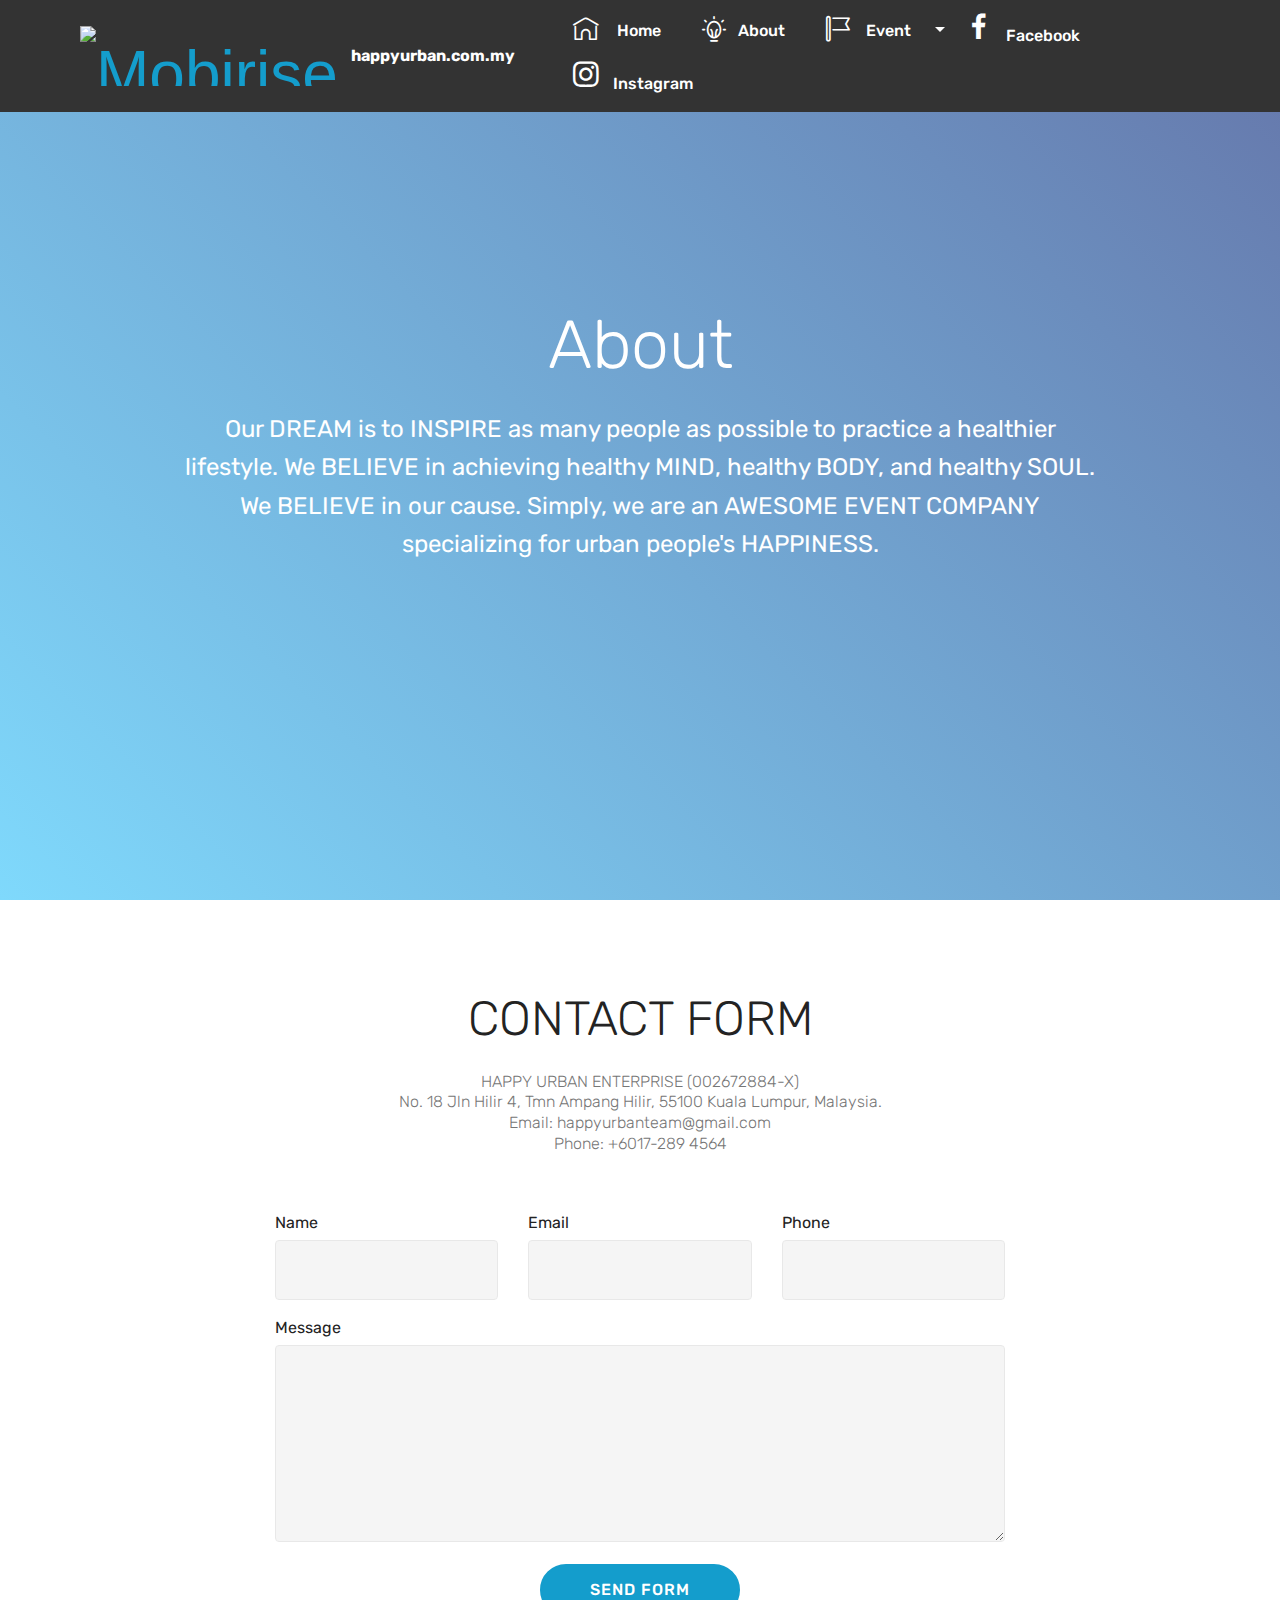
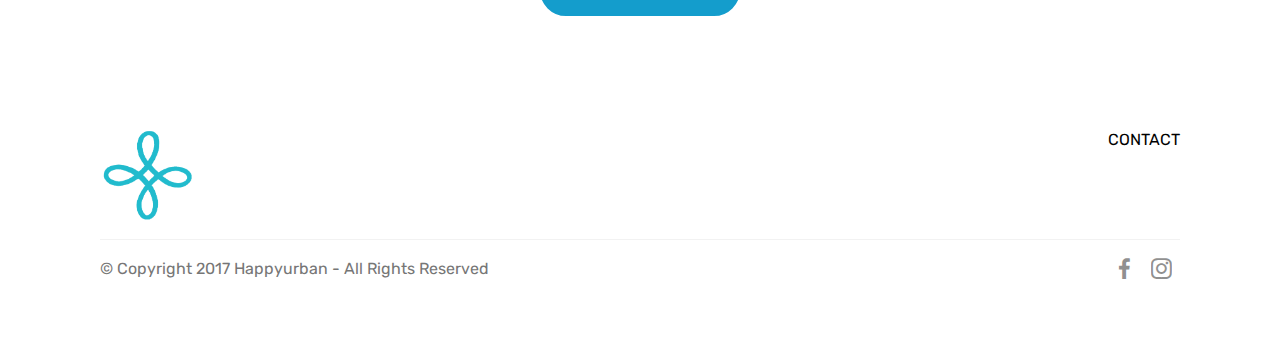
==== about.html @ 14bfed43 "create github pages" ====
<!DOCTYPE html>
<html>
<head>
  <!-- Site made with Mobirise Website Builder v4.3.4, https://mobirise.com -->
  <meta charset="UTF-8">
  <meta http-equiv="X-UA-Compatible" content="IE=edge">
  <meta name="generator" content="Mobirise v4.3.4, mobirise.com">
  <meta name="viewport" content="width=device-width, initial-scale=1">
  <link rel="shortcut icon" href="assets/images/happy-urban-symbol-128x126.png" type="image/x-icon">
  <meta name="description" content="">
  <title>About</title>
  <link rel="stylesheet" href="assets/web/assets/mobirise-icons-bold/mobirise-icons-bold.css">
  <link rel="stylesheet" href="assets/web/assets/mobirise-icons/mobirise-icons.css">
  <link rel="stylesheet" href="assets/tether/tether.min.css">
  <link rel="stylesheet" href="assets/bootstrap/css/bootstrap.min.css">
  <link rel="stylesheet" href="assets/bootstrap/css/bootstrap-grid.min.css">
  <link rel="stylesheet" href="assets/bootstrap/css/bootstrap-reboot.min.css">
  <link rel="stylesheet" href="assets/socicon/css/styles.css">
  <link rel="stylesheet" href="assets/dropdown/css/style.css">
  <link rel="stylesheet" href="assets/theme/css/style.css">
  <link rel="stylesheet" href="assets/mobirise/css/mbr-additional.css" type="text/css">
  
  
  
</head>
<body>
<section class="menu cid-qyAtVQEuJo" once="menu" id="menu1-16" data-rv-view="38">

    

    <nav class="navbar navbar-expand beta-menu navbar-dropdown align-items-center navbar-fixed-top navbar-toggleable-sm">
        <button class="navbar-toggler navbar-toggler-right" type="button" data-toggle="collapse" data-target="#navbarSupportedContent" aria-controls="navbarSupportedContent" aria-expanded="false" aria-label="Toggle navigation">
            <div class="hamburger">
                <span></span>
                <span></span>
                <span></span>
                <span></span>
            </div>
        </button>
        <div class="menu-logo">
            <div class="navbar-brand">
                <span class="navbar-logo">
                    <a href="index.html">
                         <img src="assets/images/happy-urban-symbol-white-2362x2362.png" alt="Mobirise" title="" media-simple="true" style="height: 3.8rem;">
                    </a>
                </span>
                <span class="navbar-caption-wrap"><a class="navbar-caption text-white display-4" href="index.html">
                        happyurban.com.my</a></span>
            </div>
        </div>
        <div class="collapse navbar-collapse" id="navbarSupportedContent">
            <ul class="navbar-nav nav-dropdown nav-right" data-app-modern-menu="true"><li class="nav-item">
                    <a class="nav-link link text-white display-4" href="index.html"><span class="mbrib-home mbr-iconfont mbr-iconfont-btn"></span>
                        &nbsp;Home &nbsp; &nbsp;&nbsp;</a>
                </li><li class="nav-item"><a class="nav-link link text-white display-4" href="about.html"><span class="mbrib-idea mbr-iconfont mbr-iconfont-btn"></span>About &nbsp; &nbsp;&nbsp;</a></li><li class="nav-item dropdown"><a class="nav-link link text-white dropdown-toggle display-4" href="index.html" data-toggle="dropdown-submenu" aria-expanded="false"><span class="mbrib-flag mbr-iconfont mbr-iconfont-btn"></span>
                        Event &nbsp; &nbsp;&nbsp;</a><div class="dropdown-menu"><a class="text-white dropdown-item display-4" href="happyminds.html">Happy Minds</a><a class="text-white dropdown-item display-4" href="fat2fitbootcamp.html">Fat2Fit Bootcamp</a><a class="text-white dropdown-item display-4" href="urbanwarrior.html" aria-expanded="false">Urban Warrior</a><a class="text-white dropdown-item display-4" href="happyfamilyfestival.html" aria-expanded="false">Happy Family Festival</a><a class="text-white dropdown-item display-4" href="edustreet.html" aria-expanded="false">Edu Street</a><a class="text-white dropdown-item display-4" href="chefmania.html" aria-expanded="false">Chef Mania</a></div></li><li class="nav-item"><a class="nav-link link text-white display-4" href="http://www.facebook.com/happyurban.com.my" target="_blank"><span class="socicon socicon-facebook mbr-iconfont mbr-iconfont-btn"></span>
                        Facebook &nbsp; &nbsp;&nbsp;</a></li>
                <li class="nav-item">
                    <a class="nav-link link text-white display-4" href="https://instagram.com/happyurban.com.my" target="_blank"><span class="socicon socicon-instagram mbr-iconfont mbr-iconfont-btn"></span>
                        
                        Instagram &nbsp; &nbsp;&nbsp;</a>
                </li></ul>
            
        </div>
    </nav>
</section>

<section class="engine"><a href="https://mobirise.co/c">web page maker</a></section><section class="header5 cid-qyLlo6ZnR2 mbr-fullscreen" id="header5-1z" data-rv-view="40">

    

    
    <div class="container">
        <div class="row justify-content-center">
            <div class="mbr-white col-md-10">
                <h1 class="mbr-section-title align-center pb-3 mbr-fonts-style display-1">
                    About</h1>
                <p class="mbr-text align-center display-5 pb-3 mbr-fonts-style">Our DREAM is to INSPIRE as many people as possible to practice a healthier lifestyle. We BELIEVE in achieving healthy MIND, healthy BODY, and healthy SOUL. We BELIEVE in our cause. Simply, we are an AWESOME EVENT COMPANY specializing for urban people's HAPPINESS.</p>
                
            </div>
        </div>
    </div>

    
</section>

<section class="mbr-section form1 cid-qyKvOMp9xZ" id="form1-1d" data-rv-view="43">

    

    
    <div class="container">
        <div class="row justify-content-center">
            <div class="title col-12 col-lg-8">
                <h2 class="mbr-section-title align-center pb-3 mbr-fonts-style display-2">
                    CONTACT FORM
                </h2>
                <h3 class="mbr-section-subtitle align-center mbr-light pb-3 mbr-fonts-style display-7">HAPPY URBAN ENTERPRISE (002672884-X)<br>No. 18 Jln Hilir 4, Tmn Ampang Hilir, 55100 Kuala Lumpur, Malaysia.<br>Email: happyurbanteam@gmail.com<br>Phone: +6017-289 4564</h3>
            </div>
        </div>
    </div>
    <div class="container">
        <div class="row justify-content-center">
            <div class="media-container-column col-lg-8" data-form-type="formoid">
                    <div data-form-alert="" hidden="">Thanks for filling out the form! - happyurbanteam</div>
            
                    <form class="mbr-form" action="https://mobirise.com/" method="post" data-form-title="Mobirise Form"><input type="hidden" data-form-email="true" value="Wy0BKTHXcYjM0M3xbs1j2yXSB+PqEEkEbKcEn60uTDKD1P8dIJusThPvxQVqLQ5yFUZnYPKBRqUn3jnYeofJC5zlqjxZSxhSCm34Mh8ATsZw4QcyaBWPQHxSf+UuQp9N">
                        <div class="row row-sm-offset">
                            <div class="col-md-4 multi-horizontal" data-for="name">
                                <div class="form-group">
                                    <label class="form-control-label mbr-fonts-style display-7" for="name-form1-1d">Name</label>
                                    <input type="text" class="form-control" name="name" data-form-field="Name" required="" id="name-form1-1d">
                                </div>
                            </div>
                            <div class="col-md-4 multi-horizontal" data-for="email">
                                <div class="form-group">
                                    <label class="form-control-label mbr-fonts-style display-7" for="email-form1-1d">Email</label>
                                    <input type="email" class="form-control" name="email" data-form-field="Email" required="" id="email-form1-1d">
                                </div>
                            </div>
                            <div class="col-md-4 multi-horizontal" data-for="phone">
                                <div class="form-group">
                                    <label class="form-control-label mbr-fonts-style display-7" for="phone-form1-1d">Phone</label>
                                    <input type="tel" class="form-control" name="phone" data-form-field="Phone" id="phone-form1-1d">
                                </div>
                            </div>
                        </div>
                        <div class="form-group" data-for="message">
                            <label class="form-control-label mbr-fonts-style display-7" for="message-form1-1d">Message</label>
                            <textarea type="text" class="form-control" name="message" rows="7" data-form-field="Message" id="message-form1-1d"></textarea>
                        </div>
            
                        <span class="input-group-btn"><button href="" type="submit" class="btn btn-primary btn-form display-4">SEND FORM</button></span>
                    </form>
            </div>
        </div>
    </div>
</section>

<section class="cid-qyKB8hykyG" id="footer5-1n" data-rv-view="46">

    

    

    <div class="container">
        <div class="media-container-row">
            <div class="col-md-3">
                <div class="media-wrap">
                    
                       <img src="assets/images/happy-urban-symbol-2462x2432.png" alt="Mobirise" title="" media-simple="true">
                    
                </div>
            </div>
            <div class="col-md-9">
                <p class="mbr-text align-right links mbr-fonts-style display-7"><a href="about.html" class="text-black" target="_blank">CONTACT</a>
                </p>
            </div>
        </div>
        <div class="footer-lower">
            <div class="media-container-row">
                <div class="col-md-12">
                    <hr>
                </div>
            </div>
            <div class="media-container-row mbr-white">
                <div class="col-md-6 copyright">
                    <p class="mbr-text mbr-fonts-style display-7">
                        © Copyright 2017 Happyurban - All Rights Reserved
                    </p>
                </div>
                <div class="col-md-6">
                    <div class="social-list align-right">
                        <div class="soc-item">
                            <a href="http://www.facebook.com/happyurban.com.my" target="_blank">
                                <span class="mbr-iconfont mbr-iconfont-social socicon-facebook socicon" media-simple="true"></span>
                            </a>
                        </div>
                        <div class="soc-item">
                            <a href="https://instagram.com/happyurban.com.my" target="_blank">
                                <span class="mbr-iconfont mbr-iconfont-social socicon-instagram socicon" media-simple="true"></span>
                            </a>
                        </div>
                        
                        
                        
                        
                    </div>
                </div>
            </div>
        </div>
    </div>
</section>


  <script src="assets/web/assets/jquery/jquery.min.js"></script>
  <script src="assets/popper/popper.min.js"></script>
  <script src="assets/tether/tether.min.js"></script>
  <script src="assets/bootstrap/js/bootstrap.min.js"></script>
  <script src="assets/touch-swipe/jquery.touch-swipe.min.js"></script>
  <script src="assets/smooth-scroll/smooth-scroll.js"></script>
  <script src="assets/dropdown/js/script.min.js"></script>
  <script src="assets/theme/js/script.js"></script>
  <script src="assets/formoid/formoid.min.js"></script>
  
  
</body>
</html>
---- assets/web/assets/mobirise-icons-bold/mobirise-icons-bold.css ----
@font-face {
  font-family: 'mobirise-icons-bold';
  src:  url('mobirise-icons-bold.eot?m1l4yr');
  src:  url('mobirise-icons-bold.eot?m1l4yr#iefix') format('embedded-opentype'),
    url('mobirise-icons-bold.ttf?m1l4yr') format('truetype'),
    url('mobirise-icons-bold.woff?m1l4yr') format('woff'),
    url('mobirise-icons-bold.svg?m1l4yr#mobirise-icons-bold') format('svg');
  font-weight: normal;
  font-style: normal;
}

[class^="mbrib-"], [class*="mbrib-"] {
  /* use !important to prevent issues with browser extensions that change fonts */
  font-family: 'mobirise-icons-bold' !important;
  speak: none;
  font-style: normal;
  font-weight: normal;
  font-variant: normal;
  text-transform: none;
  line-height: 1;

  /* Better Font Rendering =========== */
  -webkit-font-smoothing: antialiased;
  -moz-osx-font-smoothing: grayscale;
}

.mbrib-add-submenu:before {
  content: "\e900";
}
.mbrib-alert:before {
  content: "\e901";
}
.mbrib-align-center:before {
  content: "\e902";
}
.mbrib-align-justify:before {
  content: "\e903";
}
.mbrib-align-left:before {
  content: "\e904";
}
.mbrib-align-right:before {
  content: "\e905";
}
.mbrib-android:before {
  content: "\e906";
}
.mbrib-apple:before {
  content: "\e907";
}
.mbrib-arrow-down:before {
  content: "\e908";
}
.mbrib-arrow-next:before {
  content: "\e909";
}
.mbrib-arrow-prev:before {
  content: "\e90a";
}
.mbrib-arrow-up:before {
  content: "\e90b";
}
.mbrib-bold:before {
  content: "\e90c";
}
.mbrib-bookmark:before {
  content: "\e90d";
}
.mbrib-bootstrap:before {
  content: "\e90e";
}
.mbrib-briefcase:before {
  content: "\e90f";
}
.mbrib-browse:before {
  content: "\e910";
}
.mbrib-bulleted-list:before {
  content: "\e911";
}
.mbrib-calendar:before {
  content: "\e912";
}
.mbrib-camera:before {
  content: "\e913";
}
.mbrib-cart-add:before {
  content: "\e914";
}
.mbrib-cart-full:before {
  content: "\e915";
}
.mbrib-cash:before {
  content: "\e916";
}
.mbrib-change-style:before {
  content: "\e917";
}
.mbrib-chat:before {
  content: "\e918";
}
.mbrib-clock:before {
  content: "\e919";
}
.mbrib-close:before {
  content: "\e91a";
}
.mbrib-cloud:before {
  content: "\e91b";
}
.mbrib-code:before {
  content: "\e91c";
}
.mbrib-contact-form:before {
  content: "\e91d";
}
.mbrib-credit-card:before {
  content: "\e91e";
}
.mbrib-cursor-click:before {
  content: "\e91f";
}
.mbrib-cust-feedback:before {
  content: "\e920";
}
.mbrib-database:before {
  content: "\e921";
}
.mbrib-delivery:before {
  content: "\e922";
}
.mbrib-desktop:before {
  content: "\e923";
}
.mbrib-devices:before {
  content: "\e924";
}
.mbrib-down:before {
  content: "\e925";
}
.mbrib-download:before {
  content: "\e926";
}
.mbrib-drag-n-drop:before {
  content: "\e927";
}
.mbrib-drag-n-drop2:before {
  content: "\e928";
}
.mbrib-edit:before {
  content: "\e929";
}
.mbrib-edit2:before {
  content: "\e92a";
}
.mbrib-error:before {
  content: "\e92b";
}
.mbrib-extension:before {
  content: "\e92c";
}
.mbrib-features:before {
  content: "\e92d";
}
.mbrib-file:before {
  content: "\e92e";
}
.mbrib-flag:before {
  content: "\e92f";
}
.mbrib-folder:before {
  content: "\e930";
}
.mbrib-gift:before {
  content: "\e931";
}
.mbrib-github:before {
  content: "\e932";
}
.mbrib-globe-2:before {
  content: "\e933";
}
.mbrib-globe:before {
  content: "\e934";
}
.mbrib-growing-chart:before {
  content: "\e935";
}
.mbrib-hearth:before {
  content: "\e936";
}
.mbrib-help:before {
  content: "\e937";
}
.mbrib-home:before {
  content: "\e938";
}
.mbrib-hot-cup:before {
  content: "\e939";
}
.mbrib-idea:before {
  content: "\e93a";
}
.mbrib-image-gallery:before {
  content: "\e93b";
}
.mbrib-image-slider:before {
  content: "\e93c";
}
.mbrib-info:before {
  content: "\e93d";
}
.mbrib-italic:before {
  content: "\e93e";
}
.mbrib-key:before {
  content: "\e93f";
}
.mbrib-laptop:before {
  content: "\e940";
}
.mbrib-layers:before {
  content: "\e941";
}
.mbrib-left-right:before {
  content: "\e942";
}
.mbrib-left:before {
  content: "\e943";
}
.mbrib-letter:before {
  content: "\e944";
}
.mbrib-like:before {
  content: "\e945";
}
.mbrib-link:before {
  content: "\e946";
}
.mbrib-lock:before {
  content: "\e947";
}
.mbrib-login:before {
  content: "\e948";
}
.mbrib-logout:before {
  content: "\e949";
}
.mbrib-magic-stick:before {
  content: "\e94a";
}
.mbrib-map-pin:before {
  content: "\e94b";
}
.mbrib-menu:before {
  content: "\e94c";
}
.mbrib-mobile:before {
  content: "\e94d";
}
.mbrib-mobile2:before {
  content: "\e94e";
}
.mbrib-mobirise:before {
  content: "\e94f";
}
.mbrib-more-horizontal:before {
  content: "\e950";
}
.mbrib-more-vertical:before {
  content: "\e951";
}
.mbrib-music:before {
  content: "\e952";
}
.mbrib-new-file:before {
  content: "\e953";
}
.mbrib-numbered-list:before {
  content: "\e954";
}
.mbrib-opened-folder:before {
  content: "\e955";
}
.mbrib-pages:before {
  content: "\e956";
}
.mbrib-paper-plane:before {
  content: "\e957";
}
.mbrib-paperclip:before {
  content: "\e958";
}
.mbrib-photo:before {
  content: "\e959";
}
.mbrib-photos:before {
  content: "\e95a";
}
.mbrib-pin:before {
  content: "\e95b";
}
.mbrib-play:before {
  content: "\e95c";
}
.mbrib-plus:before {
  content: "\e95d";
}
.mbrib-preview:before {
  content: "\e95e";
}
.mbrib-print:before {
  content: "\e95f";
}
.mbrib-protect:before {
  content: "\e960";
}
.mbrib-question:before {
  content: "\e961";
}
.mbrib-quote-left:before {
  content: "\e962";
}
.mbrib-quote-right:before {
  content: "\e963";
}
.mbrib-redo:before {
  content: "\e964";
}
.mbrib-refresh:before {
  content: "\e965";
}
.mbrib-responsive:before {
  content: "\e966";
}
.mbrib-right:before {
  content: "\e967";
}
.mbrib-rocket:before {
  content: "\e968";
}
.mbrib-sad-face:before {
  content: "\e969";
}
.mbrib-sale:before {
  content: "\e96a";
}
.mbrib-save:before {
  content: "\e96b";
}
.mbrib-search:before {
  content: "\e96c";
}
.mbrib-setting:before {
  content: "\e96d";
}
.mbrib-setting2:before {
  content: "\e96e";
}
.mbrib-setting3:before {
  content: "\e96f";
}
.mbrib-share:before {
  content: "\e970";
}
.mbrib-shopping-bag:before {
  content: "\e971";
}
.mbrib-shopping-basket:before {
  content: "\e972";
}
.mbrib-shopping-cart:before {
  content: "\e973";
}
.mbrib-sites:before {
  content: "\e974";
}
.mbrib-smile-face:before {
  content: "\e975";
}
.mbrib-speed:before {
  content: "\e976";
}
.mbrib-star:before {
  content: "\e977";
}
.mbrib-success:before {
  content: "\e978";
}
.mbrib-sun:before {
  content: "\e979";
}
.mbrib-sun2:before {
  content: "\e97a";
}
.mbrib-tablet-vertical:before {
  content: "\e97b";
}
.mbrib-tablet:before {
  content: "\e97c";
}
.mbrib-target:before {
  content: "\e97d";
}
.mbrib-timer:before {
  content: "\e97e";
}
.mbrib-to-ftp:before {
  content: "\e97f";
}
.mbrib-to-local-drive:before {
  content: "\e980";
}
.mbrib-touch-swipe:before {
  content: "\e981";
}
.mbrib-touch:before {
  content: "\e982";
}
.mbrib-trash:before {
  content: "\e983";
}
.mbrib-underline:before {
  content: "\e984";
}
.mbrib-undo:before {
  content: "\e985";
}
.mbrib-unlink:before {
  content: "\e986";
}
.mbrib-unlock:before {
  content: "\e987";
}
.mbrib-up-down:before {
  content: "\e988";
}
.mbrib-up:before {
  content: "\e989";
}
.mbrib-update:before {
  content: "\e98a";
}
.mbrib-upload:before {
  content: "\e98b";
}
.mbrib-user:before {
  content: "\e98c";
}
.mbrib-user2:before {
  content: "\e98d";
}
.mbrib-users:before {
  content: "\e98e";
}
.mbrib-video-play:before {
  content: "\e98f";
}
.mbrib-video:before {
  content: "\e990";
}
.mbrib-watch:before {
  content: "\e991";
}
.mbrib-website-theme:before {
  content: "\e992";
}
.mbrib-wifi:before {
  content: "\e993";
}
.mbrib-windows:before {
  content: "\e994";
}
.mbrib-zoom-out:before {
  content: "\e995";
}
---- assets/web/assets/mobirise-icons/mobirise-icons.css ----
@font-face {
  font-family: 'MobiriseIcons';
  src:  url('mobirise-icons.eot?spat4u');
  src:  url('mobirise-icons.eot?spat4u#iefix') format('embedded-opentype'),
    url('mobirise-icons.ttf?spat4u') format('truetype'),
    url('mobirise-icons.woff?spat4u') format('woff'),
    url('mobirise-icons.svg?spat4u#MobiriseIcons') format('svg');
  font-weight: normal;
  font-style: normal;
}

[class^="mbri-"], [class*=" mbri-"] {
  /* use !important to prevent issues with browser extensions that change fonts */
  font-family: MobiriseIcons !important;
  speak: none;
  font-style: normal;
  font-weight: normal;
  font-variant: normal;
  text-transform: none;
  line-height: 1;

  /* Better Font Rendering =========== */
  -webkit-font-smoothing: antialiased;
  -moz-osx-font-smoothing: grayscale;
}

.mbri-add-submenu:before {
  content: "\e900";
}
.mbri-alert:before {
  content: "\e901";
}
.mbri-align-center:before {
  content: "\e902";
}
.mbri-align-justify:before {
  content: "\e903";
}
.mbri-align-left:before {
  content: "\e904";
}
.mbri-align-right:before {
  content: "\e905";
}
.mbri-android:before {
  content: "\e906";
}
.mbri-apple:before {
  content: "\e907";
}
.mbri-arrow-down:before {
  content: "\e908";
}
.mbri-arrow-next:before {
  content: "\e909";
}
.mbri-arrow-prev:before {
  content: "\e90a";
}
.mbri-arrow-up:before {
  content: "\e90b";
}
.mbri-bold:before {
  content: "\e90c";
}
.mbri-bookmark:before {
  content: "\e90d";
}
.mbri-bootstrap:before {
  content: "\e90e";
}
.mbri-briefcase:before {
  content: "\e90f";
}
.mbri-browse:before {
  content: "\e910";
}
.mbri-bulleted-list:before {
  content: "\e911";
}
.mbri-calendar:before {
  content: "\e912";
}
.mbri-camera:before {
  content: "\e913";
}
.mbri-cart-add:before {
  content: "\e914";
}
.mbri-cart-full:before {
  content: "\e915";
}
.mbri-cash:before {
  content: "\e916";
}
.mbri-change-style:before {
  content: "\e917";
}
.mbri-chat:before {
  content: "\e918";
}
.mbri-clock:before {
  content: "\e919";
}
.mbri-close:before {
  content: "\e91a";
}
.mbri-cloud:before {
  content: "\e91b";
}
.mbri-code:before {
  content: "\e91c";
}
.mbri-contact-form:before {
  content: "\e91d";
}
.mbri-credit-card:before {
  content: "\e91e";
}
.mbri-cursor-click:before {
  content: "\e91f";
}
.mbri-cust-feedback:before {
  content: "\e920";
}
.mbri-database:before {
  content: "\e921";
}
.mbri-delivery:before {
  content: "\e922";
}
.mbri-desktop:before {
  content: "\e923";
}
.mbri-devices:before {
  content: "\e924";
}
.mbri-down:before {
  content: "\e925";
}
.mbri-download:before {
  content: "\e989";
}
.mbri-drag-n-drop:before {
  content: "\e927";
}
.mbri-drag-n-drop2:before {
  content: "\e928";
}
.mbri-edit:before {
  content: "\e929";
}
.mbri-edit2:before {
  content: "\e92a";
}
.mbri-error:before {
  content: "\e92b";
}
.mbri-extension:before {
  content: "\e92c";
}
.mbri-features:before {
  content: "\e92d";
}
.mbri-file:before {
  content: "\e92e";
}
.mbri-flag:before {
  content: "\e92f";
}
.mbri-folder:before {
  content: "\e930";
}
.mbri-gift:before {
  content: "\e931";
}
.mbri-github:before {
  content: "\e932";
}
.mbri-globe:before {
  content: "\e933";
}
.mbri-globe-2:before {
  content: "\e934";
}
.mbri-growing-chart:before {
  content: "\e935";
}
.mbri-hearth:before {
  content: "\e936";
}
.mbri-help:before {
  content: "\e937";
}
.mbri-home:before {
  content: "\e938";
}
.mbri-hot-cup:before {
  content: "\e939";
}
.mbri-idea:before {
  content: "\e93a";
}
.mbri-image-gallery:before {
  content: "\e93b";
}
.mbri-image-slider:before {
  content: "\e93c";
}
.mbri-info:before {
  content: "\e93d";
}
.mbri-italic:before {
  content: "\e93e";
}
.mbri-key:before {
  content: "\e93f";
}
.mbri-laptop:before {
  content: "\e940";
}
.mbri-layers:before {
  content: "\e941";
}
.mbri-left-right:before {
  content: "\e942";
}
.mbri-left:before {
  content: "\e943";
}
.mbri-letter:before {
  content: "\e944";
}
.mbri-like:before {
  content: "\e945";
}
.mbri-link:before {
  content: "\e946";
}
.mbri-lock:before {
  content: "\e947";
}
.mbri-login:before {
  content: "\e948";
}
.mbri-logout:before {
  content: "\e949";
}
.mbri-magic-stick:before {
  content: "\e94a";
}
.mbri-map-pin:before {
  content: "\e94b";
}
.mbri-menu:before {
  content: "\e94c";
}
.mbri-mobile:before {
  content: "\e94d";
}
.mbri-mobile2:before {
  content: "\e94e";
}
.mbri-mobirise:before {
  content: "\e94f";
}
.mbri-more-horizontal:before {
  content: "\e950";
}
.mbri-more-vertical:before {
  content: "\e951";
}
.mbri-music:before {
  content: "\e952";
}
.mbri-new-file:before {
  content: "\e953";
}
.mbri-numbered-list:before {
  content: "\e954";
}
.mbri-opened-folder:before {
  content: "\e955";
}
.mbri-pages:before {
  content: "\e956";
}
.mbri-paper-plane:before {
  content: "\e957";
}
.mbri-paperclip:before {
  content: "\e958";
}
.mbri-photo:before {
  content: "\e959";
}
.mbri-photos:before {
  content: "\e95a";
}
.mbri-pin:before {
  content: "\e95b";
}
.mbri-play:before {
  content: "\e95c";
}
.mbri-plus:before {
  content: "\e95d";
}
.mbri-preview:before {
  content: "\e95e";
}
.mbri-print:before {
  content: "\e95f";
}
.mbri-protect:before {
  content: "\e960";
}
.mbri-question:before {
  content: "\e961";
}
.mbri-quote-left:before {
  content: "\e962";
}
.mbri-quote-right:before {
  content: "\e963";
}
.mbri-refresh:before {
  content: "\e964";
}
.mbri-responsive:before {
  content: "\e965";
}
.mbri-right:before {
  content: "\e966";
}
.mbri-rocket:before {
  content: "\e967";
}
.mbri-sad-face:before {
  content: "\e968";
}
.mbri-sale:before {
  content: "\e969";
}
.mbri-save:before {
  content: "\e96a";
}
.mbri-search:before {
  content: "\e96b";
}
.mbri-setting:before {
  content: "\e96c";
}
.mbri-setting2:before {
  content: "\e96d";
}
.mbri-setting3:before {
  content: "\e96e";
}
.mbri-share:before {
  content: "\e96f";
}
.mbri-shopping-bag:before {
  content: "\e970";
}
.mbri-shopping-basket:before {
  content: "\e971";
}
.mbri-shopping-cart:before {
  content: "\e972";
}
.mbri-sites:before {
  content: "\e973";
}
.mbri-smile-face:before {
  content: "\e974";
}
.mbri-speed:before {
  content: "\e975";
}
.mbri-star:before {
  content: "\e976";
}
.mbri-success:before {
  content: "\e977";
}
.mbri-sun:before {
  content: "\e978";
}
.mbri-sun2:before {
  content: "\e979";
}
.mbri-tablet:before {
  content: "\e97a";
}
.mbri-tablet-vertical:before {
  content: "\e97b";
}
.mbri-target:before {
  content: "\e97c";
}
.mbri-timer:before {
  content: "\e97d";
}
.mbri-to-ftp:before {
  content: "\e97e";
}
.mbri-to-local-drive:before {
  content: "\e97f";
}
.mbri-touch-swipe:before {
  content: "\e980";
}
.mbri-touch:before {
  content: "\e981";
}
.mbri-trash:before {
  content: "\e982";
}
.mbri-underline:before {
  content: "\e983";
}
.mbri-unlink:before {
  content: "\e984";
}
.mbri-unlock:before {
  content: "\e985";
}
.mbri-up-down:before {
  content: "\e986";
}
.mbri-up:before {
  content: "\e987";
}
.mbri-update:before {
  content: "\e988";
}
.mbri-upload:before {
 content: "\e926"; 
}
.mbri-user:before {
  content: "\e98a";
}
.mbri-user2:before {
  content: "\e98b";
}
.mbri-users:before {
  content: "\e98c";
}
.mbri-video:before {
  content: "\e98d";
}
.mbri-video-play:before {
  content: "\e98e";
}
.mbri-watch:before {
  content: "\e98f";
}
.mbri-website-theme:before {
  content: "\e990";
}
.mbri-wifi:before {
  content: "\e991";
}
.mbri-windows:before {
  content: "\e992";
}
.mbri-zoom-out:before {
  content: "\e993";
}
.mbri-redo:before {
  content: "\e994";
}
.mbri-undo:before {
  content: "\e995";
}
---- assets/socicon/css/styles.css ----
@charset "UTF-8";

@font-face {
  font-family: "socicon";
  src:url("../fonts/socicon.eot");
  src:url("../fonts/socicon.eot?#iefix") format("embedded-opentype"),
    url("../fonts/socicon.woff") format("woff"),
    url("../fonts/socicon.ttf") format("truetype"),
    url("../fonts/socicon.svg#socicon") format("svg");
  font-weight: normal;
  font-style: normal;

}

[data-icon]:before {
  font-family: "socicon" !important;
  content: attr(data-icon);
  font-style: normal !important;
  font-weight: normal !important;
  font-variant: normal !important;
  text-transform: none !important;
  speak: none;
  line-height: 1;
  -webkit-font-smoothing: antialiased;
  -moz-osx-font-smoothing: grayscale;
}

[class^="socicon-"]:before,
[class*=" socicon-"]:before {
  font-family: "socicon" !important;
  font-style: normal !important;
  font-weight: normal !important;
  font-variant: normal !important;
  text-transform: none !important;
  speak: none;
  line-height: 1;
  -webkit-font-smoothing: antialiased;
  -moz-osx-font-smoothing: grayscale;
}

.socicon-modelmayhem:before {
  content: "\e000";
}
.socicon-mixcloud:before {
  content: "\e001";
}
.socicon-drupal:before {
  content: "\e002";
}
.socicon-swarm:before {
  content: "\e003";
}
.socicon-istock:before {
  content: "\e004";
}
.socicon-yammer:before {
  content: "\e005";
}
.socicon-ello:before {
  content: "\e006";
}
.socicon-stackoverflow:before {
  content: "\e007";
}
.socicon-persona:before {
  content: "\e008";
}
.socicon-triplej:before {
  content: "\e009";
}
.socicon-houzz:before {
  content: "\e00a";
}
.socicon-rss:before {
  content: "\e00b";
}
.socicon-paypal:before {
  content: "\e00c";
}
.socicon-odnoklassniki:before {
  content: "\e00d";
}
.socicon-airbnb:before {
  content: "\e00e";
}
.socicon-periscope:before {
  content: "\e00f";
}
.socicon-outlook:before {
  content: "\e010";
}
.socicon-coderwall:before {
  content: "\e011";
}
.socicon-tripadvisor:before {
  content: "\e012";
}
.socicon-appnet:before {
  content: "\e013";
}
.socicon-goodreads:before {
  content: "\e014";
}
.socicon-tripit:before {
  content: "\e015";
}
.socicon-lanyrd:before {
  content: "\e016";
}
.socicon-slideshare:before {
  content: "\e017";
}
.socicon-buffer:before {
  content: "\e018";
}
.socicon-disqus:before {
  content: "\e019";
}
.socicon-vkontakte:before {
  content: "\e01a";
}
.socicon-whatsapp:before {
  content: "\e01b";
}
.socicon-patreon:before {
  content: "\e01c";
}
.socicon-storehouse:before {
  content: "\e01d";
}
.socicon-pocket:before {
  content: "\e01e";
}
.socicon-mail:before {
  content: "\e01f";
}
.socicon-blogger:before {
  content: "\e020";
}
.socicon-technorati:before {
  content: "\e021";
}
.socicon-reddit:before {
  content: "\e022";
}
.socicon-dribbble:before {
  content: "\e023";
}
.socicon-stumbleupon:before {
  content: "\e024";
}
.socicon-digg:before {
  content: "\e025";
}
.socicon-envato:before {
  content: "\e026";
}
.socicon-behance:before {
  content: "\e027";
}
.socicon-delicious:before {
  content: "\e028";
}
.socicon-deviantart:before {
  content: "\e029";
}
.socicon-forrst:before {
  content: "\e02a";
}
.socicon-play:before {
  content: "\e02b";
}
.socicon-zerply:before {
  content: "\e02c";
}
.socicon-wikipedia:before {
  content: "\e02d";
}
.socicon-apple:before {
  content: "\e02e";
}
.socicon-flattr:before {
  content: "\e02f";
}
.socicon-github:before {
  content: "\e030";
}
.socicon-renren:before {
  content: "\e031";
}
.socicon-friendfeed:before {
  content: "\e032";
}
.socicon-newsvine:before {
  content: "\e033";
}
.socicon-identica:before {
  content: "\e034";
}
.socicon-bebo:before {
  content: "\e035";
}
.socicon-zynga:before {
  content: "\e036";
}
.socicon-steam:before {
  content: "\e037";
}
.socicon-xbox:before {
  content: "\e038";
}
.socicon-windows:before {
  content: "\e039";
}
.socicon-qq:before {
  content: "\e03a";
}
.socicon-douban:before {
  content: "\e03b";
}
.socicon-meetup:before {
  content: "\e03c";
}
.socicon-playstation:before {
  content: "\e03d";
}
.socicon-android:before {
  content: "\e03e";
}
.socicon-snapchat:before {
  content: "\e03f";
}
.socicon-twitter:before {
  content: "\e040";
}
.socicon-facebook:before {
  content: "\e041";
}
.socicon-googleplus:before {
  content: "\e042";
}
.socicon-pinterest:before {
  content: "\e043";
}
.socicon-foursquare:before {
  content: "\e044";
}
.socicon-yahoo:before {
  content: "\e045";
}
.socicon-skype:before {
  content: "\e046";
}
.socicon-yelp:before {
  content: "\e047";
}
.socicon-feedburner:before {
  content: "\e048";
}
.socicon-linkedin:before {
  content: "\e049";
}
.socicon-viadeo:before {
  content: "\e04a";
}
.socicon-xing:before {
  content: "\e04b";
}
.socicon-myspace:before {
  content: "\e04c";
}
.socicon-soundcloud:before {
  content: "\e04d";
}
.socicon-spotify:before {
  content: "\e04e";
}
.socicon-grooveshark:before {
  content: "\e04f";
}
.socicon-lastfm:before {
  content: "\e050";
}
.socicon-youtube:before {
  content: "\e051";
}
.socicon-vimeo:before {
  content: "\e052";
}
.socicon-dailymotion:before {
  content: "\e053";
}
.socicon-vine:before {
  content: "\e054";
}
.socicon-flickr:before {
  content: "\e055";
}
.socicon-500px:before {
  content: "\e056";
}
.socicon-wordpress:before {
  content: "\e058";
}
.socicon-tumblr:before {
  content: "\e059";
}
.socicon-twitch:before {
  content: "\e05a";
}
.socicon-8tracks:before {
  content: "\e05b";
}
.socicon-amazon:before {
  content: "\e05c";
}
.socicon-icq:before {
  content: "\e05d";
}
.socicon-smugmug:before {
  content: "\e05e";
}
.socicon-ravelry:before {
  content: "\e05f";
}
.socicon-weibo:before {
  content: "\e060";
}
.socicon-baidu:before {
  content: "\e061";
}
.socicon-angellist:before {
  content: "\e062";
}
.socicon-ebay:before {
  content: "\e063";
}
.socicon-imdb:before {
  content: "\e064";
}
.socicon-stayfriends:before {
  content: "\e065";
}
.socicon-residentadvisor:before {
  content: "\e066";
}
.socicon-google:before {
  content: "\e067";
}
.socicon-yandex:before {
  content: "\e068";
}
.socicon-sharethis:before {
  content: "\e069";
}
.socicon-bandcamp:before {
  content: "\e06a";
}
.socicon-itunes:before {
  content: "\e06b";
}
.socicon-deezer:before {
  content: "\e06c";
}
.socicon-telegram:before {
  content: "\e06e";
}
.socicon-openid:before {
  content: "\e06f";
}
.socicon-amplement:before {
  content: "\e070";
}
.socicon-viber:before {
  content: "\e071";
}
.socicon-zomato:before {
  content: "\e072";
}
.socicon-draugiem:before {
  content: "\e074";
}
.socicon-endomodo:before {
  content: "\e075";
}
.socicon-filmweb:before {
  content: "\e076";
}
.socicon-stackexchange:before {
  content: "\e077";
}
.socicon-wykop:before {
  content: "\e078";
}
.socicon-teamspeak:before {
  content: "\e079";
}
.socicon-teamviewer:before {
  content: "\e07a";
}
.socicon-ventrilo:before {
  content: "\e07b";
}
.socicon-younow:before {
  content: "\e07c";
}
.socicon-raidcall:before {
  content: "\e07d";
}
.socicon-mumble:before {
  content: "\e07e";
}
.socicon-medium:before {
  content: "\e06d";
}
.socicon-bebee:before {
  content: "\e07f";
}
.socicon-hitbox:before {
  content: "\e080";
}
.socicon-reverbnation:before {
  content: "\e081";
}
.socicon-formulr:before {
  content: "\e082";
}
.socicon-instagram:before {
  content: "\e057";
}
.socicon-battlenet:before {
  content: "\e083";
}
.socicon-chrome:before {
  content: "\e084";
}
.socicon-discord:before {
  content: "\e086";
}
.socicon-issuu:before {
  content: "\e087";
}
.socicon-macos:before {
  content: "\e088";
}
.socicon-firefox:before {
  content: "\e089";
}
.socicon-opera:before {
  content: "\e08d";
}
.socicon-keybase:before {
  content: "\e090";
}
.socicon-alliance:before {
  content: "\e091";
}
.socicon-livejournal:before {
  content: "\e092";
}
.socicon-googlephotos:before {
  content: "\e093";
}
.socicon-horde:before {
  content: "\e094";
}
.socicon-etsy:before {
  content: "\e095";
}
.socicon-zapier:before {
  content: "\e096";
}
.socicon-google-scholar:before {
  content: "\e097";
}
.socicon-researchgate:before {
  content: "\e098";
}
.socicon-wechat:before {
  content: "\e099";
}
.socicon-strava:before {
  content: "\e09a";
}
.socicon-line:before {
  content: "\e09b";
}
.socicon-lyft:before {
  content: "\e09c";
}
.socicon-uber:before {
  content: "\e09d";
}
.socicon-songkick:before {
  content: "\e09e";
}
.socicon-viewbug:before {
  content: "\e09f";
}
.socicon-googlegroups:before {
  content: "\e0a0";
}
.socicon-quora:before {
  content: "\e073";
}
.socicon-diablo:before {
  content: "\e085";
}
.socicon-blizzard:before {
  content: "\e0a1";
}
.socicon-hearthstone:before {
  content: "\e08b";
}
.socicon-heroes:before {
  content: "\e08a";
}
.socicon-overwatch:before {
  content: "\e08c";
}
.socicon-warcraft:before {
  content: "\e08e";
}
.socicon-starcraft:before {
  content: "\e08f";
}
.socicon-beam:before {
  content: "\e0a2";
}
.socicon-curse:before {
  content: "\e0a3";
}
.socicon-player:before {
  content: "\e0a4";
}
.socicon-streamjar:before {
  content: "\e0a5";
}
.socicon-nintendo:before {
  content: "\e0a6";
}
.socicon-hellocoton:before {
  content: "\e0a7";
}
---- assets/dropdown/css/style.css ----
.navbar-dropdown {
  left: 0;
  padding: 0;
  position: absolute;
  right: 0;
  top: 0;
  transition: all 0.45s ease;
  z-index: 1030;
  background: #282828; }
  .navbar-dropdown .navbar-logo {
    margin-right: 0.8rem;
    transition: margin 0.3s ease-in-out;
    vertical-align: middle; }
    .navbar-dropdown .navbar-logo img {
      height: 3.125rem;
      transition: all 0.3s ease-in-out; }
    .navbar-dropdown .navbar-logo.mbr-iconfont {
      font-size: 3.125rem;
      line-height: 3.125rem; }
  .navbar-dropdown .navbar-caption {
    font-weight: 700;
    white-space: normal;
    vertical-align: -4px;
    line-height: 3.125rem !important; }
    .navbar-dropdown .navbar-caption, .navbar-dropdown .navbar-caption:hover {
      color: inherit;
      text-decoration: none; }
  .navbar-dropdown .mbr-iconfont + .navbar-caption {
    vertical-align: -1px; }
  .navbar-dropdown.navbar-fixed-top {
    position: fixed; }
  .navbar-dropdown .navbar-brand span {
    vertical-align: -4px; }
  .navbar-dropdown.bg-color.transparent {
    background: none; }
  .navbar-dropdown.navbar-short .navbar-brand {
    padding: 0.625rem 0; }
    .navbar-dropdown.navbar-short .navbar-brand span {
      vertical-align: -1px; }
  .navbar-dropdown.navbar-short .navbar-caption {
    line-height: 2.375rem !important;
    vertical-align: -2px; }
  .navbar-dropdown.navbar-short .navbar-logo {
    margin-right: 0.5rem; }
    .navbar-dropdown.navbar-short .navbar-logo img {
      height: 2.375rem; }
    .navbar-dropdown.navbar-short .navbar-logo.mbr-iconfont {
      font-size: 2.375rem;
      line-height: 2.375rem; }
  .navbar-dropdown.navbar-short .mbr-table-cell {
    height: 3.625rem; }
  .navbar-dropdown .navbar-close {
    left: 0.6875rem;
    position: fixed;
    top: 0.75rem;
    z-index: 1000; }
  .navbar-dropdown .hamburger-icon {
    content: "";
    display: inline-block;
    vertical-align: middle;
    width: 16px;
    -webkit-box-shadow: 0 -6px 0 1px #282828,0 0 0 1px #282828,0 6px 0 1px #282828;
    -moz-box-shadow: 0 -6px 0 1px #282828,0 0 0 1px #282828,0 6px 0 1px #282828;
    box-shadow: 0 -6px 0 1px #282828,0 0 0 1px #282828,0 6px 0 1px #282828; }

.dropdown-menu .dropdown-toggle[data-toggle="dropdown-submenu"]::after {
  border-bottom: 0.35em solid transparent;
  border-left: 0.35em solid;
  border-right: 0;
  border-top: 0.35em solid transparent;
  margin-left: 0.3rem; }

.dropdown-menu .dropdown-item:focus {
  outline: 0; }

.nav-dropdown {
  font-size: 0.75rem;
  font-weight: 500;
  height: auto !important; }
  .nav-dropdown .nav-btn {
    padding-left: 1rem; }
  .nav-dropdown .link {
    margin: .667em 1.667em;
    font-weight: 500;
    padding: 0;
    transition: color .2s ease-in-out; }
    .nav-dropdown .link.dropdown-toggle {
      margin-right: 2.583em; }
      .nav-dropdown .link.dropdown-toggle::after {
        margin-left: .25rem;
        border-top: 0.35em solid;
        border-right: 0.35em solid transparent;
        border-left: 0.35em solid transparent;
        border-bottom: 0; }
      .nav-dropdown .link.dropdown-toggle[aria-expanded="true"] {
        margin: 0;
        padding: 0.667em 3.263em  0.667em 1.667em; }
  .nav-dropdown .link::after,
  .nav-dropdown .dropdown-item::after {
    color: inherit; }
  .nav-dropdown .btn {
    font-size: 0.75rem;
    font-weight: 700;
    letter-spacing: 0;
    margin-bottom: 0;
    padding-left: 1.25rem;
    padding-right: 1.25rem; }
  .nav-dropdown .dropdown-menu {
    border-radius: 0;
    border: 0;
    left: 0;
    margin: 0;
    padding-bottom: 1.25rem;
    padding-top: 1.25rem;
    position: relative; }
  .nav-dropdown .dropdown-submenu {
    margin-left: 0.125rem;
    top: 0; }
  .nav-dropdown .dropdown-item {
    font-weight: 500;
    line-height: 2;
    padding: 0.3846em 4.615em 0.3846em 1.5385em;
    position: relative;
    transition: color .2s ease-in-out, background-color .2s ease-in-out; }
    .nav-dropdown .dropdown-item::after {
      margin-top: -0.3077em;
      position: absolute;
      right: 1.1538em;
      top: 50%; }
    .nav-dropdown .dropdown-item:focus, .nav-dropdown .dropdown-item:hover {
      background: none; }

@media (max-width: 767px) {
  .nav-dropdown.navbar-toggleable-sm {
    bottom: 0;
    display: none;
    left: 0;
    overflow-x: hidden;
    position: fixed;
    top: 0;
    transform: translateX(-100%);
    -ms-transform: translateX(-100%);
    -webkit-transform: translateX(-100%);
    width: 18.75rem;
    z-index: 999; } }
.nav-dropdown.navbar-toggleable-xl {
  bottom: 0;
  display: none;
  left: 0;
  overflow-x: hidden;
  position: fixed;
  top: 0;
  transform: translateX(-100%);
  -ms-transform: translateX(-100%);
  -webkit-transform: translateX(-100%);
  width: 18.75rem;
  z-index: 999; }

.nav-dropdown-sm {
  display: block !important;
  overflow-x: hidden;
  overflow: auto;
  padding-top: 3.875rem; }
  .nav-dropdown-sm::after {
    content: "";
    display: block;
    height: 3rem;
    width: 100%; }
  .nav-dropdown-sm.collapse.in ~ .navbar-close {
    display: block !important; }
  .nav-dropdown-sm.collapsing, .nav-dropdown-sm.collapse.in {
    transform: translateX(0);
    -ms-transform: translateX(0);
    -webkit-transform: translateX(0);
    transition: all 0.25s ease-out;
    -webkit-transition: all 0.25s ease-out;
    background: #282828; }
  .nav-dropdown-sm.collapsing[aria-expanded="false"] {
    transform: translateX(-100%);
    -ms-transform: translateX(-100%);
    -webkit-transform: translateX(-100%); }
  .nav-dropdown-sm .nav-item {
    display: block;
    margin-left: 0 !important;
    padding-left: 0; }
  .nav-dropdown-sm .link,
  .nav-dropdown-sm .dropdown-item {
    border-top: 1px dotted rgba(255, 255, 255, 0.1);
    font-size: 0.8125rem;
    line-height: 1.6;
    margin: 0 !important;
    padding: 0.875rem 2.4rem 0.875rem 1.5625rem !important;
    position: relative;
    white-space: normal; }
    .nav-dropdown-sm .link:focus, .nav-dropdown-sm .link:hover,
    .nav-dropdown-sm .dropdown-item:focus,
    .nav-dropdown-sm .dropdown-item:hover {
      background: rgba(0, 0, 0, 0.2) !important;
      color: #c0a375; }
  .nav-dropdown-sm .nav-btn {
    position: relative;
    padding: 1.5625rem 1.5625rem 0 1.5625rem; }
    .nav-dropdown-sm .nav-btn::before {
      border-top: 1px dotted rgba(255, 255, 255, 0.1);
      content: "";
      left: 0;
      position: absolute;
      top: 0;
      width: 100%; }
    .nav-dropdown-sm .nav-btn + .nav-btn {
      padding-top: 0.625rem; }
      .nav-dropdown-sm .nav-btn + .nav-btn::before {
        display: none; }
  .nav-dropdown-sm .btn {
    padding: 0.625rem 0; }
  .nav-dropdown-sm .dropdown-toggle[data-toggle="dropdown-submenu"]::after {
    margin-left: .25rem;
    border-top: 0.35em solid;
    border-right: 0.35em solid transparent;
    border-left: 0.35em solid transparent;
    border-bottom: 0; }
  .nav-dropdown-sm .dropdown-toggle[data-toggle="dropdown-submenu"][aria-expanded="true"]::after {
    border-top: 0;
    border-right: 0.35em solid transparent;
    border-left: 0.35em solid transparent;
    border-bottom: 0.35em solid; }
  .nav-dropdown-sm .dropdown-menu {
    margin: 0;
    padding: 0;
    position: relative;
    top: 0;
    left: 0;
    width: 100%;
    border: 0;
    float: none;
    border-radius: 0;
    background: none; }
  .nav-dropdown-sm .dropdown-submenu {
    left: 100%;
    margin-left: 0.125rem;
    margin-top: -1.25rem;
    top: 0; }

.navbar-toggleable-sm .nav-dropdown .dropdown-menu {
  position: absolute; }

.navbar-toggleable-sm .nav-dropdown .dropdown-submenu {
  left: 100%;
  margin-left: 0.125rem;
  margin-top: -1.25rem;
  top: 0; }

.navbar-toggleable-sm.opened .nav-dropdown .dropdown-menu {
  position: relative; }

.navbar-toggleable-sm.opened .nav-dropdown .dropdown-submenu {
  left: 0;
  margin-left: 00rem;
  margin-top: 0rem;
  top: 0; }

.is-builder .nav-dropdown.collapsing {
  transition: none !important; }

/*# sourceMappingURL=style.css.map */
---- assets/theme/css/style.css ----
/*!
 * Mobirise v4 theme (https://mobirise.com/)
 * Copyright 2017 Mobirise
 */
section {
  background-color: #eeeeee; }

section,
.container,
.container-fluid {
  position: relative;
  word-wrap: break-word; }

a.mbr-iconfont:hover {
  text-decoration: none; }

.article .lead p, .article .lead ul, .article .lead ol, .article .lead pre, .article .lead blockquote {
  margin-bottom: 0; }

a {
  font-style: normal;
  font-weight: 400;
  cursor: pointer; }
  a, a:hover {
    text-decoration: none; }

figure {
  margin-bottom: 0; }

body {
  color: #232323; }

h1, h2, h3, h4, h5, h6,
.h1, .h2, .h3, .h4, .h5, .h6,
.display-1, .display-2, .display-3, .display-4 {
  line-height: 1;
  word-break: break-word;
  word-wrap: break-word; }

b, strong {
  font-weight: bold; }

blockquote {
  padding: 10px 0 10px 20px;
  position: relative;
  border-left: 2px solid;
  border-color: #ff3366; }

input:-webkit-autofill, input:-webkit-autofill:hover, input:-webkit-autofill:focus, input:-webkit-autofill:active {
  transition-delay: 9999s;
  transition-property: background-color, color; }

textarea[type="hidden"] {
  display: none; }

body {
  position: relative; }

section {
  background-position: 50% 50%;
  background-repeat: no-repeat;
  background-size: cover; }
  section .mbr-background-video,
  section .mbr-background-video-preview {
    position: absolute;
    bottom: 0;
    left: 0;
    right: 0;
    top: 0; }

.hidden {
  visibility: hidden; }

.mbr-z-index20 {
  z-index: 20; }

/*! Base colors */
.mbr-white {
  color: #ffffff; }

.mbr-black {
  color: #000000; }

.mbr-bg-white {
  background-color: #ffffff; }

.mbr-bg-black {
  background-color: #000000; }

/*! Text-aligns */
.align-left {
  text-align: left; }

.align-center {
  text-align: center; }

.align-right {
  text-align: right; }

@media (max-width: 767px) {
  .align-left, .align-center, .align-right, .mbr-section-btn, .mbr-section-title {
    text-align: center; } }
/*! Font-weight  */
.mbr-light {
  font-weight: 300; }

.mbr-regular {
  font-weight: 400; }

.mbr-semibold {
  font-weight: 500; }

.mbr-bold {
  font-weight: 700; }

/*! Media  */
.media-size-item {
  -webkit-flex: 1 1 auto;
  -moz-flex: 1 1 auto;
  -ms-flex: 1 1 auto;
  -o-flex: 1 1 auto;
  flex: 1 1 auto; }

.media-content {
  -webkit-flex-basis: 100%;
  flex-basis: 100%; }

.media-container-row {
  display: -ms-flexbox;
  display: -webkit-flex;
  display: flex;
  -webkit-flex-direction: row;
  -ms-flex-direction: row;
  flex-direction: row;
  -webkit-flex-wrap: wrap;
  -ms-flex-wrap: wrap;
  flex-wrap: wrap;
  -webkit-justify-content: center;
  -ms-flex-pack: center;
  justify-content: center;
  -webkit-align-content: center;
  -ms-flex-line-pack: center;
  align-content: center;
  -webkit-align-items: start;
  -ms-flex-align: start;
  align-items: start; }
  .media-container-row .media-size-item {
    width: 400px; }

.media-container-column {
  display: -ms-flexbox;
  display: -webkit-flex;
  display: flex;
  -webkit-flex-direction: column;
  -ms-flex-direction: column;
  flex-direction: column;
  -webkit-flex-wrap: wrap;
  -ms-flex-wrap: wrap;
  flex-wrap: wrap;
  -webkit-justify-content: center;
  -ms-flex-pack: center;
  justify-content: center;
  -webkit-align-content: center;
  -ms-flex-line-pack: center;
  align-content: center;
  -webkit-align-items: stretch;
  -ms-flex-align: stretch;
  align-items: stretch; }
  .media-container-column > * {
    width: 100%; }

@media (min-width: 992px) {
  .media-container-row {
    -webkit-flex-wrap: nowrap;
    -ms-flex-wrap: nowrap;
    flex-wrap: nowrap; } }
figure {
  overflow: hidden; }

figure[mbr-media-size] {
  transition: width 0.1s; }

.mbr-figure img, .mbr-figure iframe {
  display: block;
  width: 100%; }

.card {
  background-color: transparent;
  border: none; }

.card-img {
  text-align: center;
  flex-shrink: 0; }

.media {
  max-width: 100%;
  margin: 0 auto; }

.mbr-figure {
  -ms-flex-item-align: center;
  -ms-grid-row-align: center;
  -webkit-align-self: center;
  align-self: center; }

.media-container > div {
  max-width: 100%; }

.mbr-figure img, .card-img img {
  width: 100%; }

@media (max-width: 991px) {
  .media-size-item {
    width: auto !important; }

  .media {
    width: auto; }

  .mbr-figure {
    width: 100% !important; } }
/*! Buttons */
.mbr-section-btn {
  margin-left: -.25rem;
  margin-right: -.25rem;
  font-size: 0; }

nav .mbr-section-btn {
  margin-left: 0rem;
  margin-right: 0rem; }

/*! Btn icon margin */
.btn .mbr-iconfont, .btn.btn-sm .mbr-iconfont {
  cursor: pointer;
  margin-right: 0.5rem; }

.btn.btn-md .mbr-iconfont, .btn.btn-md .mbr-iconfont {
  margin-right: 0.8rem; }

.mbr-regular {
  font-weight: 400; }

.mbr-semibold {
  font-weight: 500; }

.mbr-bold {
  font-weight: 700; }

[type="submit"] {
  -webkit-appearance: none; }

/*! Full-screen */
.mbr-fullscreen .mbr-overlay {
  min-height: 100vh; }

.mbr-fullscreen {
  display: flex;
  display: -webkit-flex;
  display: -moz-flex;
  display: -ms-flex;
  display: -o-flex;
  align-items: center;
  -webkit-align-items: center;
  min-height: 100vh;
  padding-top: 3rem;
  padding-bottom: 3rem; }

/*! Map */
.map {
  height: 25rem;
  position: relative; }
  .map iframe {
    width: 100%;
    height: 100%; }

/* Form */
.form-asterisk {
  font-family: initial;
  position: absolute;
  top: -2px;
  font-weight: normal; }

/*! Scroll to top arrow */
.mbr-arrow-up {
  bottom: 25px;
  right: 90px;
  position: fixed;
  text-align: right;
  z-index: 5000;
  color: #ffffff;
  font-size: 32px;
  transform: rotate(180deg);
  -webkit-transform: rotate(180deg); }

.mbr-arrow-up a {
  background: rgba(0, 0, 0, 0.2);
  border-radius: 3px;
  color: #fff;
  display: inline-block;
  height: 60px;
  width: 60px;
  outline-style: none !important;
  position: relative;
  text-decoration: none;
  transition: all .3s ease-in-out;
  cursor: pointer;
  text-align: center; }
  .mbr-arrow-up a:hover {
    background-color: rgba(0, 0, 0, 0.4); }
  .mbr-arrow-up a i {
    line-height: 60px; }

.mbr-arrow-up-icon {
  display: block;
  color: #fff; }

.mbr-arrow-up-icon::before {
  content: "\203a";
  display: inline-block;
  font-family: serif;
  font-size: 32px;
  line-height: 1;
  font-style: normal;
  position: relative;
  top: 6px;
  left: -4px;
  -webkit-transform: rotate(-90deg);
  transform: rotate(-90deg); }

/*! Arrow Down */
.mbr-arrow {
  position: absolute;
  bottom: 45px;
  left: 50%;
  width: 60px;
  height: 60px;
  cursor: pointer;
  background-color: rgba(80, 80, 80, 0.5);
  border-radius: 50%;
  -webkit-transform: translateX(-50%);
  transform: translateX(-50%); }
  .mbr-arrow > a {
    display: inline-block;
    text-decoration: none;
    outline-style: none;
    -webkit-animation: arrowdown 1.7s ease-in-out infinite;
    animation: arrowdown 1.7s ease-in-out infinite; }
    .mbr-arrow > a > i {
      position: absolute;
      top: -2px;
      left: 15px;
      font-size: 2rem; }

@keyframes arrowdown {
  0% {
    transform: translateY(0px);
    -webkit-transform: translateY(0px); }
  50% {
    transform: translateY(-5px);
    -webkit-transform: translateY(-5px); }
  100% {
    transform: translateY(0px);
    -webkit-transform: translateY(0px); } }
@-webkit-keyframes arrowdown {
  0% {
    transform: translateY(0px);
    -webkit-transform: translateY(0px); }
  50% {
    transform: translateY(-5px);
    -webkit-transform: translateY(-5px); }
  100% {
    transform: translateY(0px);
    -webkit-transform: translateY(0px); } }
@media (max-width: 500px) {
  .mbr-arrow-up {
    left: 50%;
    right: auto;
    transform: translateX(-50%) rotate(180deg);
    -webkit-transform: translateX(-50%) rotate(180deg); } }
/*Gradients animation*/
@keyframes gradient-animation {
  from {
    background-position: 0% 100%;
    animation-timing-function: ease-in-out; }
  to {
    background-position: 100% 0%;
    animation-timing-function: ease-in-out; } }
@-webkit-keyframes gradient-animation {
  from {
    background-position: 0% 100%;
    animation-timing-function: ease-in-out; }
  to {
    background-position: 100% 0%;
    animation-timing-function: ease-in-out; } }
.bg-gradient {
  background-size: 200% 200%;
  animation: gradient-animation 5s infinite alternate;
  -webkit-animation: gradient-animation 5s infinite alternate; }

.menu .navbar-brand {
  display: -webkit-flex; }
  .menu .navbar-brand span {
    display: flex;
    display: -webkit-flex; }
  .menu .navbar-brand .navbar-caption-wrap {
    display: -webkit-flex; }
  .menu .navbar-brand .navbar-logo img {
    display: -webkit-flex; }
@media (min-width: 768px) and (max-width: 991px) {
  .menu .navbar-toggleable-sm .navbar-nav {
    display: -webkit-box;
    display: -webkit-flex;
    display: -ms-flexbox; } }
@media (min-width: 992px) {
  .menu .navbar-nav.nav-dropdown {
    display: -webkit-flex; }
  .menu .navbar-toggleable-sm .navbar-collapse {
    display: -webkit-flex !important; } }

/*# sourceMappingURL=style.css.map */
.engine {
	position: absolute;
	text-indent: -2400px;
	text-align: center;
	padding: 0;
	top: 0;
	left: -2400px;
}
---- assets/mobirise/css/mbr-additional.css ----
@import url(https://fonts.googleapis.com/css?family=Rubik:300,300i,400,400i,500,500i,700,700i,900,900i);





body {
  font-style: normal;
  line-height: 1.5;
}
.mbr-section-title {
  font-style: normal;
  line-height: 1.2;
}
.mbr-section-subtitle {
  line-height: 1.3;
}
.mbr-text {
  font-style: normal;
  line-height: 1.6;
}
.display-1 {
  font-family: 'Rubik', sans-serif;
  font-size: 4.25rem;
}
.display-1 > .mbr-iconfont {
  font-size: 6.8rem;
}
.display-2 {
  font-family: 'Rubik', sans-serif;
  font-size: 3rem;
}
.display-2 > .mbr-iconfont {
  font-size: 4.8rem;
}
.display-4 {
  font-family: 'Rubik', sans-serif;
  font-size: 1rem;
}
.display-4 > .mbr-iconfont {
  font-size: 1.6rem;
}
.display-5 {
  font-family: 'Rubik', sans-serif;
  font-size: 1.5rem;
}
.display-5 > .mbr-iconfont {
  font-size: 2.4rem;
}
.display-7 {
  font-family: 'Rubik', sans-serif;
  font-size: 1rem;
}
.display-7 > .mbr-iconfont {
  font-size: 1.6rem;
}
/* ---- Fluid typography for mobile devices ---- */
/* 1.4 - font scale ratio ( bootstrap == 1.42857 ) */
/* 100vw - current viewport width */
/* (48 - 20)  48 == 48rem == 768px, 20 == 20rem == 320px(minimal supported viewport) */
/* 0.65 - min scale variable, may vary */
@media (max-width: 768px) {
  .display-1 {
    font-size: 3.4rem;
    font-size: calc( 2.1374999999999997rem + (4.25 - 2.1374999999999997) * ((100vw - 20rem) / (48 - 20)));
    line-height: calc( 1.4 * (2.1374999999999997rem + (4.25 - 2.1374999999999997) * ((100vw - 20rem) / (48 - 20))));
  }
  .display-2 {
    font-size: 2.4rem;
    font-size: calc( 1.7rem + (3 - 1.7) * ((100vw - 20rem) / (48 - 20)));
    line-height: calc( 1.4 * (1.7rem + (3 - 1.7) * ((100vw - 20rem) / (48 - 20))));
  }
  .display-4 {
    font-size: 0.8rem;
    font-size: calc( 1rem + (1 - 1) * ((100vw - 20rem) / (48 - 20)));
    line-height: calc( 1.4 * (1rem + (1 - 1) * ((100vw - 20rem) / (48 - 20))));
  }
  .display-5 {
    font-size: 1.2rem;
    font-size: calc( 1.175rem + (1.5 - 1.175) * ((100vw - 20rem) / (48 - 20)));
    line-height: calc( 1.4 * (1.175rem + (1.5 - 1.175) * ((100vw - 20rem) / (48 - 20))));
  }
}
/* Buttons */
.btn {
  font-weight: 500;
  border-width: 2px;
  font-style: normal;
  letter-spacing: 1px;
  margin: .4rem .8rem;
  white-space: normal;
  -webkit-transition: all 0.3s ease-in-out;
  -moz-transition: all 0.3s ease-in-out;
  transition: all 0.3s ease-in-out;
  padding: 1rem 3rem;
  border-radius: 3px;
  display: inline-flex;
  align-items: center;
  justify-content: center;
  word-break: break-word;
}
.btn-sm {
  font-weight: 500;
  letter-spacing: 1px;
  -webkit-transition: all 0.3s ease-in-out;
  -moz-transition: all 0.3s ease-in-out;
  transition: all 0.3s ease-in-out;
  padding: 0.6rem 1.5rem;
  border-radius: 3px;
}
.btn-md {
  font-weight: 500;
  letter-spacing: 1px;
  margin: .4rem .8rem !important;
  -webkit-transition: all 0.3s ease-in-out;
  -moz-transition: all 0.3s ease-in-out;
  transition: all 0.3s ease-in-out;
  padding: 1rem 3rem;
  border-radius: 3px;
}
.btn-lg {
  font-weight: 500;
  letter-spacing: 1px;
  margin: .4rem .8rem !important;
  -webkit-transition: all 0.3s ease-in-out;
  -moz-transition: all 0.3s ease-in-out;
  transition: all 0.3s ease-in-out;
  padding: 1.2rem 3.2rem;
  border-radius: 3px;
}
.bg-primary {
  background-color: #149dcc !important;
}
.bg-success {
  background-color: #f7ed4a !important;
}
.bg-info {
  background-color: #82786e !important;
}
.bg-warning {
  background-color: #879a9f !important;
}
.bg-danger {
  background-color: #fa8809 !important;
}
.btn-primary,
.btn-primary:active {
  background-color: #149dcc;
  border-color: #149dcc;
  color: #ffffff;
}
.btn-primary:hover,
.btn-primary:focus,
.btn-primary.focus,
.btn-primary.active {
  color: #ffffff;
  background-color: #0d6786;
  border-color: #0d6786;
}
.btn-primary.disabled,
.btn-primary:disabled {
  color: #ffffff !important;
  background-color: #0d6786 !important;
  border-color: #0d6786 !important;
}
.btn-secondary,
.btn-secondary:active {
  background-color: #ff3366;
  border-color: #ff3366;
  color: #ffffff;
}
.btn-secondary:hover,
.btn-secondary:focus,
.btn-secondary.focus,
.btn-secondary.active {
  color: #ffffff;
  background-color: #e50039;
  border-color: #e50039;
}
.btn-secondary.disabled,
.btn-secondary:disabled {
  color: #ffffff !important;
  background-color: #e50039 !important;
  border-color: #e50039 !important;
}
.btn-info,
.btn-info:active {
  background-color: #82786e;
  border-color: #82786e;
  color: #ffffff;
}
.btn-info:hover,
.btn-info:focus,
.btn-info.focus,
.btn-info.active {
  color: #ffffff;
  background-color: #59524b;
  border-color: #59524b;
}
.btn-info.disabled,
.btn-info:disabled {
  color: #ffffff !important;
  background-color: #59524b !important;
  border-color: #59524b !important;
}
.btn-success,
.btn-success:active {
  background-color: #f7ed4a;
  border-color: #f7ed4a;
  color: #ffffff;
}
.btn-success:hover,
.btn-success:focus,
.btn-success.focus,
.btn-success.active {
  color: #ffffff;
  background-color: #eadd0a;
  border-color: #eadd0a;
}
.btn-success.disabled,
.btn-success:disabled {
  color: #ffffff !important;
  background-color: #eadd0a !important;
  border-color: #eadd0a !important;
}
.btn-warning,
.btn-warning:active {
  background-color: #879a9f;
  border-color: #879a9f;
  color: #ffffff;
}
.btn-warning:hover,
.btn-warning:focus,
.btn-warning.focus,
.btn-warning.active {
  color: #ffffff;
  background-color: #617479;
  border-color: #617479;
}
.btn-warning.disabled,
.btn-warning:disabled {
  color: #ffffff !important;
  background-color: #617479 !important;
  border-color: #617479 !important;
}
.btn-danger,
.btn-danger:active {
  background-color: #fa8809;
  border-color: #fa8809;
  color: #ffffff;
}
.btn-danger:hover,
.btn-danger:focus,
.btn-danger.focus,
.btn-danger.active {
  color: #ffffff;
  background-color: #b36004;
  border-color: #b36004;
}
.btn-danger.disabled,
.btn-danger:disabled {
  color: #ffffff !important;
  background-color: #b36004 !important;
  border-color: #b36004 !important;
}
.btn-white {
  color: #333333 !important;
}
.btn-white,
.btn-white:active {
  background-color: #ffffff;
  border-color: #ffffff;
  color: #ffffff;
}
.btn-white:hover,
.btn-white:focus,
.btn-white.focus,
.btn-white.active {
  color: #ffffff;
  background-color: #d4d4d4;
  border-color: #d4d4d4;
}
.btn-white.disabled,
.btn-white:disabled {
  color: #ffffff !important;
  background-color: #d4d4d4 !important;
  border-color: #d4d4d4 !important;
}
.btn-black,
.btn-black:active {
  background-color: #333333;
  border-color: #333333;
  color: #ffffff;
}
.btn-black:hover,
.btn-black:focus,
.btn-black.focus,
.btn-black.active {
  color: #ffffff;
  background-color: #0d0d0d;
  border-color: #0d0d0d;
}
.btn-black.disabled,
.btn-black:disabled {
  color: #ffffff !important;
  background-color: #0d0d0d !important;
  border-color: #0d0d0d !important;
}
.btn-primary-outline,
.btn-primary-outline:active {
  background: none;
  border-color: #0b566f;
  color: #0b566f;
}
.btn-primary-outline:hover,
.btn-primary-outline:focus,
.btn-primary-outline.focus,
.btn-primary-outline.active {
  color: #ffffff;
  background-color: #149dcc;
  border-color: #149dcc;
}
.btn-primary-outline.disabled,
.btn-primary-outline:disabled {
  color: #ffffff !important;
  background-color: #149dcc !important;
  border-color: #149dcc !important;
}
.btn-secondary-outline,
.btn-secondary-outline:active {
  background: none;
  border-color: #cc0033;
  color: #cc0033;
}
.btn-secondary-outline:hover,
.btn-secondary-outline:focus,
.btn-secondary-outline.focus,
.btn-secondary-outline.active {
  color: #ffffff;
  background-color: #ff3366;
  border-color: #ff3366;
}
.btn-secondary-outline.disabled,
.btn-secondary-outline:disabled {
  color: #ffffff !important;
  background-color: #ff3366 !important;
  border-color: #ff3366 !important;
}
.btn-info-outline,
.btn-info-outline:active {
  background: none;
  border-color: #4b453f;
  color: #4b453f;
}
.btn-info-outline:hover,
.btn-info-outline:focus,
.btn-info-outline.focus,
.btn-info-outline.active {
  color: #ffffff;
  background-color: #82786e;
  border-color: #82786e;
}
.btn-info-outline.disabled,
.btn-info-outline:disabled {
  color: #ffffff !important;
  background-color: #82786e !important;
  border-color: #82786e !important;
}
.btn-success-outline,
.btn-success-outline:active {
  background: none;
  border-color: #d2c609;
  color: #d2c609;
}
.btn-success-outline:hover,
.btn-success-outline:focus,
.btn-success-outline.focus,
.btn-success-outline.active {
  color: #ffffff;
  background-color: #f7ed4a;
  border-color: #f7ed4a;
}
.btn-success-outline.disabled,
.btn-success-outline:disabled {
  color: #ffffff !important;
  background-color: #f7ed4a !important;
  border-color: #f7ed4a !important;
}
.btn-warning-outline,
.btn-warning-outline:active {
  background: none;
  border-color: #55666b;
  color: #55666b;
}
.btn-warning-outline:hover,
.btn-warning-outline:focus,
.btn-warning-outline.focus,
.btn-warning-outline.active {
  color: #ffffff;
  background-color: #879a9f;
  border-color: #879a9f;
}
.btn-warning-outline.disabled,
.btn-warning-outline:disabled {
  color: #ffffff !important;
  background-color: #879a9f !important;
  border-color: #879a9f !important;
}
.btn-danger-outline,
.btn-danger-outline:active {
  background: none;
  border-color: #9a5303;
  color: #9a5303;
}
.btn-danger-outline:hover,
.btn-danger-outline:focus,
.btn-danger-outline.focus,
.btn-danger-outline.active {
  color: #ffffff;
  background-color: #fa8809;
  border-color: #fa8809;
}
.btn-danger-outline.disabled,
.btn-danger-outline:disabled {
  color: #ffffff !important;
  background-color: #fa8809 !important;
  border-color: #fa8809 !important;
}
.btn-black-outline,
.btn-black-outline:active {
  background: none;
  border-color: #000000;
  color: #000000;
}
.btn-black-outline:hover,
.btn-black-outline:focus,
.btn-black-outline.focus,
.btn-black-outline.active {
  color: #ffffff;
  background-color: #333333;
  border-color: #333333;
}
.btn-black-outline.disabled,
.btn-black-outline:disabled {
  color: #ffffff !important;
  background-color: #333333 !important;
  border-color: #333333 !important;
}
.btn-white-outline,
.btn-white-outline:active,
.btn-white-outline.active {
  background: none;
  border-color: #ffffff;
  color: #ffffff;
}
.btn-white-outline:hover,
.btn-white-outline:focus,
.btn-white-outline.focus {
  color: #333333;
  background-color: #ffffff;
  border-color: #ffffff;
}
.text-primary {
  color: #149dcc !important;
}
.text-secondary {
  color: #ff3366 !important;
}
.text-success {
  color: #f7ed4a !important;
}
.text-info {
  color: #82786e !important;
}
.text-warning {
  color: #879a9f !important;
}
.text-danger {
  color: #fa8809 !important;
}
.text-white {
  color: #ffffff !important;
}
.text-black {
  color: #000000 !important;
}
a.text-primary:hover,
a.text-primary:focus {
  color: #0b566f !important;
}
a.text-secondary:hover,
a.text-secondary:focus {
  color: #cc0033 !important;
}
a.text-success:hover,
a.text-success:focus {
  color: #d2c609 !important;
}
a.text-info:hover,
a.text-info:focus {
  color: #4b453f !important;
}
a.text-warning:hover,
a.text-warning:focus {
  color: #55666b !important;
}
a.text-danger:hover,
a.text-danger:focus {
  color: #9a5303 !important;
}
a.text-white:hover,
a.text-white:focus {
  color: #b3b3b3 !important;
}
a.text-black:hover,
a.text-black:focus {
  color: #4d4d4d !important;
}
.alert-success {
  background-color: #70c770;
}
.alert-info {
  background-color: #82786e;
}
.alert-warning {
  background-color: #879a9f;
}
.alert-danger {
  background-color: #fa8809;
}
.mbr-section-btn a.btn:not(.btn-form) {
  border-radius: 100px;
}
.mbr-section-btn a.btn:not(.btn-form):hover {
  box-shadow: 0 10px 40px 0 rgba(0, 0, 0, 0.2);
}
.mbr-gallery-filter li a {
  border-radius: 100px !important;
}
.mbr-gallery-filter li.active .btn {
  background-color: #149dcc;
  border-color: #149dcc;
  color: #ffffff;
}
.mbr-gallery-filter li.active .btn:focus {
  box-shadow: none;
}
.nav-tabs .nav-link {
  border-radius: 100px !important;
}
.btn-form {
  border-radius: 0;
}
.btn-form:hover {
  cursor: pointer;
}
a,
a:hover {
  color: #149dcc;
}
.mbr-plan-header.bg-primary .mbr-plan-subtitle,
.mbr-plan-header.bg-primary .mbr-plan-price-desc {
  color: #b4e6f8;
}
.mbr-plan-header.bg-success .mbr-plan-subtitle,
.mbr-plan-header.bg-success .mbr-plan-price-desc {
  color: #ffffff;
}
.mbr-plan-header.bg-info .mbr-plan-subtitle,
.mbr-plan-header.bg-info .mbr-plan-price-desc {
  color: #beb8b2;
}
.mbr-plan-header.bg-warning .mbr-plan-subtitle,
.mbr-plan-header.bg-warning .mbr-plan-price-desc {
  color: #ced6d8;
}
.mbr-plan-header.bg-danger .mbr-plan-subtitle,
.mbr-plan-header.bg-danger .mbr-plan-price-desc {
  color: #fee9d1;
}
/* Scroll to top button*/
.scrollToTop_wraper {
  opacity: 0 !important;
}
/* Others*/
.note-check a[data-value=Rubik] {
  font-style: normal;
}
.mbr-arrow a {
  color: #ffffff;
}
.form-control-label {
  position: relative;
  cursor: pointer;
  margin-bottom: .357em;
  padding: 0;
}
.alert {
  color: #ffffff;
  border-radius: 0;
  border: 0;
  font-size: .875rem;
  line-height: 1.5;
  margin-bottom: 1.875rem;
  padding: 1.25rem;
  position: relative;
}
.alert.alert-form::after {
  background-color: inherit;
  bottom: -7px;
  content: "";
  display: block;
  height: 14px;
  left: 50%;
  margin-left: -7px;
  position: absolute;
  transform: rotate(45deg);
  width: 14px;
}
.form-control {
  background-color: #f5f5f5;
  box-shadow: none;
  color: #565656;
  font-family: 'Rubik', sans-serif;
  font-size: 1rem;
  line-height: 1.43;
  min-height: 3.5em;
  padding: 1.07em .5em;
}
.form-control > .mbr-iconfont {
  font-size: 1.6rem;
}
.form-control,
.form-control:focus {
  border: 1px solid #e8e8e8;
}
.form-active .form-control:invalid {
  border-color: red;
}
.mbr-overlay {
  background-color: #000;
  bottom: 0;
  left: 0;
  opacity: .5;
  position: absolute;
  right: 0;
  top: 0;
  z-index: 0;
}
blockquote {
  font-style: italic;
  padding: 10px 0 10px 20px;
  font-size: 1.09rem;
  position: relative;
  border-color: #149dcc;
  border-width: 3px;
}
ul,
ol,
pre,
blockquote {
  margin-bottom: 2.3125rem;
}
pre {
  background: #f4f4f4;
  padding: 10px 24px;
  white-space: pre-wrap;
}
.inactive {
  -webkit-user-select: none;
  -moz-user-select: none;
  -ms-user-select: none;
  user-select: none;
  pointer-events: none;
  -webkit-user-drag: none;
  user-drag: none;
}
.mbr-section__comments .row {
  justify-content: center;
}
/* Forms */
.mbr-form .btn {
  margin: .4rem 0;
}
.mbr-form .input-group-btn a.btn {
  border-radius: 100px !important;
}
.mbr-form .input-group-btn a.btn:hover {
  box-shadow: 0 10px 40px 0 rgba(0, 0, 0, 0.2);
}
.mbr-form .input-group-btn button[type="submit"] {
  border-radius: 100px !important;
  padding: 1rem 3rem;
}
.mbr-form .input-group-btn button[type="submit"]:hover {
  box-shadow: 0 10px 40px 0 rgba(0, 0, 0, 0.2);
}
.form2 .form-control {
  border-top-left-radius: 100px;
  border-bottom-left-radius: 100px;
}
.form2 .input-group-btn a.btn {
  border-top-left-radius: 0 !important;
  border-bottom-left-radius: 0 !important;
}
.form2 .input-group-btn button[type="submit"] {
  border-top-left-radius: 0 !important;
  border-bottom-left-radius: 0 !important;
}
.form3 input[type="email"] {
  border-radius: 100px !important;
}
@media (max-width: 349px) {
  .form2 input[type="email"] {
    border-radius: 100px !important;
  }
  .form2 .input-group-btn a.btn {
    border-radius: 100px !important;
  }
  .form2 .input-group-btn button[type="submit"] {
    border-radius: 100px !important;
  }
}
@media (max-width: 767px) {
  .btn {
    font-size: .75rem !important;
  }
  .btn .mbr-iconfont {
    font-size: 1rem !important;
  }
}
/* Social block */
.btn-social {
  font-size: 20px;
  border-radius: 50%;
  padding: 0;
  width: 44px;
  height: 44px;
  line-height: 44px;
  text-align: center;
  position: relative;
  border: 2px solid #c0a375;
  border-color: #149dcc;
  color: #232323;
  cursor: pointer;
}
.btn-social i {
  top: 0;
  line-height: 44px;
  width: 44px;
}
.btn-social:hover {
  color: #fff;
  background: #149dcc;
}
.btn-social + .btn {
  margin-left: .1rem;
}
/* Footer */
.mbr-footer-content li::before,
.mbr-footer .mbr-contacts li::before {
  background: #149dcc;
}
.mbr-footer-content li a:hover,
.mbr-footer .mbr-contacts li a:hover {
  color: #149dcc;
}
.footer3 input[type="email"],
.footer4 input[type="email"] {
  border-radius: 100px !important;
}
.footer3 .input-group-btn a.btn,
.footer4 .input-group-btn a.btn {
  border-radius: 100px !important;
}
.footer3 .input-group-btn button[type="submit"],
.footer4 .input-group-btn button[type="submit"] {
  border-radius: 100px !important;
}
/* Headers*/
.header13 .form-inline input[type="email"],
.header14 .form-inline input[type="email"] {
  border-radius: 100px;
}
.header13 .form-inline input[type="text"],
.header14 .form-inline input[type="text"] {
  border-radius: 100px;
}
.header13 .form-inline input[type="tel"],
.header14 .form-inline input[type="tel"] {
  border-radius: 100px;
}
.header13 .form-inline a.btn,
.header14 .form-inline a.btn {
  border-radius: 100px;
}
.header13 .form-inline button,
.header14 .form-inline button {
  border-radius: 100px !important;
}
.offset-1 {
  margin-left: 8.33333%;
}
.offset-2 {
  margin-left: 16.66667%;
}
.offset-3 {
  margin-left: 25%;
}
.offset-4 {
  margin-left: 33.33333%;
}
.offset-5 {
  margin-left: 41.66667%;
}
.offset-6 {
  margin-left: 50%;
}
.offset-7 {
  margin-left: 58.33333%;
}
.offset-8 {
  margin-left: 66.66667%;
}
.offset-9 {
  margin-left: 75%;
}
.offset-10 {
  margin-left: 83.33333%;
}
.offset-11 {
  margin-left: 91.66667%;
}
@media (min-width: 576px) {
  .offset-sm-0 {
    margin-left: 0%;
  }
  .offset-sm-1 {
    margin-left: 8.33333%;
  }
  .offset-sm-2 {
    margin-left: 16.66667%;
  }
  .offset-sm-3 {
    margin-left: 25%;
  }
  .offset-sm-4 {
    margin-left: 33.33333%;
  }
  .offset-sm-5 {
    margin-left: 41.66667%;
  }
  .offset-sm-6 {
    margin-left: 50%;
  }
  .offset-sm-7 {
    margin-left: 58.33333%;
  }
  .offset-sm-8 {
    margin-left: 66.66667%;
  }
  .offset-sm-9 {
    margin-left: 75%;
  }
  .offset-sm-10 {
    margin-left: 83.33333%;
  }
  .offset-sm-11 {
    margin-left: 91.66667%;
  }
}
@media (min-width: 768px) {
  .offset-md-0 {
    margin-left: 0%;
  }
  .offset-md-1 {
    margin-left: 8.33333%;
  }
  .offset-md-2 {
    margin-left: 16.66667%;
  }
  .offset-md-3 {
    margin-left: 25%;
  }
  .offset-md-4 {
    margin-left: 33.33333%;
  }
  .offset-md-5 {
    margin-left: 41.66667%;
  }
  .offset-md-6 {
    margin-left: 50%;
  }
  .offset-md-7 {
    margin-left: 58.33333%;
  }
  .offset-md-8 {
    margin-left: 66.66667%;
  }
  .offset-md-9 {
    margin-left: 75%;
  }
  .offset-md-10 {
    margin-left: 83.33333%;
  }
  .offset-md-11 {
    margin-left: 91.66667%;
  }
}
@media (min-width: 992px) {
  .offset-lg-0 {
    margin-left: 0%;
  }
  .offset-lg-1 {
    margin-left: 8.33333%;
  }
  .offset-lg-2 {
    margin-left: 16.66667%;
  }
  .offset-lg-3 {
    margin-left: 25%;
  }
  .offset-lg-4 {
    margin-left: 33.33333%;
  }
  .offset-lg-5 {
    margin-left: 41.66667%;
  }
  .offset-lg-6 {
    margin-left: 50%;
  }
  .offset-lg-7 {
    margin-left: 58.33333%;
  }
  .offset-lg-8 {
    margin-left: 66.66667%;
  }
  .offset-lg-9 {
    margin-left: 75%;
  }
  .offset-lg-10 {
    margin-left: 83.33333%;
  }
  .offset-lg-11 {
    margin-left: 91.66667%;
  }
}
@media (min-width: 1200px) {
  .offset-xl-0 {
    margin-left: 0%;
  }
  .offset-xl-1 {
    margin-left: 8.33333%;
  }
  .offset-xl-2 {
    margin-left: 16.66667%;
  }
  .offset-xl-3 {
    margin-left: 25%;
  }
  .offset-xl-4 {
    margin-left: 33.33333%;
  }
  .offset-xl-5 {
    margin-left: 41.66667%;
  }
  .offset-xl-6 {
    margin-left: 50%;
  }
  .offset-xl-7 {
    margin-left: 58.33333%;
  }
  .offset-xl-8 {
    margin-left: 66.66667%;
  }
  .offset-xl-9 {
    margin-left: 75%;
  }
  .offset-xl-10 {
    margin-left: 83.33333%;
  }
  .offset-xl-11 {
    margin-left: 91.66667%;
  }
}
.navbar-toggler {
  -webkit-align-self: flex-start;
  -ms-flex-item-align: start;
  align-self: flex-start;
  padding: 0.25rem 0.75rem;
  font-size: 1.25rem;
  line-height: 1;
  background: transparent;
  border: 1px solid transparent;
  -webkit-border-radius: 0.25rem;
  border-radius: 0.25rem;
}
.navbar-toggler:focus,
.navbar-toggler:hover {
  text-decoration: none;
}
.navbar-toggler-icon {
  display: inline-block;
  width: 1.5em;
  height: 1.5em;
  vertical-align: middle;
  content: "";
  background: no-repeat center center;
  -webkit-background-size: 100% 100%;
  -o-background-size: 100% 100%;
  background-size: 100% 100%;
}
.navbar-toggler-left {
  position: absolute;
  left: 1rem;
}
.navbar-toggler-right {
  position: absolute;
  right: 1rem;
}
@media (max-width: 575px) {
  .navbar-toggleable .navbar-nav .dropdown-menu {
    position: static;
    float: none;
  }
  .navbar-toggleable > .container {
    padding-right: 0;
    padding-left: 0;
  }
}
@media (min-width: 576px) {
  .navbar-toggleable {
    -webkit-box-orient: horizontal;
    -webkit-box-direction: normal;
    -webkit-flex-direction: row;
    -ms-flex-direction: row;
    flex-direction: row;
    -webkit-flex-wrap: nowrap;
    -ms-flex-wrap: nowrap;
    flex-wrap: nowrap;
    -webkit-box-align: center;
    -webkit-align-items: center;
    -ms-flex-align: center;
    align-items: center;
  }
  .navbar-toggleable .navbar-nav {
    -webkit-box-orient: horizontal;
    -webkit-box-direction: normal;
    -webkit-flex-direction: row;
    -ms-flex-direction: row;
    flex-direction: row;
  }
  .navbar-toggleable .navbar-nav .nav-link {
    padding-right: .5rem;
    padding-left: .5rem;
  }
  .navbar-toggleable > .container {
    display: -webkit-box;
    display: -webkit-flex;
    display: -ms-flexbox;
    display: flex;
    -webkit-flex-wrap: nowrap;
    -ms-flex-wrap: nowrap;
    flex-wrap: nowrap;
    -webkit-box-align: center;
    -webkit-align-items: center;
    -ms-flex-align: center;
    align-items: center;
  }
  .navbar-toggleable .navbar-collapse {
    display: -webkit-box !important;
    display: -webkit-flex !important;
    display: -ms-flexbox !important;
    display: flex !important;
    width: 100%;
  }
  .navbar-toggleable .navbar-toggler {
    display: none;
  }
}
@media (max-width: 767px) {
  .navbar-toggleable-sm .navbar-nav .dropdown-menu {
    position: static;
    float: none;
  }
  .navbar-toggleable-sm > .container {
    padding-right: 0;
    padding-left: 0;
  }
}
@media (min-width: 768px) {
  .navbar-toggleable-sm {
    -webkit-box-orient: horizontal;
    -webkit-box-direction: normal;
    -webkit-flex-direction: row;
    -ms-flex-direction: row;
    flex-direction: row;
    -webkit-flex-wrap: nowrap;
    -ms-flex-wrap: nowrap;
    flex-wrap: nowrap;
    -webkit-box-align: center;
    -webkit-align-items: center;
    -ms-flex-align: center;
    align-items: center;
  }
  .navbar-toggleable-sm .navbar-nav {
    -webkit-box-orient: horizontal;
    -webkit-box-direction: normal;
    -webkit-flex-direction: row;
    -ms-flex-direction: row;
    flex-direction: row;
  }
  .navbar-toggleable-sm .navbar-nav .nav-link {
    padding-right: .5rem;
    padding-left: .5rem;
  }
  .navbar-toggleable-sm > .container {
    display: -webkit-box;
    display: -webkit-flex;
    display: -ms-flexbox;
    display: flex;
    -webkit-flex-wrap: nowrap;
    -ms-flex-wrap: nowrap;
    flex-wrap: nowrap;
    -webkit-box-align: center;
    -webkit-align-items: center;
    -ms-flex-align: center;
    align-items: center;
  }
  .navbar-toggleable-sm .navbar-collapse {
    display: -webkit-box !important;
    display: -webkit-flex !important;
    display: -ms-flexbox !important;
    display: flex !important;
    width: 100%;
  }
  .navbar-toggleable-sm .navbar-toggler {
    display: none;
  }
}
@media (max-width: 991px) {
  .navbar-toggleable-md .navbar-nav .dropdown-menu {
    position: static;
    float: none;
  }
  .navbar-toggleable-md > .container {
    padding-right: 0;
    padding-left: 0;
  }
}
@media (min-width: 992px) {
  .navbar-toggleable-md {
    -webkit-box-orient: horizontal;
    -webkit-box-direction: normal;
    -webkit-flex-direction: row;
    -ms-flex-direction: row;
    flex-direction: row;
    -webkit-flex-wrap: nowrap;
    -ms-flex-wrap: nowrap;
    flex-wrap: nowrap;
    -webkit-box-align: center;
    -webkit-align-items: center;
    -ms-flex-align: center;
    align-items: center;
  }
  .navbar-toggleable-md .navbar-nav {
    -webkit-box-orient: horizontal;
    -webkit-box-direction: normal;
    -webkit-flex-direction: row;
    -ms-flex-direction: row;
    flex-direction: row;
  }
  .navbar-toggleable-md .navbar-nav .nav-link {
    padding-right: .5rem;
    padding-left: .5rem;
  }
  .navbar-toggleable-md > .container {
    display: -webkit-box;
    display: -webkit-flex;
    display: -ms-flexbox;
    display: flex;
    -webkit-flex-wrap: nowrap;
    -ms-flex-wrap: nowrap;
    flex-wrap: nowrap;
    -webkit-box-align: center;
    -webkit-align-items: center;
    -ms-flex-align: center;
    align-items: center;
  }
  .navbar-toggleable-md .navbar-collapse {
    display: -webkit-box !important;
    display: -webkit-flex !important;
    display: -ms-flexbox !important;
    display: flex !important;
    width: 100%;
  }
  .navbar-toggleable-md .navbar-toggler {
    display: none;
  }
}
@media (max-width: 1199px) {
  .navbar-toggleable-lg .navbar-nav .dropdown-menu {
    position: static;
    float: none;
  }
  .navbar-toggleable-lg > .container {
    padding-right: 0;
    padding-left: 0;
  }
}
@media (min-width: 1200px) {
  .navbar-toggleable-lg {
    -webkit-box-orient: horizontal;
    -webkit-box-direction: normal;
    -webkit-flex-direction: row;
    -ms-flex-direction: row;
    flex-direction: row;
    -webkit-flex-wrap: nowrap;
    -ms-flex-wrap: nowrap;
    flex-wrap: nowrap;
    -webkit-box-align: center;
    -webkit-align-items: center;
    -ms-flex-align: center;
    align-items: center;
  }
  .navbar-toggleable-lg .navbar-nav {
    -webkit-box-orient: horizontal;
    -webkit-box-direction: normal;
    -webkit-flex-direction: row;
    -ms-flex-direction: row;
    flex-direction: row;
  }
  .navbar-toggleable-lg .navbar-nav .nav-link {
    padding-right: .5rem;
    padding-left: .5rem;
  }
  .navbar-toggleable-lg > .container {
    display: -webkit-box;
    display: -webkit-flex;
    display: -ms-flexbox;
    display: flex;
    -webkit-flex-wrap: nowrap;
    -ms-flex-wrap: nowrap;
    flex-wrap: nowrap;
    -webkit-box-align: center;
    -webkit-align-items: center;
    -ms-flex-align: center;
    align-items: center;
  }
  .navbar-toggleable-lg .navbar-collapse {
    display: -webkit-box !important;
    display: -webkit-flex !important;
    display: -ms-flexbox !important;
    display: flex !important;
    width: 100%;
  }
  .navbar-toggleable-lg .navbar-toggler {
    display: none;
  }
}
.navbar-toggleable-xl {
  -webkit-box-orient: horizontal;
  -webkit-box-direction: normal;
  -webkit-flex-direction: row;
  -ms-flex-direction: row;
  flex-direction: row;
  -webkit-flex-wrap: nowrap;
  -ms-flex-wrap: nowrap;
  flex-wrap: nowrap;
  -webkit-box-align: center;
  -webkit-align-items: center;
  -ms-flex-align: center;
  align-items: center;
}
.navbar-toggleable-xl .navbar-nav .dropdown-menu {
  position: static;
  float: none;
}
.navbar-toggleable-xl > .container {
  padding-right: 0;
  padding-left: 0;
}
.navbar-toggleable-xl .navbar-nav {
  -webkit-box-orient: horizontal;
  -webkit-box-direction: normal;
  -webkit-flex-direction: row;
  -ms-flex-direction: row;
  flex-direction: row;
}
.navbar-toggleable-xl .navbar-nav .nav-link {
  padding-right: .5rem;
  padding-left: .5rem;
}
.navbar-toggleable-xl > .container {
  display: -webkit-box;
  display: -webkit-flex;
  display: -ms-flexbox;
  display: flex;
  -webkit-flex-wrap: nowrap;
  -ms-flex-wrap: nowrap;
  flex-wrap: nowrap;
  -webkit-box-align: center;
  -webkit-align-items: center;
  -ms-flex-align: center;
  align-items: center;
}
.navbar-toggleable-xl .navbar-collapse {
  display: -webkit-box !important;
  display: -webkit-flex !important;
  display: -ms-flexbox !important;
  display: flex !important;
  width: 100%;
}
.navbar-toggleable-xl .navbar-toggler {
  display: none;
}
.card-img {
  width: auto;
}
.menu .navbar.collapsed:not(.beta-menu) {
  flex-direction: column;
}
.carousel-item.active,
.carousel-item-next,
.carousel-item-prev {
  display: -webkit-box;
  display: -webkit-flex;
  display: -ms-flexbox;
  display: flex;
}
.note-air-layout .dropup .dropdown-menu,
.note-air-layout .navbar-fixed-bottom .dropdown .dropdown-menu {
  bottom: initial !important;
}
html,
body {
  height: auto;
  min-height: 100vh;
}
.cid-qyAtVQEuJo .navbar {
  padding: .5rem 0;
  background: #333333;
  transition: none;
  min-height: 77px;
}
.cid-qyAtVQEuJo .navbar-dropdown.bg-color.transparent.opened {
  background: #333333;
}
.cid-qyAtVQEuJo a {
  font-style: normal;
}
.cid-qyAtVQEuJo .nav-item span {
  padding-right: 0.4em;
  line-height: 0.5em;
  vertical-align: text-bottom;
  position: relative;
  top: -0.2em;
  text-decoration: none;
}
.cid-qyAtVQEuJo .nav-item a {
  padding: 0.7rem 0 !important;
  margin: 0rem .65rem !important;
}
.cid-qyAtVQEuJo .btn {
  padding: 0.4rem 1.5rem;
  display: inline-flex;
  align-items: center;
}
.cid-qyAtVQEuJo .btn .mbr-iconfont {
  font-size: 1.6rem;
}
.cid-qyAtVQEuJo .menu-logo {
  margin-right: auto;
}
.cid-qyAtVQEuJo .menu-logo .navbar-brand {
  display: flex;
  margin-left: 5rem;
  padding: 0;
  transition: padding .2s;
  min-height: 3.8rem;
  align-items: center;
}
.cid-qyAtVQEuJo .menu-logo .navbar-brand .navbar-caption-wrap {
  display: -webkit-flex;
  -webkit-align-items: center;
  align-items: center;
  word-break: break-word;
  min-width: 7rem;
  margin: .3rem 0;
}
.cid-qyAtVQEuJo .menu-logo .navbar-brand .navbar-caption-wrap .navbar-caption {
  line-height: 1.2rem !important;
  padding-right: 2rem;
}
.cid-qyAtVQEuJo .menu-logo .navbar-brand .navbar-logo {
  font-size: 4rem;
  transition: font-size 0.25s;
}
.cid-qyAtVQEuJo .menu-logo .navbar-brand .navbar-logo img {
  display: flex;
}
.cid-qyAtVQEuJo .menu-logo .navbar-brand .navbar-logo .mbr-iconfont {
  transition: font-size 0.25s;
}
.cid-qyAtVQEuJo .navbar-toggleable-sm .navbar-collapse {
  justify-content: flex-end;
  -webkit-justify-content: flex-end;
  padding-right: 5rem;
  width: auto;
}
.cid-qyAtVQEuJo .navbar-toggleable-sm .navbar-collapse .navbar-nav {
  flex-wrap: wrap;
  -webkit-flex-wrap: wrap;
  padding-left: 0;
}
.cid-qyAtVQEuJo .navbar-toggleable-sm .navbar-collapse .navbar-nav .nav-item {
  -webkit-align-self: center;
  align-self: center;
}
.cid-qyAtVQEuJo .navbar-toggleable-sm .navbar-collapse .navbar-buttons {
  padding-left: 0;
  padding-bottom: 0;
}
.cid-qyAtVQEuJo .dropdown .dropdown-menu {
  background: #333333;
  display: none;
  position: absolute;
  min-width: 5rem;
  padding-top: 1.4rem;
  padding-bottom: 1.4rem;
  text-align: left;
}
.cid-qyAtVQEuJo .dropdown .dropdown-menu .dropdown-item {
  width: auto;
  padding: 0.235em 1.5385em 0.235em 1.5385em !important;
}
.cid-qyAtVQEuJo .dropdown .dropdown-menu .dropdown-item::after {
  right: 0.5rem;
}
.cid-qyAtVQEuJo .dropdown .dropdown-menu .dropdown-submenu {
  margin: 0;
}
.cid-qyAtVQEuJo .dropdown.open > .dropdown-menu {
  display: block;
}
.cid-qyAtVQEuJo .navbar-toggleable-sm.opened:after {
  position: absolute;
  width: 100vw;
  height: 100vh;
  content: '';
  background-color: rgba(0, 0, 0, 0.1);
  left: 0;
  bottom: 0;
  transform: translateY(100%);
  -webkit-transform: translateY(100%);
  z-index: 1000;
}
.cid-qyAtVQEuJo .navbar.navbar-short {
  min-height: 60px;
  transition: all .2s;
}
.cid-qyAtVQEuJo .navbar.navbar-short .navbar-toggler-right {
  top: 20px;
}
.cid-qyAtVQEuJo .navbar.navbar-short .navbar-logo a {
  font-size: 2.5rem !important;
  line-height: 2.5rem;
  transition: font-size 0.25s;
}
.cid-qyAtVQEuJo .navbar.navbar-short .navbar-logo a .mbr-iconfont {
  font-size: 2.5rem !important;
}
.cid-qyAtVQEuJo .navbar.navbar-short .navbar-logo a img {
  height: 3rem !important;
}
.cid-qyAtVQEuJo .navbar.navbar-short .navbar-brand {
  min-height: 3rem;
}
.cid-qyAtVQEuJo button.navbar-toggler {
  width: 31px;
  height: 18px;
  cursor: pointer;
  transition: all .2s;
  top: 1.5rem;
  right: 1rem;
}
.cid-qyAtVQEuJo button.navbar-toggler:focus {
  outline: none;
}
.cid-qyAtVQEuJo button.navbar-toggler .hamburger span {
  position: absolute;
  right: 0;
  width: 30px;
  height: 2px;
  border-right: 5px;
  background-color: #ffffff;
}
.cid-qyAtVQEuJo button.navbar-toggler .hamburger span:nth-child(1) {
  top: 0;
  transition: all .2s;
}
.cid-qyAtVQEuJo button.navbar-toggler .hamburger span:nth-child(2) {
  top: 8px;
  transition: all .15s;
}
.cid-qyAtVQEuJo button.navbar-toggler .hamburger span:nth-child(3) {
  top: 8px;
  transition: all .15s;
}
.cid-qyAtVQEuJo button.navbar-toggler .hamburger span:nth-child(4) {
  top: 16px;
  transition: all .2s;
}
.cid-qyAtVQEuJo nav.opened .hamburger span:nth-child(1) {
  top: 8px;
  width: 0;
  opacity: 0;
  right: 50%;
  transition: all .2s;
}
.cid-qyAtVQEuJo nav.opened .hamburger span:nth-child(2) {
  -webkit-transform: rotate(45deg);
  transform: rotate(45deg);
  transition: all .25s;
}
.cid-qyAtVQEuJo nav.opened .hamburger span:nth-child(3) {
  -webkit-transform: rotate(-45deg);
  transform: rotate(-45deg);
  transition: all .25s;
}
.cid-qyAtVQEuJo nav.opened .hamburger span:nth-child(4) {
  top: 8px;
  width: 0;
  opacity: 0;
  right: 50%;
  transition: all .2s;
}
.cid-qyAtVQEuJo .collapsed.navbar-expand {
  flex-direction: column;
}
.cid-qyAtVQEuJo .collapsed .btn {
  display: flex;
}
.cid-qyAtVQEuJo .collapsed .navbar-collapse {
  display: none !important;
  padding-right: 0 !important;
}
.cid-qyAtVQEuJo .collapsed .navbar-collapse.collapsing,
.cid-qyAtVQEuJo .collapsed .navbar-collapse.show {
  display: block !important;
}
.cid-qyAtVQEuJo .collapsed .navbar-collapse.collapsing .navbar-nav,
.cid-qyAtVQEuJo .collapsed .navbar-collapse.show .navbar-nav {
  display: block;
  text-align: center;
}
.cid-qyAtVQEuJo .collapsed .navbar-collapse.collapsing .navbar-nav .nav-item,
.cid-qyAtVQEuJo .collapsed .navbar-collapse.show .navbar-nav .nav-item {
  clear: both;
}
.cid-qyAtVQEuJo .collapsed .navbar-collapse.collapsing .navbar-nav .nav-item:last-child,
.cid-qyAtVQEuJo .collapsed .navbar-collapse.show .navbar-nav .nav-item:last-child {
  margin-bottom: 1rem;
}
.cid-qyAtVQEuJo .collapsed .navbar-collapse.collapsing .navbar-buttons,
.cid-qyAtVQEuJo .collapsed .navbar-collapse.show .navbar-buttons {
  text-align: center;
}
.cid-qyAtVQEuJo .collapsed .navbar-collapse.collapsing .navbar-buttons:last-child,
.cid-qyAtVQEuJo .collapsed .navbar-collapse.show .navbar-buttons:last-child {
  margin-bottom: 1rem;
}
.cid-qyAtVQEuJo .collapsed button.navbar-toggler {
  display: block;
}
.cid-qyAtVQEuJo .collapsed .navbar-brand {
  margin-left: 1rem !important;
}
.cid-qyAtVQEuJo .collapsed .navbar-toggleable-sm {
  flex-direction: column;
  -webkit-flex-direction: column;
}
.cid-qyAtVQEuJo .collapsed .dropdown .dropdown-menu {
  width: 100%;
  text-align: center;
  position: relative;
  opacity: 0;
  display: block;
  height: 0;
  visibility: hidden;
  padding: 0;
  transition-duration: .5s;
  transition-property: opacity,padding,height;
}
.cid-qyAtVQEuJo .collapsed .dropdown.open > .dropdown-menu {
  position: relative;
  opacity: 1;
  height: auto;
  padding: 1.4rem 0;
  visibility: visible;
}
.cid-qyAtVQEuJo .collapsed .dropdown .dropdown-submenu {
  left: 0;
  text-align: center;
  width: 100%;
}
.cid-qyAtVQEuJo .collapsed .dropdown .dropdown-toggle[data-toggle="dropdown-submenu"]::after {
  margin-top: 0;
  position: inherit;
  right: 0;
  top: 50%;
  display: inline-block;
  width: 0;
  height: 0;
  margin-left: .3em;
  vertical-align: middle;
  content: "";
  border-top: .30em solid;
  border-right: .30em solid transparent;
  border-left: .30em solid transparent;
}
@media (max-width: 991px) {
  .cid-qyAtVQEuJo .navbar-expand {
    flex-direction: column;
  }
  .cid-qyAtVQEuJo img {
    height: 3.8rem !important;
  }
  .cid-qyAtVQEuJo .btn {
    display: flex;
  }
  .cid-qyAtVQEuJo button.navbar-toggler {
    display: block;
  }
  .cid-qyAtVQEuJo .navbar-brand {
    margin-left: 1rem !important;
  }
  .cid-qyAtVQEuJo .navbar-toggleable-sm {
    flex-direction: column;
    -webkit-flex-direction: column;
  }
  .cid-qyAtVQEuJo .navbar-collapse {
    display: none !important;
    padding-right: 0 !important;
  }
  .cid-qyAtVQEuJo .navbar-collapse.collapsing,
  .cid-qyAtVQEuJo .navbar-collapse.show {
    display: block !important;
  }
  .cid-qyAtVQEuJo .navbar-collapse.collapsing .navbar-nav,
  .cid-qyAtVQEuJo .navbar-collapse.show .navbar-nav {
    display: block;
    text-align: center;
  }
  .cid-qyAtVQEuJo .navbar-collapse.collapsing .navbar-nav .nav-item,
  .cid-qyAtVQEuJo .navbar-collapse.show .navbar-nav .nav-item {
    clear: both;
  }
  .cid-qyAtVQEuJo .navbar-collapse.collapsing .navbar-nav .nav-item:last-child,
  .cid-qyAtVQEuJo .navbar-collapse.show .navbar-nav .nav-item:last-child {
    margin-bottom: 1rem;
  }
  .cid-qyAtVQEuJo .navbar-collapse.collapsing .navbar-buttons,
  .cid-qyAtVQEuJo .navbar-collapse.show .navbar-buttons {
    text-align: center;
  }
  .cid-qyAtVQEuJo .navbar-collapse.collapsing .navbar-buttons:last-child,
  .cid-qyAtVQEuJo .navbar-collapse.show .navbar-buttons:last-child {
    margin-bottom: 1rem;
  }
  .cid-qyAtVQEuJo .dropdown .dropdown-menu {
    width: 100%;
    text-align: center;
    position: relative;
    opacity: 0;
    display: block;
    height: 0;
    visibility: hidden;
    padding: 0;
    transition-duration: .5s;
    transition-property: opacity,padding,height;
  }
  .cid-qyAtVQEuJo .dropdown.open > .dropdown-menu {
    position: relative;
    opacity: 1;
    height: auto;
    padding: 1.4rem 0;
    visibility: visible;
  }
  .cid-qyAtVQEuJo .dropdown .dropdown-submenu {
    left: 0;
    text-align: center;
    width: 100%;
  }
  .cid-qyAtVQEuJo .dropdown .dropdown-toggle[data-toggle="dropdown-submenu"]::after {
    margin-top: 0;
    position: inherit;
    right: 0;
    top: 50%;
    display: inline-block;
    width: 0;
    height: 0;
    margin-left: .3em;
    vertical-align: middle;
    content: "";
    border-top: .30em solid;
    border-right: .30em solid transparent;
    border-left: .30em solid transparent;
  }
}
@media (min-width: 767px) {
  .cid-qyAtVQEuJo .menu-logo {
    flex-shrink: 0;
  }
}
.cid-qyAu2SEKcl {
  background-image: url("../../../assets/images/mbr-1-1440x1080.jpg");
}
.cid-qyAu2SEKcl .mbr-section-subtitle {
  letter-spacing: .2rem;
}
.cid-qyQRbPpVeP {
  background: #ffffff;
}
.cid-qyQRbPpVeP .image-block {
  margin: auto;
  width: 100% !important;
}
.cid-qyQRbPpVeP .mbr-figure {
  margin: 0 auto;
}
.cid-qyQRbPpVeP figcaption {
  position: relative;
}
.cid-qyQRbPpVeP figcaption div {
  position: absolute;
  bottom: 0;
  width: 100%;
}
@media (max-width: 768px) {
  .cid-qyQRbPpVeP .image-block {
    width: 100% !important;
  }
}
.cid-qyAWEGrVsv {
  padding-top: 60px;
  padding-bottom: 60px;
  background-color: #efefef;
}
.cid-qyAWEGrVsv .card-img {
  background-color: #fff;
}
.cid-qyAWEGrVsv .card-img a {
  display: block;
  padding-top: 2rem;
}
.cid-qyAWEGrVsv .card-box {
  background-color: #ffffff;
  padding: 2rem;
}
.cid-qyAWEGrVsv h4 {
  font-weight: 500;
  margin-bottom: 0;
  text-align: left;
}
.cid-qyAWEGrVsv p {
  text-align: left;
}
.cid-qyAWEGrVsv .mbr-text {
  color: #767676;
  text-align: center;
}
.cid-qyAWEGrVsv .card-wrapper {
  box-shadow: 0px 0px 0px 0px rgba(0, 0, 0, 0);
  transition: box-shadow 0.3s;
}
.cid-qyAWEGrVsv .card-wrapper:hover {
  box-shadow: 0px 0px 30px 0px rgba(0, 0, 0, 0.05);
  transition: box-shadow 0.3s;
}
@media (min-width: 992px) {
  .cid-qyAWEGrVsv .my-col {
    flex: 0 0 20%;
    max-width: 20%;
    padding: 15px;
  }
}
.cid-qyAWEGrVsv .card-title {
  text-align: center;
}
.cid-qyAysJsMHq {
  padding-top: 60px;
  padding-bottom: 60px;
  background-color: #f9f9f9;
}
.cid-qyAysJsMHq h2 {
  text-align: left;
}
.cid-qyAysJsMHq h4 {
  text-align: left;
  font-weight: 500;
}
.cid-qyAysJsMHq p {
  color: #767676;
  text-align: left;
}
.cid-qyAysJsMHq .block-content {
  display: -webkit-flex;
  flex-direction: column;
  -webkit-flex-direction: column;
  word-break: break-word;
}
.cid-qyAysJsMHq .media {
  margin: initial;
  align-items: center;
}
.cid-qyAysJsMHq .mbr-figure {
  align-self: flex-start;
  -webkit-align-self: flex-start;
  -webkit-flex-shrink: 0;
  flex-shrink: 0;
}
.cid-qyAysJsMHq .card-img {
  padding-right: 2rem;
  width: auto;
}
.cid-qyAysJsMHq .card-img span {
  font-size: 72px;
  color: #707070;
}
@media (min-width: 992px) {
  .cid-qyAysJsMHq .mbr-figure {
    padding-right: 4rem;
  }
}
@media (max-width: 991px) {
  .cid-qyAysJsMHq .mbr-figure {
    padding-right: 0;
    padding-bottom: 1rem;
    margin-bottom: 2rem;
  }
}
@media (max-width: 300px) {
  .cid-qyAysJsMHq .card-img span {
    font-size: 40px !important;
  }
}
.cid-qyBcpyVHGd {
  padding-top: 90px;
  padding-bottom: 90px;
  background: linear-gradient(0deg, #7fdbfd, #149dcc);
}
.cid-qyBcpyVHGd .mbr-iconfont-social {
  font-size: 32px;
  color: #ff3366;
}
.cid-qyBcpyVHGd .social-list a:focus {
  text-decoration: none;
}
.cid-qyBcpyVHGd H2 {
  color: #ffffff;
}
.cid-qyBEuymN64 {
  padding-top: 45px;
  padding-bottom: 45px;
  background-color: #ffffff;
}
@media (max-width: 767px) {
  .cid-qyBEuymN64 .media-wrap {
    margin-bottom: 1rem;
    text-align: center;
  }
}
.cid-qyBEuymN64 .media-wrap .mbr-iconfont-logo {
  font-size: 7rem;
  color: #f36;
}
.cid-qyBEuymN64 .media-wrap img {
  height: 6rem;
}
.cid-qyBEuymN64 .mbr-text {
  color: #767676;
}
@media (max-width: 767px) {
  .cid-qyBEuymN64 .footer-lower .copyright {
    margin-bottom: 1rem;
    text-align: center;
  }
}
.cid-qyBEuymN64 .footer-lower hr {
  margin: 1rem 0;
  border-color: #000;
  opacity: .05;
}
.cid-qyBEuymN64 .footer-lower .social-list {
  padding-left: 0;
  margin-bottom: 0;
  list-style: none;
  display: flex;
  flex-wrap: wrap;
  justify-content: flex-end;
  -webkit-justify-content: flex-end;
}
.cid-qyBEuymN64 .footer-lower .social-list .mbr-iconfont-social {
  font-size: 1.3rem;
  color: #232323;
}
.cid-qyBEuymN64 .footer-lower .social-list .soc-item {
  margin: 0 .5rem;
}
.cid-qyBEuymN64 .footer-lower .social-list a {
  margin: 0;
  opacity: .5;
  -webkit-transition: .2s linear;
  transition: .2s linear;
}
.cid-qyBEuymN64 .footer-lower .social-list a:hover {
  opacity: 1;
}
@media (max-width: 767px) {
  .cid-qyBEuymN64 .footer-lower .social-list {
    justify-content: center;
    -webkit-justify-content: center;
  }
}
.cid-qyAtVQEuJo .navbar {
  padding: .5rem 0;
  background: #333333;
  transition: none;
  min-height: 77px;
}
.cid-qyAtVQEuJo .navbar-dropdown.bg-color.transparent.opened {
  background: #333333;
}
.cid-qyAtVQEuJo a {
  font-style: normal;
}
.cid-qyAtVQEuJo .nav-item span {
  padding-right: 0.4em;
  line-height: 0.5em;
  vertical-align: text-bottom;
  position: relative;
  top: -0.2em;
  text-decoration: none;
}
.cid-qyAtVQEuJo .nav-item a {
  padding: 0.7rem 0 !important;
  margin: 0rem .65rem !important;
}
.cid-qyAtVQEuJo .btn {
  padding: 0.4rem 1.5rem;
  display: inline-flex;
  align-items: center;
}
.cid-qyAtVQEuJo .btn .mbr-iconfont {
  font-size: 1.6rem;
}
.cid-qyAtVQEuJo .menu-logo {
  margin-right: auto;
}
.cid-qyAtVQEuJo .menu-logo .navbar-brand {
  display: flex;
  margin-left: 5rem;
  padding: 0;
  transition: padding .2s;
  min-height: 3.8rem;
  align-items: center;
}
.cid-qyAtVQEuJo .menu-logo .navbar-brand .navbar-caption-wrap {
  display: -webkit-flex;
  -webkit-align-items: center;
  align-items: center;
  word-break: break-word;
  min-width: 7rem;
  margin: .3rem 0;
}
.cid-qyAtVQEuJo .menu-logo .navbar-brand .navbar-caption-wrap .navbar-caption {
  line-height: 1.2rem !important;
  padding-right: 2rem;
}
.cid-qyAtVQEuJo .menu-logo .navbar-brand .navbar-logo {
  font-size: 4rem;
  transition: font-size 0.25s;
}
.cid-qyAtVQEuJo .menu-logo .navbar-brand .navbar-logo img {
  display: flex;
}
.cid-qyAtVQEuJo .menu-logo .navbar-brand .navbar-logo .mbr-iconfont {
  transition: font-size 0.25s;
}
.cid-qyAtVQEuJo .navbar-toggleable-sm .navbar-collapse {
  justify-content: flex-end;
  -webkit-justify-content: flex-end;
  padding-right: 5rem;
  width: auto;
}
.cid-qyAtVQEuJo .navbar-toggleable-sm .navbar-collapse .navbar-nav {
  flex-wrap: wrap;
  -webkit-flex-wrap: wrap;
  padding-left: 0;
}
.cid-qyAtVQEuJo .navbar-toggleable-sm .navbar-collapse .navbar-nav .nav-item {
  -webkit-align-self: center;
  align-self: center;
}
.cid-qyAtVQEuJo .navbar-toggleable-sm .navbar-collapse .navbar-buttons {
  padding-left: 0;
  padding-bottom: 0;
}
.cid-qyAtVQEuJo .dropdown .dropdown-menu {
  background: #333333;
  display: none;
  position: absolute;
  min-width: 5rem;
  padding-top: 1.4rem;
  padding-bottom: 1.4rem;
  text-align: left;
}
.cid-qyAtVQEuJo .dropdown .dropdown-menu .dropdown-item {
  width: auto;
  padding: 0.235em 1.5385em 0.235em 1.5385em !important;
}
.cid-qyAtVQEuJo .dropdown .dropdown-menu .dropdown-item::after {
  right: 0.5rem;
}
.cid-qyAtVQEuJo .dropdown .dropdown-menu .dropdown-submenu {
  margin: 0;
}
.cid-qyAtVQEuJo .dropdown.open > .dropdown-menu {
  display: block;
}
.cid-qyAtVQEuJo .navbar-toggleable-sm.opened:after {
  position: absolute;
  width: 100vw;
  height: 100vh;
  content: '';
  background-color: rgba(0, 0, 0, 0.1);
  left: 0;
  bottom: 0;
  transform: translateY(100%);
  -webkit-transform: translateY(100%);
  z-index: 1000;
}
.cid-qyAtVQEuJo .navbar.navbar-short {
  min-height: 60px;
  transition: all .2s;
}
.cid-qyAtVQEuJo .navbar.navbar-short .navbar-toggler-right {
  top: 20px;
}
.cid-qyAtVQEuJo .navbar.navbar-short .navbar-logo a {
  font-size: 2.5rem !important;
  line-height: 2.5rem;
  transition: font-size 0.25s;
}
.cid-qyAtVQEuJo .navbar.navbar-short .navbar-logo a .mbr-iconfont {
  font-size: 2.5rem !important;
}
.cid-qyAtVQEuJo .navbar.navbar-short .navbar-logo a img {
  height: 3rem !important;
}
.cid-qyAtVQEuJo .navbar.navbar-short .navbar-brand {
  min-height: 3rem;
}
.cid-qyAtVQEuJo button.navbar-toggler {
  width: 31px;
  height: 18px;
  cursor: pointer;
  transition: all .2s;
  top: 1.5rem;
  right: 1rem;
}
.cid-qyAtVQEuJo button.navbar-toggler:focus {
  outline: none;
}
.cid-qyAtVQEuJo button.navbar-toggler .hamburger span {
  position: absolute;
  right: 0;
  width: 30px;
  height: 2px;
  border-right: 5px;
  background-color: #ffffff;
}
.cid-qyAtVQEuJo button.navbar-toggler .hamburger span:nth-child(1) {
  top: 0;
  transition: all .2s;
}
.cid-qyAtVQEuJo button.navbar-toggler .hamburger span:nth-child(2) {
  top: 8px;
  transition: all .15s;
}
.cid-qyAtVQEuJo button.navbar-toggler .hamburger span:nth-child(3) {
  top: 8px;
  transition: all .15s;
}
.cid-qyAtVQEuJo button.navbar-toggler .hamburger span:nth-child(4) {
  top: 16px;
  transition: all .2s;
}
.cid-qyAtVQEuJo nav.opened .hamburger span:nth-child(1) {
  top: 8px;
  width: 0;
  opacity: 0;
  right: 50%;
  transition: all .2s;
}
.cid-qyAtVQEuJo nav.opened .hamburger span:nth-child(2) {
  -webkit-transform: rotate(45deg);
  transform: rotate(45deg);
  transition: all .25s;
}
.cid-qyAtVQEuJo nav.opened .hamburger span:nth-child(3) {
  -webkit-transform: rotate(-45deg);
  transform: rotate(-45deg);
  transition: all .25s;
}
.cid-qyAtVQEuJo nav.opened .hamburger span:nth-child(4) {
  top: 8px;
  width: 0;
  opacity: 0;
  right: 50%;
  transition: all .2s;
}
.cid-qyAtVQEuJo .collapsed.navbar-expand {
  flex-direction: column;
}
.cid-qyAtVQEuJo .collapsed .btn {
  display: flex;
}
.cid-qyAtVQEuJo .collapsed .navbar-collapse {
  display: none !important;
  padding-right: 0 !important;
}
.cid-qyAtVQEuJo .collapsed .navbar-collapse.collapsing,
.cid-qyAtVQEuJo .collapsed .navbar-collapse.show {
  display: block !important;
}
.cid-qyAtVQEuJo .collapsed .navbar-collapse.collapsing .navbar-nav,
.cid-qyAtVQEuJo .collapsed .navbar-collapse.show .navbar-nav {
  display: block;
  text-align: center;
}
.cid-qyAtVQEuJo .collapsed .navbar-collapse.collapsing .navbar-nav .nav-item,
.cid-qyAtVQEuJo .collapsed .navbar-collapse.show .navbar-nav .nav-item {
  clear: both;
}
.cid-qyAtVQEuJo .collapsed .navbar-collapse.collapsing .navbar-nav .nav-item:last-child,
.cid-qyAtVQEuJo .collapsed .navbar-collapse.show .navbar-nav .nav-item:last-child {
  margin-bottom: 1rem;
}
.cid-qyAtVQEuJo .collapsed .navbar-collapse.collapsing .navbar-buttons,
.cid-qyAtVQEuJo .collapsed .navbar-collapse.show .navbar-buttons {
  text-align: center;
}
.cid-qyAtVQEuJo .collapsed .navbar-collapse.collapsing .navbar-buttons:last-child,
.cid-qyAtVQEuJo .collapsed .navbar-collapse.show .navbar-buttons:last-child {
  margin-bottom: 1rem;
}
.cid-qyAtVQEuJo .collapsed button.navbar-toggler {
  display: block;
}
.cid-qyAtVQEuJo .collapsed .navbar-brand {
  margin-left: 1rem !important;
}
.cid-qyAtVQEuJo .collapsed .navbar-toggleable-sm {
  flex-direction: column;
  -webkit-flex-direction: column;
}
.cid-qyAtVQEuJo .collapsed .dropdown .dropdown-menu {
  width: 100%;
  text-align: center;
  position: relative;
  opacity: 0;
  display: block;
  height: 0;
  visibility: hidden;
  padding: 0;
  transition-duration: .5s;
  transition-property: opacity,padding,height;
}
.cid-qyAtVQEuJo .collapsed .dropdown.open > .dropdown-menu {
  position: relative;
  opacity: 1;
  height: auto;
  padding: 1.4rem 0;
  visibility: visible;
}
.cid-qyAtVQEuJo .collapsed .dropdown .dropdown-submenu {
  left: 0;
  text-align: center;
  width: 100%;
}
.cid-qyAtVQEuJo .collapsed .dropdown .dropdown-toggle[data-toggle="dropdown-submenu"]::after {
  margin-top: 0;
  position: inherit;
  right: 0;
  top: 50%;
  display: inline-block;
  width: 0;
  height: 0;
  margin-left: .3em;
  vertical-align: middle;
  content: "";
  border-top: .30em solid;
  border-right: .30em solid transparent;
  border-left: .30em solid transparent;
}
@media (max-width: 991px) {
  .cid-qyAtVQEuJo .navbar-expand {
    flex-direction: column;
  }
  .cid-qyAtVQEuJo img {
    height: 3.8rem !important;
  }
  .cid-qyAtVQEuJo .btn {
    display: flex;
  }
  .cid-qyAtVQEuJo button.navbar-toggler {
    display: block;
  }
  .cid-qyAtVQEuJo .navbar-brand {
    margin-left: 1rem !important;
  }
  .cid-qyAtVQEuJo .navbar-toggleable-sm {
    flex-direction: column;
    -webkit-flex-direction: column;
  }
  .cid-qyAtVQEuJo .navbar-collapse {
    display: none !important;
    padding-right: 0 !important;
  }
  .cid-qyAtVQEuJo .navbar-collapse.collapsing,
  .cid-qyAtVQEuJo .navbar-collapse.show {
    display: block !important;
  }
  .cid-qyAtVQEuJo .navbar-collapse.collapsing .navbar-nav,
  .cid-qyAtVQEuJo .navbar-collapse.show .navbar-nav {
    display: block;
    text-align: center;
  }
  .cid-qyAtVQEuJo .navbar-collapse.collapsing .navbar-nav .nav-item,
  .cid-qyAtVQEuJo .navbar-collapse.show .navbar-nav .nav-item {
    clear: both;
  }
  .cid-qyAtVQEuJo .navbar-collapse.collapsing .navbar-nav .nav-item:last-child,
  .cid-qyAtVQEuJo .navbar-collapse.show .navbar-nav .nav-item:last-child {
    margin-bottom: 1rem;
  }
  .cid-qyAtVQEuJo .navbar-collapse.collapsing .navbar-buttons,
  .cid-qyAtVQEuJo .navbar-collapse.show .navbar-buttons {
    text-align: center;
  }
  .cid-qyAtVQEuJo .navbar-collapse.collapsing .navbar-buttons:last-child,
  .cid-qyAtVQEuJo .navbar-collapse.show .navbar-buttons:last-child {
    margin-bottom: 1rem;
  }
  .cid-qyAtVQEuJo .dropdown .dropdown-menu {
    width: 100%;
    text-align: center;
    position: relative;
    opacity: 0;
    display: block;
    height: 0;
    visibility: hidden;
    padding: 0;
    transition-duration: .5s;
    transition-property: opacity,padding,height;
  }
  .cid-qyAtVQEuJo .dropdown.open > .dropdown-menu {
    position: relative;
    opacity: 1;
    height: auto;
    padding: 1.4rem 0;
    visibility: visible;
  }
  .cid-qyAtVQEuJo .dropdown .dropdown-submenu {
    left: 0;
    text-align: center;
    width: 100%;
  }
  .cid-qyAtVQEuJo .dropdown .dropdown-toggle[data-toggle="dropdown-submenu"]::after {
    margin-top: 0;
    position: inherit;
    right: 0;
    top: 50%;
    display: inline-block;
    width: 0;
    height: 0;
    margin-left: .3em;
    vertical-align: middle;
    content: "";
    border-top: .30em solid;
    border-right: .30em solid transparent;
    border-left: .30em solid transparent;
  }
}
@media (min-width: 767px) {
  .cid-qyAtVQEuJo .menu-logo {
    flex-shrink: 0;
  }
}
.cid-qyLlo6ZnR2 {
  background: linear-gradient(45deg, #7fd9fc, #6576aa);
}
.cid-qyKvOMp9xZ {
  padding-top: 90px;
  padding-bottom: 60px;
  background-color: #ffffff;
}
.cid-qyKvOMp9xZ .title {
  margin-bottom: 2rem;
}
.cid-qyKvOMp9xZ .mbr-section-subtitle {
  color: #767676;
}
.cid-qyKvOMp9xZ a:not([href]):not([tabindex]) {
  color: #fff;
  border-radius: 3px;
}
.cid-qyKvOMp9xZ a.btn-white:not([href]):not([tabindex]) {
  color: #333;
}
.cid-qyKvOMp9xZ .multi-horizontal {
  flex-grow: 1;
  -webkit-flex-grow: 1;
  max-width: 100%;
}
.cid-qyKvOMp9xZ .input-group-btn {
  display: block;
  text-align: center;
}
.cid-qyKB8hykyG {
  padding-top: 45px;
  padding-bottom: 45px;
  background-color: #ffffff;
}
@media (max-width: 767px) {
  .cid-qyKB8hykyG .media-wrap {
    margin-bottom: 1rem;
    text-align: center;
  }
}
.cid-qyKB8hykyG .media-wrap .mbr-iconfont-logo {
  font-size: 7rem;
  color: #f36;
}
.cid-qyKB8hykyG .media-wrap img {
  height: 6rem;
}
.cid-qyKB8hykyG .mbr-text {
  color: #767676;
}
@media (max-width: 767px) {
  .cid-qyKB8hykyG .footer-lower .copyright {
    margin-bottom: 1rem;
    text-align: center;
  }
}
.cid-qyKB8hykyG .footer-lower hr {
  margin: 1rem 0;
  border-color: #000;
  opacity: .05;
}
.cid-qyKB8hykyG .footer-lower .social-list {
  padding-left: 0;
  margin-bottom: 0;
  list-style: none;
  display: flex;
  flex-wrap: wrap;
  justify-content: flex-end;
  -webkit-justify-content: flex-end;
}
.cid-qyKB8hykyG .footer-lower .social-list .mbr-iconfont-social {
  font-size: 1.3rem;
  color: #232323;
}
.cid-qyKB8hykyG .footer-lower .social-list .soc-item {
  margin: 0 .5rem;
}
.cid-qyKB8hykyG .footer-lower .social-list a {
  margin: 0;
  opacity: .5;
  -webkit-transition: .2s linear;
  transition: .2s linear;
}
.cid-qyKB8hykyG .footer-lower .social-list a:hover {
  opacity: 1;
}
@media (max-width: 767px) {
  .cid-qyKB8hykyG .footer-lower .social-list {
    justify-content: center;
    -webkit-justify-content: center;
  }
}
.cid-qyLYzKBO8q {
  padding-top: 60px;
  padding-bottom: 60px;
  background-image: url("../../../assets/images/mbr-1-1440x1080.jpg");
}
.cid-qyAtVQEuJo .navbar {
  padding: .5rem 0;
  background: #333333;
  transition: none;
  min-height: 77px;
}
.cid-qyAtVQEuJo .navbar-dropdown.bg-color.transparent.opened {
  background: #333333;
}
.cid-qyAtVQEuJo a {
  font-style: normal;
}
.cid-qyAtVQEuJo .nav-item span {
  padding-right: 0.4em;
  line-height: 0.5em;
  vertical-align: text-bottom;
  position: relative;
  top: -0.2em;
  text-decoration: none;
}
.cid-qyAtVQEuJo .nav-item a {
  padding: 0.7rem 0 !important;
  margin: 0rem .65rem !important;
}
.cid-qyAtVQEuJo .btn {
  padding: 0.4rem 1.5rem;
  display: inline-flex;
  align-items: center;
}
.cid-qyAtVQEuJo .btn .mbr-iconfont {
  font-size: 1.6rem;
}
.cid-qyAtVQEuJo .menu-logo {
  margin-right: auto;
}
.cid-qyAtVQEuJo .menu-logo .navbar-brand {
  display: flex;
  margin-left: 5rem;
  padding: 0;
  transition: padding .2s;
  min-height: 3.8rem;
  align-items: center;
}
.cid-qyAtVQEuJo .menu-logo .navbar-brand .navbar-caption-wrap {
  display: -webkit-flex;
  -webkit-align-items: center;
  align-items: center;
  word-break: break-word;
  min-width: 7rem;
  margin: .3rem 0;
}
.cid-qyAtVQEuJo .menu-logo .navbar-brand .navbar-caption-wrap .navbar-caption {
  line-height: 1.2rem !important;
  padding-right: 2rem;
}
.cid-qyAtVQEuJo .menu-logo .navbar-brand .navbar-logo {
  font-size: 4rem;
  transition: font-size 0.25s;
}
.cid-qyAtVQEuJo .menu-logo .navbar-brand .navbar-logo img {
  display: flex;
}
.cid-qyAtVQEuJo .menu-logo .navbar-brand .navbar-logo .mbr-iconfont {
  transition: font-size 0.25s;
}
.cid-qyAtVQEuJo .navbar-toggleable-sm .navbar-collapse {
  justify-content: flex-end;
  -webkit-justify-content: flex-end;
  padding-right: 5rem;
  width: auto;
}
.cid-qyAtVQEuJo .navbar-toggleable-sm .navbar-collapse .navbar-nav {
  flex-wrap: wrap;
  -webkit-flex-wrap: wrap;
  padding-left: 0;
}
.cid-qyAtVQEuJo .navbar-toggleable-sm .navbar-collapse .navbar-nav .nav-item {
  -webkit-align-self: center;
  align-self: center;
}
.cid-qyAtVQEuJo .navbar-toggleable-sm .navbar-collapse .navbar-buttons {
  padding-left: 0;
  padding-bottom: 0;
}
.cid-qyAtVQEuJo .dropdown .dropdown-menu {
  background: #333333;
  display: none;
  position: absolute;
  min-width: 5rem;
  padding-top: 1.4rem;
  padding-bottom: 1.4rem;
  text-align: left;
}
.cid-qyAtVQEuJo .dropdown .dropdown-menu .dropdown-item {
  width: auto;
  padding: 0.235em 1.5385em 0.235em 1.5385em !important;
}
.cid-qyAtVQEuJo .dropdown .dropdown-menu .dropdown-item::after {
  right: 0.5rem;
}
.cid-qyAtVQEuJo .dropdown .dropdown-menu .dropdown-submenu {
  margin: 0;
}
.cid-qyAtVQEuJo .dropdown.open > .dropdown-menu {
  display: block;
}
.cid-qyAtVQEuJo .navbar-toggleable-sm.opened:after {
  position: absolute;
  width: 100vw;
  height: 100vh;
  content: '';
  background-color: rgba(0, 0, 0, 0.1);
  left: 0;
  bottom: 0;
  transform: translateY(100%);
  -webkit-transform: translateY(100%);
  z-index: 1000;
}
.cid-qyAtVQEuJo .navbar.navbar-short {
  min-height: 60px;
  transition: all .2s;
}
.cid-qyAtVQEuJo .navbar.navbar-short .navbar-toggler-right {
  top: 20px;
}
.cid-qyAtVQEuJo .navbar.navbar-short .navbar-logo a {
  font-size: 2.5rem !important;
  line-height: 2.5rem;
  transition: font-size 0.25s;
}
.cid-qyAtVQEuJo .navbar.navbar-short .navbar-logo a .mbr-iconfont {
  font-size: 2.5rem !important;
}
.cid-qyAtVQEuJo .navbar.navbar-short .navbar-logo a img {
  height: 3rem !important;
}
.cid-qyAtVQEuJo .navbar.navbar-short .navbar-brand {
  min-height: 3rem;
}
.cid-qyAtVQEuJo button.navbar-toggler {
  width: 31px;
  height: 18px;
  cursor: pointer;
  transition: all .2s;
  top: 1.5rem;
  right: 1rem;
}
.cid-qyAtVQEuJo button.navbar-toggler:focus {
  outline: none;
}
.cid-qyAtVQEuJo button.navbar-toggler .hamburger span {
  position: absolute;
  right: 0;
  width: 30px;
  height: 2px;
  border-right: 5px;
  background-color: #ffffff;
}
.cid-qyAtVQEuJo button.navbar-toggler .hamburger span:nth-child(1) {
  top: 0;
  transition: all .2s;
}
.cid-qyAtVQEuJo button.navbar-toggler .hamburger span:nth-child(2) {
  top: 8px;
  transition: all .15s;
}
.cid-qyAtVQEuJo button.navbar-toggler .hamburger span:nth-child(3) {
  top: 8px;
  transition: all .15s;
}
.cid-qyAtVQEuJo button.navbar-toggler .hamburger span:nth-child(4) {
  top: 16px;
  transition: all .2s;
}
.cid-qyAtVQEuJo nav.opened .hamburger span:nth-child(1) {
  top: 8px;
  width: 0;
  opacity: 0;
  right: 50%;
  transition: all .2s;
}
.cid-qyAtVQEuJo nav.opened .hamburger span:nth-child(2) {
  -webkit-transform: rotate(45deg);
  transform: rotate(45deg);
  transition: all .25s;
}
.cid-qyAtVQEuJo nav.opened .hamburger span:nth-child(3) {
  -webkit-transform: rotate(-45deg);
  transform: rotate(-45deg);
  transition: all .25s;
}
.cid-qyAtVQEuJo nav.opened .hamburger span:nth-child(4) {
  top: 8px;
  width: 0;
  opacity: 0;
  right: 50%;
  transition: all .2s;
}
.cid-qyAtVQEuJo .collapsed.navbar-expand {
  flex-direction: column;
}
.cid-qyAtVQEuJo .collapsed .btn {
  display: flex;
}
.cid-qyAtVQEuJo .collapsed .navbar-collapse {
  display: none !important;
  padding-right: 0 !important;
}
.cid-qyAtVQEuJo .collapsed .navbar-collapse.collapsing,
.cid-qyAtVQEuJo .collapsed .navbar-collapse.show {
  display: block !important;
}
.cid-qyAtVQEuJo .collapsed .navbar-collapse.collapsing .navbar-nav,
.cid-qyAtVQEuJo .collapsed .navbar-collapse.show .navbar-nav {
  display: block;
  text-align: center;
}
.cid-qyAtVQEuJo .collapsed .navbar-collapse.collapsing .navbar-nav .nav-item,
.cid-qyAtVQEuJo .collapsed .navbar-collapse.show .navbar-nav .nav-item {
  clear: both;
}
.cid-qyAtVQEuJo .collapsed .navbar-collapse.collapsing .navbar-nav .nav-item:last-child,
.cid-qyAtVQEuJo .collapsed .navbar-collapse.show .navbar-nav .nav-item:last-child {
  margin-bottom: 1rem;
}
.cid-qyAtVQEuJo .collapsed .navbar-collapse.collapsing .navbar-buttons,
.cid-qyAtVQEuJo .collapsed .navbar-collapse.show .navbar-buttons {
  text-align: center;
}
.cid-qyAtVQEuJo .collapsed .navbar-collapse.collapsing .navbar-buttons:last-child,
.cid-qyAtVQEuJo .collapsed .navbar-collapse.show .navbar-buttons:last-child {
  margin-bottom: 1rem;
}
.cid-qyAtVQEuJo .collapsed button.navbar-toggler {
  display: block;
}
.cid-qyAtVQEuJo .collapsed .navbar-brand {
  margin-left: 1rem !important;
}
.cid-qyAtVQEuJo .collapsed .navbar-toggleable-sm {
  flex-direction: column;
  -webkit-flex-direction: column;
}
.cid-qyAtVQEuJo .collapsed .dropdown .dropdown-menu {
  width: 100%;
  text-align: center;
  position: relative;
  opacity: 0;
  display: block;
  height: 0;
  visibility: hidden;
  padding: 0;
  transition-duration: .5s;
  transition-property: opacity,padding,height;
}
.cid-qyAtVQEuJo .collapsed .dropdown.open > .dropdown-menu {
  position: relative;
  opacity: 1;
  height: auto;
  padding: 1.4rem 0;
  visibility: visible;
}
.cid-qyAtVQEuJo .collapsed .dropdown .dropdown-submenu {
  left: 0;
  text-align: center;
  width: 100%;
}
.cid-qyAtVQEuJo .collapsed .dropdown .dropdown-toggle[data-toggle="dropdown-submenu"]::after {
  margin-top: 0;
  position: inherit;
  right: 0;
  top: 50%;
  display: inline-block;
  width: 0;
  height: 0;
  margin-left: .3em;
  vertical-align: middle;
  content: "";
  border-top: .30em solid;
  border-right: .30em solid transparent;
  border-left: .30em solid transparent;
}
@media (max-width: 991px) {
  .cid-qyAtVQEuJo .navbar-expand {
    flex-direction: column;
  }
  .cid-qyAtVQEuJo img {
    height: 3.8rem !important;
  }
  .cid-qyAtVQEuJo .btn {
    display: flex;
  }
  .cid-qyAtVQEuJo button.navbar-toggler {
    display: block;
  }
  .cid-qyAtVQEuJo .navbar-brand {
    margin-left: 1rem !important;
  }
  .cid-qyAtVQEuJo .navbar-toggleable-sm {
    flex-direction: column;
    -webkit-flex-direction: column;
  }
  .cid-qyAtVQEuJo .navbar-collapse {
    display: none !important;
    padding-right: 0 !important;
  }
  .cid-qyAtVQEuJo .navbar-collapse.collapsing,
  .cid-qyAtVQEuJo .navbar-collapse.show {
    display: block !important;
  }
  .cid-qyAtVQEuJo .navbar-collapse.collapsing .navbar-nav,
  .cid-qyAtVQEuJo .navbar-collapse.show .navbar-nav {
    display: block;
    text-align: center;
  }
  .cid-qyAtVQEuJo .navbar-collapse.collapsing .navbar-nav .nav-item,
  .cid-qyAtVQEuJo .navbar-collapse.show .navbar-nav .nav-item {
    clear: both;
  }
  .cid-qyAtVQEuJo .navbar-collapse.collapsing .navbar-nav .nav-item:last-child,
  .cid-qyAtVQEuJo .navbar-collapse.show .navbar-nav .nav-item:last-child {
    margin-bottom: 1rem;
  }
  .cid-qyAtVQEuJo .navbar-collapse.collapsing .navbar-buttons,
  .cid-qyAtVQEuJo .navbar-collapse.show .navbar-buttons {
    text-align: center;
  }
  .cid-qyAtVQEuJo .navbar-collapse.collapsing .navbar-buttons:last-child,
  .cid-qyAtVQEuJo .navbar-collapse.show .navbar-buttons:last-child {
    margin-bottom: 1rem;
  }
  .cid-qyAtVQEuJo .dropdown .dropdown-menu {
    width: 100%;
    text-align: center;
    position: relative;
    opacity: 0;
    display: block;
    height: 0;
    visibility: hidden;
    padding: 0;
    transition-duration: .5s;
    transition-property: opacity,padding,height;
  }
  .cid-qyAtVQEuJo .dropdown.open > .dropdown-menu {
    position: relative;
    opacity: 1;
    height: auto;
    padding: 1.4rem 0;
    visibility: visible;
  }
  .cid-qyAtVQEuJo .dropdown .dropdown-submenu {
    left: 0;
    text-align: center;
    width: 100%;
  }
  .cid-qyAtVQEuJo .dropdown .dropdown-toggle[data-toggle="dropdown-submenu"]::after {
    margin-top: 0;
    position: inherit;
    right: 0;
    top: 50%;
    display: inline-block;
    width: 0;
    height: 0;
    margin-left: .3em;
    vertical-align: middle;
    content: "";
    border-top: .30em solid;
    border-right: .30em solid transparent;
    border-left: .30em solid transparent;
  }
}
@media (min-width: 767px) {
  .cid-qyAtVQEuJo .menu-logo {
    flex-shrink: 0;
  }
}
.cid-qyKCjT9CK9 {
  background: #ffffff;
  background: linear-gradient(45deg, #ffffff, #149dcc);
}
.cid-qyKCjT9CK9 .image-block {
  margin: auto;
  width: 100% !important;
}
.cid-qyKCjT9CK9 .mbr-figure {
  margin: 0 auto;
}
.cid-qyKCjT9CK9 figcaption {
  position: relative;
}
.cid-qyKCjT9CK9 figcaption div {
  position: absolute;
  bottom: 0;
  width: 100%;
}
@media (max-width: 768px) {
  .cid-qyKCjT9CK9 .image-block {
    width: 100% !important;
  }
}
.cid-qyLYukdVQK {
  padding-top: 30px;
  padding-bottom: 30px;
  background-color: #2e2e2e;
}
.cid-qyLYukdVQK .line {
  background-color: #ffffff;
  color: #ffffff;
  align: center;
  height: 2px;
  margin: 0 auto;
}
.cid-qyLYukdVQK .section-text {
  padding: 2rem 0;
}
.cid-qyLYukdVQK .inner-container {
  margin: 0 auto;
}
@media (max-width: 768px) {
  .cid-qyLYukdVQK .inner-container {
    width: 100% !important;
  }
}
.cid-qyLXhN7hny {
  padding-top: 45px;
  padding-bottom: 45px;
  background-color: #ffffff;
}
@media (max-width: 767px) {
  .cid-qyLXhN7hny .media-wrap {
    margin-bottom: 1rem;
    text-align: center;
  }
}
.cid-qyLXhN7hny .media-wrap .mbr-iconfont-logo {
  font-size: 7rem;
  color: #f36;
}
.cid-qyLXhN7hny .media-wrap img {
  height: 6rem;
}
.cid-qyLXhN7hny .mbr-text {
  color: #767676;
}
@media (max-width: 767px) {
  .cid-qyLXhN7hny .footer-lower .copyright {
    margin-bottom: 1rem;
    text-align: center;
  }
}
.cid-qyLXhN7hny .footer-lower hr {
  margin: 1rem 0;
  border-color: #000;
  opacity: .05;
}
.cid-qyLXhN7hny .footer-lower .social-list {
  padding-left: 0;
  margin-bottom: 0;
  list-style: none;
  display: flex;
  flex-wrap: wrap;
  justify-content: flex-end;
  -webkit-justify-content: flex-end;
}
.cid-qyLXhN7hny .footer-lower .social-list .mbr-iconfont-social {
  font-size: 1.3rem;
  color: #232323;
}
.cid-qyLXhN7hny .footer-lower .social-list .soc-item {
  margin: 0 .5rem;
}
.cid-qyLXhN7hny .footer-lower .social-list a {
  margin: 0;
  opacity: .5;
  -webkit-transition: .2s linear;
  transition: .2s linear;
}
.cid-qyLXhN7hny .footer-lower .social-list a:hover {
  opacity: 1;
}
@media (max-width: 767px) {
  .cid-qyLXhN7hny .footer-lower .social-list {
    justify-content: center;
    -webkit-justify-content: center;
  }
}
.cid-qyAtVQEuJo .navbar {
  padding: .5rem 0;
  background: #333333;
  transition: none;
  min-height: 77px;
}
.cid-qyAtVQEuJo .navbar-dropdown.bg-color.transparent.opened {
  background: #333333;
}
.cid-qyAtVQEuJo a {
  font-style: normal;
}
.cid-qyAtVQEuJo .nav-item span {
  padding-right: 0.4em;
  line-height: 0.5em;
  vertical-align: text-bottom;
  position: relative;
  top: -0.2em;
  text-decoration: none;
}
.cid-qyAtVQEuJo .nav-item a {
  padding: 0.7rem 0 !important;
  margin: 0rem .65rem !important;
}
.cid-qyAtVQEuJo .btn {
  padding: 0.4rem 1.5rem;
  display: inline-flex;
  align-items: center;
}
.cid-qyAtVQEuJo .btn .mbr-iconfont {
  font-size: 1.6rem;
}
.cid-qyAtVQEuJo .menu-logo {
  margin-right: auto;
}
.cid-qyAtVQEuJo .menu-logo .navbar-brand {
  display: flex;
  margin-left: 5rem;
  padding: 0;
  transition: padding .2s;
  min-height: 3.8rem;
  align-items: center;
}
.cid-qyAtVQEuJo .menu-logo .navbar-brand .navbar-caption-wrap {
  display: -webkit-flex;
  -webkit-align-items: center;
  align-items: center;
  word-break: break-word;
  min-width: 7rem;
  margin: .3rem 0;
}
.cid-qyAtVQEuJo .menu-logo .navbar-brand .navbar-caption-wrap .navbar-caption {
  line-height: 1.2rem !important;
  padding-right: 2rem;
}
.cid-qyAtVQEuJo .menu-logo .navbar-brand .navbar-logo {
  font-size: 4rem;
  transition: font-size 0.25s;
}
.cid-qyAtVQEuJo .menu-logo .navbar-brand .navbar-logo img {
  display: flex;
}
.cid-qyAtVQEuJo .menu-logo .navbar-brand .navbar-logo .mbr-iconfont {
  transition: font-size 0.25s;
}
.cid-qyAtVQEuJo .navbar-toggleable-sm .navbar-collapse {
  justify-content: flex-end;
  -webkit-justify-content: flex-end;
  padding-right: 5rem;
  width: auto;
}
.cid-qyAtVQEuJo .navbar-toggleable-sm .navbar-collapse .navbar-nav {
  flex-wrap: wrap;
  -webkit-flex-wrap: wrap;
  padding-left: 0;
}
.cid-qyAtVQEuJo .navbar-toggleable-sm .navbar-collapse .navbar-nav .nav-item {
  -webkit-align-self: center;
  align-self: center;
}
.cid-qyAtVQEuJo .navbar-toggleable-sm .navbar-collapse .navbar-buttons {
  padding-left: 0;
  padding-bottom: 0;
}
.cid-qyAtVQEuJo .dropdown .dropdown-menu {
  background: #333333;
  display: none;
  position: absolute;
  min-width: 5rem;
  padding-top: 1.4rem;
  padding-bottom: 1.4rem;
  text-align: left;
}
.cid-qyAtVQEuJo .dropdown .dropdown-menu .dropdown-item {
  width: auto;
  padding: 0.235em 1.5385em 0.235em 1.5385em !important;
}
.cid-qyAtVQEuJo .dropdown .dropdown-menu .dropdown-item::after {
  right: 0.5rem;
}
.cid-qyAtVQEuJo .dropdown .dropdown-menu .dropdown-submenu {
  margin: 0;
}
.cid-qyAtVQEuJo .dropdown.open > .dropdown-menu {
  display: block;
}
.cid-qyAtVQEuJo .navbar-toggleable-sm.opened:after {
  position: absolute;
  width: 100vw;
  height: 100vh;
  content: '';
  background-color: rgba(0, 0, 0, 0.1);
  left: 0;
  bottom: 0;
  transform: translateY(100%);
  -webkit-transform: translateY(100%);
  z-index: 1000;
}
.cid-qyAtVQEuJo .navbar.navbar-short {
  min-height: 60px;
  transition: all .2s;
}
.cid-qyAtVQEuJo .navbar.navbar-short .navbar-toggler-right {
  top: 20px;
}
.cid-qyAtVQEuJo .navbar.navbar-short .navbar-logo a {
  font-size: 2.5rem !important;
  line-height: 2.5rem;
  transition: font-size 0.25s;
}
.cid-qyAtVQEuJo .navbar.navbar-short .navbar-logo a .mbr-iconfont {
  font-size: 2.5rem !important;
}
.cid-qyAtVQEuJo .navbar.navbar-short .navbar-logo a img {
  height: 3rem !important;
}
.cid-qyAtVQEuJo .navbar.navbar-short .navbar-brand {
  min-height: 3rem;
}
.cid-qyAtVQEuJo button.navbar-toggler {
  width: 31px;
  height: 18px;
  cursor: pointer;
  transition: all .2s;
  top: 1.5rem;
  right: 1rem;
}
.cid-qyAtVQEuJo button.navbar-toggler:focus {
  outline: none;
}
.cid-qyAtVQEuJo button.navbar-toggler .hamburger span {
  position: absolute;
  right: 0;
  width: 30px;
  height: 2px;
  border-right: 5px;
  background-color: #ffffff;
}
.cid-qyAtVQEuJo button.navbar-toggler .hamburger span:nth-child(1) {
  top: 0;
  transition: all .2s;
}
.cid-qyAtVQEuJo button.navbar-toggler .hamburger span:nth-child(2) {
  top: 8px;
  transition: all .15s;
}
.cid-qyAtVQEuJo button.navbar-toggler .hamburger span:nth-child(3) {
  top: 8px;
  transition: all .15s;
}
.cid-qyAtVQEuJo button.navbar-toggler .hamburger span:nth-child(4) {
  top: 16px;
  transition: all .2s;
}
.cid-qyAtVQEuJo nav.opened .hamburger span:nth-child(1) {
  top: 8px;
  width: 0;
  opacity: 0;
  right: 50%;
  transition: all .2s;
}
.cid-qyAtVQEuJo nav.opened .hamburger span:nth-child(2) {
  -webkit-transform: rotate(45deg);
  transform: rotate(45deg);
  transition: all .25s;
}
.cid-qyAtVQEuJo nav.opened .hamburger span:nth-child(3) {
  -webkit-transform: rotate(-45deg);
  transform: rotate(-45deg);
  transition: all .25s;
}
.cid-qyAtVQEuJo nav.opened .hamburger span:nth-child(4) {
  top: 8px;
  width: 0;
  opacity: 0;
  right: 50%;
  transition: all .2s;
}
.cid-qyAtVQEuJo .collapsed.navbar-expand {
  flex-direction: column;
}
.cid-qyAtVQEuJo .collapsed .btn {
  display: flex;
}
.cid-qyAtVQEuJo .collapsed .navbar-collapse {
  display: none !important;
  padding-right: 0 !important;
}
.cid-qyAtVQEuJo .collapsed .navbar-collapse.collapsing,
.cid-qyAtVQEuJo .collapsed .navbar-collapse.show {
  display: block !important;
}
.cid-qyAtVQEuJo .collapsed .navbar-collapse.collapsing .navbar-nav,
.cid-qyAtVQEuJo .collapsed .navbar-collapse.show .navbar-nav {
  display: block;
  text-align: center;
}
.cid-qyAtVQEuJo .collapsed .navbar-collapse.collapsing .navbar-nav .nav-item,
.cid-qyAtVQEuJo .collapsed .navbar-collapse.show .navbar-nav .nav-item {
  clear: both;
}
.cid-qyAtVQEuJo .collapsed .navbar-collapse.collapsing .navbar-nav .nav-item:last-child,
.cid-qyAtVQEuJo .collapsed .navbar-collapse.show .navbar-nav .nav-item:last-child {
  margin-bottom: 1rem;
}
.cid-qyAtVQEuJo .collapsed .navbar-collapse.collapsing .navbar-buttons,
.cid-qyAtVQEuJo .collapsed .navbar-collapse.show .navbar-buttons {
  text-align: center;
}
.cid-qyAtVQEuJo .collapsed .navbar-collapse.collapsing .navbar-buttons:last-child,
.cid-qyAtVQEuJo .collapsed .navbar-collapse.show .navbar-buttons:last-child {
  margin-bottom: 1rem;
}
.cid-qyAtVQEuJo .collapsed button.navbar-toggler {
  display: block;
}
.cid-qyAtVQEuJo .collapsed .navbar-brand {
  margin-left: 1rem !important;
}
.cid-qyAtVQEuJo .collapsed .navbar-toggleable-sm {
  flex-direction: column;
  -webkit-flex-direction: column;
}
.cid-qyAtVQEuJo .collapsed .dropdown .dropdown-menu {
  width: 100%;
  text-align: center;
  position: relative;
  opacity: 0;
  display: block;
  height: 0;
  visibility: hidden;
  padding: 0;
  transition-duration: .5s;
  transition-property: opacity,padding,height;
}
.cid-qyAtVQEuJo .collapsed .dropdown.open > .dropdown-menu {
  position: relative;
  opacity: 1;
  height: auto;
  padding: 1.4rem 0;
  visibility: visible;
}
.cid-qyAtVQEuJo .collapsed .dropdown .dropdown-submenu {
  left: 0;
  text-align: center;
  width: 100%;
}
.cid-qyAtVQEuJo .collapsed .dropdown .dropdown-toggle[data-toggle="dropdown-submenu"]::after {
  margin-top: 0;
  position: inherit;
  right: 0;
  top: 50%;
  display: inline-block;
  width: 0;
  height: 0;
  margin-left: .3em;
  vertical-align: middle;
  content: "";
  border-top: .30em solid;
  border-right: .30em solid transparent;
  border-left: .30em solid transparent;
}
@media (max-width: 991px) {
  .cid-qyAtVQEuJo .navbar-expand {
    flex-direction: column;
  }
  .cid-qyAtVQEuJo img {
    height: 3.8rem !important;
  }
  .cid-qyAtVQEuJo .btn {
    display: flex;
  }
  .cid-qyAtVQEuJo button.navbar-toggler {
    display: block;
  }
  .cid-qyAtVQEuJo .navbar-brand {
    margin-left: 1rem !important;
  }
  .cid-qyAtVQEuJo .navbar-toggleable-sm {
    flex-direction: column;
    -webkit-flex-direction: column;
  }
  .cid-qyAtVQEuJo .navbar-collapse {
    display: none !important;
    padding-right: 0 !important;
  }
  .cid-qyAtVQEuJo .navbar-collapse.collapsing,
  .cid-qyAtVQEuJo .navbar-collapse.show {
    display: block !important;
  }
  .cid-qyAtVQEuJo .navbar-collapse.collapsing .navbar-nav,
  .cid-qyAtVQEuJo .navbar-collapse.show .navbar-nav {
    display: block;
    text-align: center;
  }
  .cid-qyAtVQEuJo .navbar-collapse.collapsing .navbar-nav .nav-item,
  .cid-qyAtVQEuJo .navbar-collapse.show .navbar-nav .nav-item {
    clear: both;
  }
  .cid-qyAtVQEuJo .navbar-collapse.collapsing .navbar-nav .nav-item:last-child,
  .cid-qyAtVQEuJo .navbar-collapse.show .navbar-nav .nav-item:last-child {
    margin-bottom: 1rem;
  }
  .cid-qyAtVQEuJo .navbar-collapse.collapsing .navbar-buttons,
  .cid-qyAtVQEuJo .navbar-collapse.show .navbar-buttons {
    text-align: center;
  }
  .cid-qyAtVQEuJo .navbar-collapse.collapsing .navbar-buttons:last-child,
  .cid-qyAtVQEuJo .navbar-collapse.show .navbar-buttons:last-child {
    margin-bottom: 1rem;
  }
  .cid-qyAtVQEuJo .dropdown .dropdown-menu {
    width: 100%;
    text-align: center;
    position: relative;
    opacity: 0;
    display: block;
    height: 0;
    visibility: hidden;
    padding: 0;
    transition-duration: .5s;
    transition-property: opacity,padding,height;
  }
  .cid-qyAtVQEuJo .dropdown.open > .dropdown-menu {
    position: relative;
    opacity: 1;
    height: auto;
    padding: 1.4rem 0;
    visibility: visible;
  }
  .cid-qyAtVQEuJo .dropdown .dropdown-submenu {
    left: 0;
    text-align: center;
    width: 100%;
  }
  .cid-qyAtVQEuJo .dropdown .dropdown-toggle[data-toggle="dropdown-submenu"]::after {
    margin-top: 0;
    position: inherit;
    right: 0;
    top: 50%;
    display: inline-block;
    width: 0;
    height: 0;
    margin-left: .3em;
    vertical-align: middle;
    content: "";
    border-top: .30em solid;
    border-right: .30em solid transparent;
    border-left: .30em solid transparent;
  }
}
@media (min-width: 767px) {
  .cid-qyAtVQEuJo .menu-logo {
    flex-shrink: 0;
  }
}
.cid-qyLZJO1i3X {
  padding-top: 60px;
  padding-bottom: 60px;
  background-image: url("../../../assets/images/mbr-1-1440x1080.jpg");
}
.cid-qyKCEdAF0r {
  background: #ffffff;
}
.cid-qyKCEdAF0r .image-block {
  margin: auto;
  width: 100% !important;
}
.cid-qyKCEdAF0r .mbr-figure {
  margin: 0 auto;
}
.cid-qyKCEdAF0r figcaption {
  position: relative;
}
.cid-qyKCEdAF0r figcaption div {
  position: absolute;
  bottom: 0;
  width: 100%;
}
@media (max-width: 768px) {
  .cid-qyKCEdAF0r .image-block {
    width: 100% !important;
  }
}
.cid-qyM0qrcQkt {
  padding-top: 30px;
  padding-bottom: 30px;
  background-color: #2e2e2e;
}
.cid-qyM0qrcQkt .line {
  background-color: #ffffff;
  color: #ffffff;
  align: center;
  height: 2px;
  margin: 0 auto;
}
.cid-qyM0qrcQkt .section-text {
  padding: 2rem 0;
}
.cid-qyM0qrcQkt .inner-container {
  margin: 0 auto;
}
@media (max-width: 768px) {
  .cid-qyM0qrcQkt .inner-container {
    width: 100% !important;
  }
}
.cid-qyViNims1F {
  background: #ffffff;
}
.cid-qyViNims1F .video-block {
  margin: auto;
  width: 100% !important;
}
@media (max-width: 768px) {
  .cid-qyViNims1F .video-block {
    width: 100% !important;
  }
}
.cid-qyViBvsEcv {
  padding-top: 60px;
  padding-bottom: 60px;
  background-color: #ffffff;
}
.cid-qyViBvsEcv .mbr-section-subtitle {
  color: #767676;
}
.cid-qyViBvsEcv .btn {
  margin: 0 0 .5rem 0;
}
.cid-qyVaDHbcWP {
  padding-top: 0px;
  padding-bottom: 0px;
  background-color: #ffffff;
}
.cid-qyVaDHbcWP .mbr-slider .carousel-control {
  background: #1b1b1b;
}
.cid-qyVaDHbcWP .mbr-slider .carousel-control-prev {
  left: 0;
  margin-left: 2.5rem;
}
.cid-qyVaDHbcWP .mbr-slider .carousel-control-next {
  right: 0;
  margin-right: 2.5rem;
}
.cid-qyVaDHbcWP .mbr-slider .modal-body .close {
  background: #1b1b1b;
}
.cid-qyVaDHbcWP .mbr-gallery-item > div::before {
  content: '';
  position: absolute;
  left: 0;
  top: 0;
  width: 100%;
  height: 100%;
  background: linear-gradient(to left, #554346, #45505b) !important;
  opacity: 0;
  -webkit-transition: 0.2s opacity ease-in-out;
  transition: 0.2s opacity ease-in-out;
}
.cid-qyVaDHbcWP .mbr-gallery-title {
  font-size: .9em;
  position: absolute;
  display: block;
  width: 100%;
  bottom: 0;
  padding: 1rem;
  color: #fff;
  background: linear-gradient(to left, rgba(85, 67, 70, 0.85), rgba(69, 80, 91, 0.85)) !important;
  -webkit-transition: 0.2s background ease-in-out;
  transition: 0.2s background ease-in-out;
}
.cid-qyVPh5O01F {
  padding-top: 60px;
  padding-bottom: 60px;
  background-image: url("../../../assets/images/mbr-1-1440x1080.jpg");
}
.cid-qyVPh5O01F .card-box {
  background-color: #ffffff;
  padding: 2rem;
}
.cid-qyVPh5O01F h4 {
  font-weight: 500;
  margin-bottom: 0;
  text-align: left;
}
.cid-qyVPh5O01F p {
  color: #767676;
  text-align: left;
}
.cid-qyVPh5O01F .card-wrapper {
  position: relative;
  box-shadow: 0px 0px 0px 0px rgba(0, 0, 0, 0);
  transition: box-shadow 0.3s;
}
.cid-qyVPh5O01F .card-wrapper:hover {
  box-shadow: 0px 0px 30px 0px rgba(0, 0, 0, 0.05);
  transition: box-shadow 0.3s;
}
.cid-qyVPh5O01F .card-img {
  position: absolute;
  top: 0;
  left: 0;
  width: 100%;
  overflow: hidden;
}
.cid-qyVPh5O01F .card-title {
  text-align: center;
}
.cid-qyVPh5O01F P {
  text-align: center;
}
.cid-qyVPh5O01F B {
  color: #fa8809;
}
.cid-qyVPh5O01F .card-title B {
  color: #333333;
}
.cid-qyVhzaUjAm {
  padding-top: 60px;
  padding-bottom: 0px;
  background-color: #f9f9f9;
}
.cid-qyVhzaUjAm h2 {
  text-align: center;
}
.cid-qyVhzaUjAm h3 {
  text-align: center;
  font-weight: 300;
}
.cid-qyVhzaUjAm p {
  color: #767676;
}
.cid-qyVhzaUjAm .block-content {
  display: -webkit-flex;
  flex-direction: column;
  -webkit-flex-direction: column;
  flex-basis: 100%;
  -webkit-flex-basis: 100%;
}
.cid-qyVhzaUjAm .mbr-figure {
  align-self: flex-start;
  -webkit-align-self: flex-start;
  flex-shrink: 0;
  -webkit-flex-shrink: 0;
}
.cid-qyVhzaUjAm .media-container-row {
  word-wrap: break-word;
  word-break: break-word;
}
.cid-qyVhzaUjAm .mbr-section-subtitle {
  color: #767676;
}
.cid-qyVhzaUjAm .card-title {
  font-weight: 500;
}
.cid-qyVhzaUjAm .card-img {
  text-align: inherit;
}
.cid-qyVhzaUjAm .card-img span {
  font-size: 48px;
  color: #707070;
}
@media (min-width: 992px) {
  .cid-qyVhzaUjAm .mbr-figure {
    padding-right: 2rem;
    padding-left: 2rem;
  }
}
@media (max-width: 991px) {
  .cid-qyVhzaUjAm .mbr-figure {
    margin-bottom: 2rem;
  }
}
@media (max-width: 991px) and (min-width: 768px) {
  .cid-qyVhzaUjAm .mbr-figure {
    padding-right: 0;
    padding-bottom: 1rem;
    padding-top: 1rem;
  }
  .cid-qyVhzaUjAm .block-content {
    flex-direction: row;
    -webkit-flex-direction: row;
    text-align: center;
  }
  .cid-qyVhzaUjAm .block-content .card {
    flex-basis: 100%;
    -webkit-flex-basis: 100%;
  }
}
.cid-qyY70IZPe5 {
  padding-top: 60px;
  padding-bottom: 30px;
  background-color: #f9f9f9;
}
.cid-qyY70IZPe5 .mbr-section-subtitle {
  color: #767676;
}
.cid-qyY70IZPe5 .media-row {
  display: flex;
  justify-content: center;
}
.cid-qyY70IZPe5 .team-item {
  transition: all .2s;
  margin-bottom: 2rem;
}
.cid-qyY70IZPe5 .team-item .item-image img {
  width: 100%;
}
.cid-qyY70IZPe5 .team-item .item-name p {
  margin-bottom: 0;
}
.cid-qyY70IZPe5 .team-item .item-role p {
  margin-bottom: 0;
}
.cid-qyY70IZPe5 .team-item .item-social {
  display: flex;
  flex-wrap: wrap;
  justify-content: center;
}
.cid-qyY70IZPe5 .team-item .item-social .socicon {
  color: #232323;
  font-size: 17px;
}
.cid-qyY70IZPe5 .team-item .item-caption {
  background: #efefef;
}
.cid-qyY709uepu {
  padding-top: 0px;
  padding-bottom: 45px;
  background-color: #f9f9f9;
}
.cid-qyY709uepu .mbr-section-subtitle {
  color: #767676;
}
.cid-qyY709uepu .media-row {
  display: flex;
  justify-content: center;
}
.cid-qyY709uepu .team-item {
  transition: all .2s;
  margin-bottom: 2rem;
}
.cid-qyY709uepu .team-item .item-image img {
  width: 100%;
}
.cid-qyY709uepu .team-item .item-name p {
  margin-bottom: 0;
}
.cid-qyY709uepu .team-item .item-role p {
  margin-bottom: 0;
}
.cid-qyY709uepu .team-item .item-social {
  display: flex;
  flex-wrap: wrap;
  justify-content: center;
}
.cid-qyY709uepu .team-item .item-social .socicon {
  color: #232323;
  font-size: 17px;
}
.cid-qyY709uepu .team-item .item-caption {
  background: #efefef;
}
.cid-qzeHCzGaWU {
  padding-top: 45px;
  padding-bottom: 45px;
  background-color: #f9f9f9;
  position: relative;
}
.cid-qzeHCzGaWU .card {
  border-radius: 0px;
  margin-bottom: -1px;
}
.cid-qzeHCzGaWU .card .card-header {
  border-radius: 0px;
  border: 0px;
  padding: 0;
}
.cid-qzeHCzGaWU .card .card-header a.panel-title {
  margin-bottom: 0;
  font-style: normal;
  font-weight: 500;
  display: block;
  text-decoration: none !important;
  margin-top: -1px;
  line-height: normal;
}
.cid-qzeHCzGaWU .card .card-header a.panel-title:focus {
  text-decoration: none !important;
}
.cid-qzeHCzGaWU .card .card-header a.panel-title h4 {
  padding: 1.3rem 2rem;
  border: 1px solid #dfdfdf;
  margin-bottom: 0;
}
.cid-qzeHCzGaWU .card .card-header a.panel-title h4 .sign {
  padding-right: 1rem;
}
.cid-qzeHCzGaWU .card .panel-body {
  color: #767676;
}
.cid-qzcwfWjTDf {
  background: #ffffff;
}
.cid-qzcwfWjTDf .image-block {
  margin: auto;
  width: 100% !important;
}
.cid-qzcwfWjTDf .mbr-figure {
  margin: 0 auto;
}
.cid-qzcwfWjTDf figcaption {
  position: relative;
}
.cid-qzcwfWjTDf figcaption div {
  position: absolute;
  bottom: 0;
  width: 100%;
}
@media (max-width: 768px) {
  .cid-qzcwfWjTDf .image-block {
    width: 100% !important;
  }
}
.cid-qyVnxFf0Fl {
  padding-top: 60px;
  padding-bottom: 60px;
  background-color: #ffffff;
}
.cid-qyVnxFf0Fl .mbr-section-subtitle {
  color: #767676;
  text-align: center;
}
.cid-qyVbzUiJLZ {
  padding-top: 60px;
  padding-bottom: 60px;
  background: linear-gradient(45deg, #177396, #ca2955);
}
.cid-qyVbzUiJLZ .list-group-item {
  padding: .75rem 3.25rem;
}
.cid-qyVbzUiJLZ .plan {
  word-break: break-word;
  position: relative;
  max-width: 300px;
  padding-right: 0;
  padding-left: 0;
  color: #767676;
}
.cid-qyVbzUiJLZ .plan .list-group-item {
  position: relative;
  -webkit-justify-content: center;
  justify-content: center;
  border: 0;
}
.cid-qyVbzUiJLZ .plan .list-group-item::after {
  position: absolute;
  bottom: 0;
  left: 20%;
  width: 60%;
  height: 2px;
  content: "";
  background-color: #eaeaea;
}
.cid-qyVbzUiJLZ .plan .list-group-item:last-child::after {
  display: none;
}
.cid-qyVbzUiJLZ .plan-header {
  padding-left: 1rem;
  padding-right: 1rem;
}
.cid-qyVbzUiJLZ .plan-header,
.cid-qyVbzUiJLZ .plan-body {
  background-color: #fff;
}
.cid-qyVbzUiJLZ .price-figure {
  font-weight: 700;
  color: #232323;
}
.cid-qyVbzUiJLZ .price-value {
  font-weight: 700;
  vertical-align: top;
}
@media (max-width: 550px) {
  .cid-qyVbzUiJLZ .price-figure {
    font-size: 4.25rem;
  }
}
.cid-qyVFkSrsYM {
  padding-top: 60px;
  padding-bottom: 60px;
  background-image: url("../../../assets/images/jumbotron.jpg");
}
.cid-qyVbH9yJhh {
  padding-top: 60px;
  padding-bottom: 60px;
  background-color: #ffffff;
}
.cid-qyVbH9yJhh .mbr-section-subtitle {
  color: #767676;
  font-weight: 300;
}
.cid-qyVbH9yJhh .number-wrap {
  color: #ffffff;
  border-color: rgba(255, 255, 255, 0.15);
  position: relative;
  display: inline-block;
  text-align: center;
  padding: 5px 10px 13px 10px;
  margin: 0;
  min-width: 118px;
  border-radius: 2px;
  max-width: 100%;
}
.cid-qyVbH9yJhh .number {
  font-style: normal;
  font-weight: 700;
  text-transform: none;
  letter-spacing: -2px;
  font-size: 55px;
  word-spacing: 0;
  line-height: 1.3;
  color: #ffffff;
}
.cid-qyVbH9yJhh .period {
  display: block;
  padding-top: 2px;
  border-top: 1px solid rgba(0, 0, 0, 0.1);
}
.cid-qyVbH9yJhh .dot {
  position: absolute;
  top: -10px;
  right: -1em;
  width: 1em;
  display: block;
  font-size: 55px;
  height: 83%;
  overflow: hidden;
  font-style: normal;
  font-weight: 700;
  line-height: 89.65px;
  text-transform: none;
  letter-spacing: 0;
  word-spacing: 0;
  color: #ffffff;
}
.cid-qyVbH9yJhh .countdown-cont {
  background: linear-gradient(45deg, #149dcc, #c8ceaf);
  max-width: 700px;
  border-radius: 3px;
  margin: 0 auto;
}
@media (max-width: 768px) {
  .cid-qyVbH9yJhh .dot {
    display: none;
  }
}
@media (max-width: 543px) {
  .cid-qyVbH9yJhh .number-wrap {
    margin-bottom: 15px;
  }
}
@media (max-width: 550px) {
  .cid-qyVbH9yJhh .col-xs-3 {
    padding-left: 0;
    padding-right: 0;
  }
  .cid-qyVbH9yJhh .number-wrap {
    min-width: auto;
  }
}
@media (max-width: 440px) {
  .cid-qyVbH9yJhh .number,
  .cid-qyVbH9yJhh .dot {
    font-size: 40px;
  }
}
@media (max-width: 380px) {
  .cid-qyVbH9yJhh .period {
    font-size: 0.8rem;
  }
}
.cid-qyVbH9yJhh H4 {
  text-align: center;
}
.cid-qyVbH9yJhh H5 {
  text-align: center;
}
.cid-qyLZNXG7Ln {
  padding-top: 45px;
  padding-bottom: 45px;
  background-color: #ffffff;
}
@media (max-width: 767px) {
  .cid-qyLZNXG7Ln .media-wrap {
    margin-bottom: 1rem;
    text-align: center;
  }
}
.cid-qyLZNXG7Ln .media-wrap .mbr-iconfont-logo {
  font-size: 7rem;
  color: #f36;
}
.cid-qyLZNXG7Ln .media-wrap img {
  height: 6rem;
}
.cid-qyLZNXG7Ln .mbr-text {
  color: #767676;
}
@media (max-width: 767px) {
  .cid-qyLZNXG7Ln .footer-lower .copyright {
    margin-bottom: 1rem;
    text-align: center;
  }
}
.cid-qyLZNXG7Ln .footer-lower hr {
  margin: 1rem 0;
  border-color: #000;
  opacity: .05;
}
.cid-qyLZNXG7Ln .footer-lower .social-list {
  padding-left: 0;
  margin-bottom: 0;
  list-style: none;
  display: flex;
  flex-wrap: wrap;
  justify-content: flex-end;
  -webkit-justify-content: flex-end;
}
.cid-qyLZNXG7Ln .footer-lower .social-list .mbr-iconfont-social {
  font-size: 1.3rem;
  color: #232323;
}
.cid-qyLZNXG7Ln .footer-lower .social-list .soc-item {
  margin: 0 .5rem;
}
.cid-qyLZNXG7Ln .footer-lower .social-list a {
  margin: 0;
  opacity: .5;
  -webkit-transition: .2s linear;
  transition: .2s linear;
}
.cid-qyLZNXG7Ln .footer-lower .social-list a:hover {
  opacity: 1;
}
@media (max-width: 767px) {
  .cid-qyLZNXG7Ln .footer-lower .social-list {
    justify-content: center;
    -webkit-justify-content: center;
  }
}
.cid-qyAtVQEuJo .navbar {
  padding: .5rem 0;
  background: #333333;
  transition: none;
  min-height: 77px;
}
.cid-qyAtVQEuJo .navbar-dropdown.bg-color.transparent.opened {
  background: #333333;
}
.cid-qyAtVQEuJo a {
  font-style: normal;
}
.cid-qyAtVQEuJo .nav-item span {
  padding-right: 0.4em;
  line-height: 0.5em;
  vertical-align: text-bottom;
  position: relative;
  top: -0.2em;
  text-decoration: none;
}
.cid-qyAtVQEuJo .nav-item a {
  padding: 0.7rem 0 !important;
  margin: 0rem .65rem !important;
}
.cid-qyAtVQEuJo .btn {
  padding: 0.4rem 1.5rem;
  display: inline-flex;
  align-items: center;
}
.cid-qyAtVQEuJo .btn .mbr-iconfont {
  font-size: 1.6rem;
}
.cid-qyAtVQEuJo .menu-logo {
  margin-right: auto;
}
.cid-qyAtVQEuJo .menu-logo .navbar-brand {
  display: flex;
  margin-left: 5rem;
  padding: 0;
  transition: padding .2s;
  min-height: 3.8rem;
  align-items: center;
}
.cid-qyAtVQEuJo .menu-logo .navbar-brand .navbar-caption-wrap {
  display: -webkit-flex;
  -webkit-align-items: center;
  align-items: center;
  word-break: break-word;
  min-width: 7rem;
  margin: .3rem 0;
}
.cid-qyAtVQEuJo .menu-logo .navbar-brand .navbar-caption-wrap .navbar-caption {
  line-height: 1.2rem !important;
  padding-right: 2rem;
}
.cid-qyAtVQEuJo .menu-logo .navbar-brand .navbar-logo {
  font-size: 4rem;
  transition: font-size 0.25s;
}
.cid-qyAtVQEuJo .menu-logo .navbar-brand .navbar-logo img {
  display: flex;
}
.cid-qyAtVQEuJo .menu-logo .navbar-brand .navbar-logo .mbr-iconfont {
  transition: font-size 0.25s;
}
.cid-qyAtVQEuJo .navbar-toggleable-sm .navbar-collapse {
  justify-content: flex-end;
  -webkit-justify-content: flex-end;
  padding-right: 5rem;
  width: auto;
}
.cid-qyAtVQEuJo .navbar-toggleable-sm .navbar-collapse .navbar-nav {
  flex-wrap: wrap;
  -webkit-flex-wrap: wrap;
  padding-left: 0;
}
.cid-qyAtVQEuJo .navbar-toggleable-sm .navbar-collapse .navbar-nav .nav-item {
  -webkit-align-self: center;
  align-self: center;
}
.cid-qyAtVQEuJo .navbar-toggleable-sm .navbar-collapse .navbar-buttons {
  padding-left: 0;
  padding-bottom: 0;
}
.cid-qyAtVQEuJo .dropdown .dropdown-menu {
  background: #333333;
  display: none;
  position: absolute;
  min-width: 5rem;
  padding-top: 1.4rem;
  padding-bottom: 1.4rem;
  text-align: left;
}
.cid-qyAtVQEuJo .dropdown .dropdown-menu .dropdown-item {
  width: auto;
  padding: 0.235em 1.5385em 0.235em 1.5385em !important;
}
.cid-qyAtVQEuJo .dropdown .dropdown-menu .dropdown-item::after {
  right: 0.5rem;
}
.cid-qyAtVQEuJo .dropdown .dropdown-menu .dropdown-submenu {
  margin: 0;
}
.cid-qyAtVQEuJo .dropdown.open > .dropdown-menu {
  display: block;
}
.cid-qyAtVQEuJo .navbar-toggleable-sm.opened:after {
  position: absolute;
  width: 100vw;
  height: 100vh;
  content: '';
  background-color: rgba(0, 0, 0, 0.1);
  left: 0;
  bottom: 0;
  transform: translateY(100%);
  -webkit-transform: translateY(100%);
  z-index: 1000;
}
.cid-qyAtVQEuJo .navbar.navbar-short {
  min-height: 60px;
  transition: all .2s;
}
.cid-qyAtVQEuJo .navbar.navbar-short .navbar-toggler-right {
  top: 20px;
}
.cid-qyAtVQEuJo .navbar.navbar-short .navbar-logo a {
  font-size: 2.5rem !important;
  line-height: 2.5rem;
  transition: font-size 0.25s;
}
.cid-qyAtVQEuJo .navbar.navbar-short .navbar-logo a .mbr-iconfont {
  font-size: 2.5rem !important;
}
.cid-qyAtVQEuJo .navbar.navbar-short .navbar-logo a img {
  height: 3rem !important;
}
.cid-qyAtVQEuJo .navbar.navbar-short .navbar-brand {
  min-height: 3rem;
}
.cid-qyAtVQEuJo button.navbar-toggler {
  width: 31px;
  height: 18px;
  cursor: pointer;
  transition: all .2s;
  top: 1.5rem;
  right: 1rem;
}
.cid-qyAtVQEuJo button.navbar-toggler:focus {
  outline: none;
}
.cid-qyAtVQEuJo button.navbar-toggler .hamburger span {
  position: absolute;
  right: 0;
  width: 30px;
  height: 2px;
  border-right: 5px;
  background-color: #ffffff;
}
.cid-qyAtVQEuJo button.navbar-toggler .hamburger span:nth-child(1) {
  top: 0;
  transition: all .2s;
}
.cid-qyAtVQEuJo button.navbar-toggler .hamburger span:nth-child(2) {
  top: 8px;
  transition: all .15s;
}
.cid-qyAtVQEuJo button.navbar-toggler .hamburger span:nth-child(3) {
  top: 8px;
  transition: all .15s;
}
.cid-qyAtVQEuJo button.navbar-toggler .hamburger span:nth-child(4) {
  top: 16px;
  transition: all .2s;
}
.cid-qyAtVQEuJo nav.opened .hamburger span:nth-child(1) {
  top: 8px;
  width: 0;
  opacity: 0;
  right: 50%;
  transition: all .2s;
}
.cid-qyAtVQEuJo nav.opened .hamburger span:nth-child(2) {
  -webkit-transform: rotate(45deg);
  transform: rotate(45deg);
  transition: all .25s;
}
.cid-qyAtVQEuJo nav.opened .hamburger span:nth-child(3) {
  -webkit-transform: rotate(-45deg);
  transform: rotate(-45deg);
  transition: all .25s;
}
.cid-qyAtVQEuJo nav.opened .hamburger span:nth-child(4) {
  top: 8px;
  width: 0;
  opacity: 0;
  right: 50%;
  transition: all .2s;
}
.cid-qyAtVQEuJo .collapsed.navbar-expand {
  flex-direction: column;
}
.cid-qyAtVQEuJo .collapsed .btn {
  display: flex;
}
.cid-qyAtVQEuJo .collapsed .navbar-collapse {
  display: none !important;
  padding-right: 0 !important;
}
.cid-qyAtVQEuJo .collapsed .navbar-collapse.collapsing,
.cid-qyAtVQEuJo .collapsed .navbar-collapse.show {
  display: block !important;
}
.cid-qyAtVQEuJo .collapsed .navbar-collapse.collapsing .navbar-nav,
.cid-qyAtVQEuJo .collapsed .navbar-collapse.show .navbar-nav {
  display: block;
  text-align: center;
}
.cid-qyAtVQEuJo .collapsed .navbar-collapse.collapsing .navbar-nav .nav-item,
.cid-qyAtVQEuJo .collapsed .navbar-collapse.show .navbar-nav .nav-item {
  clear: both;
}
.cid-qyAtVQEuJo .collapsed .navbar-collapse.collapsing .navbar-nav .nav-item:last-child,
.cid-qyAtVQEuJo .collapsed .navbar-collapse.show .navbar-nav .nav-item:last-child {
  margin-bottom: 1rem;
}
.cid-qyAtVQEuJo .collapsed .navbar-collapse.collapsing .navbar-buttons,
.cid-qyAtVQEuJo .collapsed .navbar-collapse.show .navbar-buttons {
  text-align: center;
}
.cid-qyAtVQEuJo .collapsed .navbar-collapse.collapsing .navbar-buttons:last-child,
.cid-qyAtVQEuJo .collapsed .navbar-collapse.show .navbar-buttons:last-child {
  margin-bottom: 1rem;
}
.cid-qyAtVQEuJo .collapsed button.navbar-toggler {
  display: block;
}
.cid-qyAtVQEuJo .collapsed .navbar-brand {
  margin-left: 1rem !important;
}
.cid-qyAtVQEuJo .collapsed .navbar-toggleable-sm {
  flex-direction: column;
  -webkit-flex-direction: column;
}
.cid-qyAtVQEuJo .collapsed .dropdown .dropdown-menu {
  width: 100%;
  text-align: center;
  position: relative;
  opacity: 0;
  display: block;
  height: 0;
  visibility: hidden;
  padding: 0;
  transition-duration: .5s;
  transition-property: opacity,padding,height;
}
.cid-qyAtVQEuJo .collapsed .dropdown.open > .dropdown-menu {
  position: relative;
  opacity: 1;
  height: auto;
  padding: 1.4rem 0;
  visibility: visible;
}
.cid-qyAtVQEuJo .collapsed .dropdown .dropdown-submenu {
  left: 0;
  text-align: center;
  width: 100%;
}
.cid-qyAtVQEuJo .collapsed .dropdown .dropdown-toggle[data-toggle="dropdown-submenu"]::after {
  margin-top: 0;
  position: inherit;
  right: 0;
  top: 50%;
  display: inline-block;
  width: 0;
  height: 0;
  margin-left: .3em;
  vertical-align: middle;
  content: "";
  border-top: .30em solid;
  border-right: .30em solid transparent;
  border-left: .30em solid transparent;
}
@media (max-width: 991px) {
  .cid-qyAtVQEuJo .navbar-expand {
    flex-direction: column;
  }
  .cid-qyAtVQEuJo img {
    height: 3.8rem !important;
  }
  .cid-qyAtVQEuJo .btn {
    display: flex;
  }
  .cid-qyAtVQEuJo button.navbar-toggler {
    display: block;
  }
  .cid-qyAtVQEuJo .navbar-brand {
    margin-left: 1rem !important;
  }
  .cid-qyAtVQEuJo .navbar-toggleable-sm {
    flex-direction: column;
    -webkit-flex-direction: column;
  }
  .cid-qyAtVQEuJo .navbar-collapse {
    display: none !important;
    padding-right: 0 !important;
  }
  .cid-qyAtVQEuJo .navbar-collapse.collapsing,
  .cid-qyAtVQEuJo .navbar-collapse.show {
    display: block !important;
  }
  .cid-qyAtVQEuJo .navbar-collapse.collapsing .navbar-nav,
  .cid-qyAtVQEuJo .navbar-collapse.show .navbar-nav {
    display: block;
    text-align: center;
  }
  .cid-qyAtVQEuJo .navbar-collapse.collapsing .navbar-nav .nav-item,
  .cid-qyAtVQEuJo .navbar-collapse.show .navbar-nav .nav-item {
    clear: both;
  }
  .cid-qyAtVQEuJo .navbar-collapse.collapsing .navbar-nav .nav-item:last-child,
  .cid-qyAtVQEuJo .navbar-collapse.show .navbar-nav .nav-item:last-child {
    margin-bottom: 1rem;
  }
  .cid-qyAtVQEuJo .navbar-collapse.collapsing .navbar-buttons,
  .cid-qyAtVQEuJo .navbar-collapse.show .navbar-buttons {
    text-align: center;
  }
  .cid-qyAtVQEuJo .navbar-collapse.collapsing .navbar-buttons:last-child,
  .cid-qyAtVQEuJo .navbar-collapse.show .navbar-buttons:last-child {
    margin-bottom: 1rem;
  }
  .cid-qyAtVQEuJo .dropdown .dropdown-menu {
    width: 100%;
    text-align: center;
    position: relative;
    opacity: 0;
    display: block;
    height: 0;
    visibility: hidden;
    padding: 0;
    transition-duration: .5s;
    transition-property: opacity,padding,height;
  }
  .cid-qyAtVQEuJo .dropdown.open > .dropdown-menu {
    position: relative;
    opacity: 1;
    height: auto;
    padding: 1.4rem 0;
    visibility: visible;
  }
  .cid-qyAtVQEuJo .dropdown .dropdown-submenu {
    left: 0;
    text-align: center;
    width: 100%;
  }
  .cid-qyAtVQEuJo .dropdown .dropdown-toggle[data-toggle="dropdown-submenu"]::after {
    margin-top: 0;
    position: inherit;
    right: 0;
    top: 50%;
    display: inline-block;
    width: 0;
    height: 0;
    margin-left: .3em;
    vertical-align: middle;
    content: "";
    border-top: .30em solid;
    border-right: .30em solid transparent;
    border-left: .30em solid transparent;
  }
}
@media (min-width: 767px) {
  .cid-qyAtVQEuJo .menu-logo {
    flex-shrink: 0;
  }
}
.cid-qyM0BrSTdL {
  padding-top: 60px;
  padding-bottom: 60px;
  background-image: url("../../../assets/images/mbr-1-1440x1080.jpg");
}
.cid-qyKCM47vRp {
  background: #ffffff;
}
.cid-qyKCM47vRp .image-block {
  margin: auto;
  width: 100% !important;
}
.cid-qyKCM47vRp .mbr-figure {
  margin: 0 auto;
}
.cid-qyKCM47vRp figcaption {
  position: relative;
}
.cid-qyKCM47vRp figcaption div {
  position: absolute;
  bottom: 0;
  width: 100%;
}
@media (max-width: 768px) {
  .cid-qyKCM47vRp .image-block {
    width: 100% !important;
  }
}
.cid-qyM0CK66Uc {
  padding-top: 30px;
  padding-bottom: 30px;
  background-color: #2e2e2e;
}
.cid-qyM0CK66Uc .line {
  background-color: #ffffff;
  color: #ffffff;
  align: center;
  height: 2px;
  margin: 0 auto;
}
.cid-qyM0CK66Uc .section-text {
  padding: 2rem 0;
}
.cid-qyM0CK66Uc .inner-container {
  margin: 0 auto;
}
@media (max-width: 768px) {
  .cid-qyM0CK66Uc .inner-container {
    width: 100% !important;
  }
}
.cid-qyM0EOEfIX {
  padding-top: 45px;
  padding-bottom: 45px;
  background-color: #ffffff;
}
@media (max-width: 767px) {
  .cid-qyM0EOEfIX .media-wrap {
    margin-bottom: 1rem;
    text-align: center;
  }
}
.cid-qyM0EOEfIX .media-wrap .mbr-iconfont-logo {
  font-size: 7rem;
  color: #f36;
}
.cid-qyM0EOEfIX .media-wrap img {
  height: 6rem;
}
.cid-qyM0EOEfIX .mbr-text {
  color: #767676;
}
@media (max-width: 767px) {
  .cid-qyM0EOEfIX .footer-lower .copyright {
    margin-bottom: 1rem;
    text-align: center;
  }
}
.cid-qyM0EOEfIX .footer-lower hr {
  margin: 1rem 0;
  border-color: #000;
  opacity: .05;
}
.cid-qyM0EOEfIX .footer-lower .social-list {
  padding-left: 0;
  margin-bottom: 0;
  list-style: none;
  display: flex;
  flex-wrap: wrap;
  justify-content: flex-end;
  -webkit-justify-content: flex-end;
}
.cid-qyM0EOEfIX .footer-lower .social-list .mbr-iconfont-social {
  font-size: 1.3rem;
  color: #232323;
}
.cid-qyM0EOEfIX .footer-lower .social-list .soc-item {
  margin: 0 .5rem;
}
.cid-qyM0EOEfIX .footer-lower .social-list a {
  margin: 0;
  opacity: .5;
  -webkit-transition: .2s linear;
  transition: .2s linear;
}
.cid-qyM0EOEfIX .footer-lower .social-list a:hover {
  opacity: 1;
}
@media (max-width: 767px) {
  .cid-qyM0EOEfIX .footer-lower .social-list {
    justify-content: center;
    -webkit-justify-content: center;
  }
}
.cid-qyAtVQEuJo .navbar {
  padding: .5rem 0;
  background: #333333;
  transition: none;
  min-height: 77px;
}
.cid-qyAtVQEuJo .navbar-dropdown.bg-color.transparent.opened {
  background: #333333;
}
.cid-qyAtVQEuJo a {
  font-style: normal;
}
.cid-qyAtVQEuJo .nav-item span {
  padding-right: 0.4em;
  line-height: 0.5em;
  vertical-align: text-bottom;
  position: relative;
  top: -0.2em;
  text-decoration: none;
}
.cid-qyAtVQEuJo .nav-item a {
  padding: 0.7rem 0 !important;
  margin: 0rem .65rem !important;
}
.cid-qyAtVQEuJo .btn {
  padding: 0.4rem 1.5rem;
  display: inline-flex;
  align-items: center;
}
.cid-qyAtVQEuJo .btn .mbr-iconfont {
  font-size: 1.6rem;
}
.cid-qyAtVQEuJo .menu-logo {
  margin-right: auto;
}
.cid-qyAtVQEuJo .menu-logo .navbar-brand {
  display: flex;
  margin-left: 5rem;
  padding: 0;
  transition: padding .2s;
  min-height: 3.8rem;
  align-items: center;
}
.cid-qyAtVQEuJo .menu-logo .navbar-brand .navbar-caption-wrap {
  display: -webkit-flex;
  -webkit-align-items: center;
  align-items: center;
  word-break: break-word;
  min-width: 7rem;
  margin: .3rem 0;
}
.cid-qyAtVQEuJo .menu-logo .navbar-brand .navbar-caption-wrap .navbar-caption {
  line-height: 1.2rem !important;
  padding-right: 2rem;
}
.cid-qyAtVQEuJo .menu-logo .navbar-brand .navbar-logo {
  font-size: 4rem;
  transition: font-size 0.25s;
}
.cid-qyAtVQEuJo .menu-logo .navbar-brand .navbar-logo img {
  display: flex;
}
.cid-qyAtVQEuJo .menu-logo .navbar-brand .navbar-logo .mbr-iconfont {
  transition: font-size 0.25s;
}
.cid-qyAtVQEuJo .navbar-toggleable-sm .navbar-collapse {
  justify-content: flex-end;
  -webkit-justify-content: flex-end;
  padding-right: 5rem;
  width: auto;
}
.cid-qyAtVQEuJo .navbar-toggleable-sm .navbar-collapse .navbar-nav {
  flex-wrap: wrap;
  -webkit-flex-wrap: wrap;
  padding-left: 0;
}
.cid-qyAtVQEuJo .navbar-toggleable-sm .navbar-collapse .navbar-nav .nav-item {
  -webkit-align-self: center;
  align-self: center;
}
.cid-qyAtVQEuJo .navbar-toggleable-sm .navbar-collapse .navbar-buttons {
  padding-left: 0;
  padding-bottom: 0;
}
.cid-qyAtVQEuJo .dropdown .dropdown-menu {
  background: #333333;
  display: none;
  position: absolute;
  min-width: 5rem;
  padding-top: 1.4rem;
  padding-bottom: 1.4rem;
  text-align: left;
}
.cid-qyAtVQEuJo .dropdown .dropdown-menu .dropdown-item {
  width: auto;
  padding: 0.235em 1.5385em 0.235em 1.5385em !important;
}
.cid-qyAtVQEuJo .dropdown .dropdown-menu .dropdown-item::after {
  right: 0.5rem;
}
.cid-qyAtVQEuJo .dropdown .dropdown-menu .dropdown-submenu {
  margin: 0;
}
.cid-qyAtVQEuJo .dropdown.open > .dropdown-menu {
  display: block;
}
.cid-qyAtVQEuJo .navbar-toggleable-sm.opened:after {
  position: absolute;
  width: 100vw;
  height: 100vh;
  content: '';
  background-color: rgba(0, 0, 0, 0.1);
  left: 0;
  bottom: 0;
  transform: translateY(100%);
  -webkit-transform: translateY(100%);
  z-index: 1000;
}
.cid-qyAtVQEuJo .navbar.navbar-short {
  min-height: 60px;
  transition: all .2s;
}
.cid-qyAtVQEuJo .navbar.navbar-short .navbar-toggler-right {
  top: 20px;
}
.cid-qyAtVQEuJo .navbar.navbar-short .navbar-logo a {
  font-size: 2.5rem !important;
  line-height: 2.5rem;
  transition: font-size 0.25s;
}
.cid-qyAtVQEuJo .navbar.navbar-short .navbar-logo a .mbr-iconfont {
  font-size: 2.5rem !important;
}
.cid-qyAtVQEuJo .navbar.navbar-short .navbar-logo a img {
  height: 3rem !important;
}
.cid-qyAtVQEuJo .navbar.navbar-short .navbar-brand {
  min-height: 3rem;
}
.cid-qyAtVQEuJo button.navbar-toggler {
  width: 31px;
  height: 18px;
  cursor: pointer;
  transition: all .2s;
  top: 1.5rem;
  right: 1rem;
}
.cid-qyAtVQEuJo button.navbar-toggler:focus {
  outline: none;
}
.cid-qyAtVQEuJo button.navbar-toggler .hamburger span {
  position: absolute;
  right: 0;
  width: 30px;
  height: 2px;
  border-right: 5px;
  background-color: #ffffff;
}
.cid-qyAtVQEuJo button.navbar-toggler .hamburger span:nth-child(1) {
  top: 0;
  transition: all .2s;
}
.cid-qyAtVQEuJo button.navbar-toggler .hamburger span:nth-child(2) {
  top: 8px;
  transition: all .15s;
}
.cid-qyAtVQEuJo button.navbar-toggler .hamburger span:nth-child(3) {
  top: 8px;
  transition: all .15s;
}
.cid-qyAtVQEuJo button.navbar-toggler .hamburger span:nth-child(4) {
  top: 16px;
  transition: all .2s;
}
.cid-qyAtVQEuJo nav.opened .hamburger span:nth-child(1) {
  top: 8px;
  width: 0;
  opacity: 0;
  right: 50%;
  transition: all .2s;
}
.cid-qyAtVQEuJo nav.opened .hamburger span:nth-child(2) {
  -webkit-transform: rotate(45deg);
  transform: rotate(45deg);
  transition: all .25s;
}
.cid-qyAtVQEuJo nav.opened .hamburger span:nth-child(3) {
  -webkit-transform: rotate(-45deg);
  transform: rotate(-45deg);
  transition: all .25s;
}
.cid-qyAtVQEuJo nav.opened .hamburger span:nth-child(4) {
  top: 8px;
  width: 0;
  opacity: 0;
  right: 50%;
  transition: all .2s;
}
.cid-qyAtVQEuJo .collapsed.navbar-expand {
  flex-direction: column;
}
.cid-qyAtVQEuJo .collapsed .btn {
  display: flex;
}
.cid-qyAtVQEuJo .collapsed .navbar-collapse {
  display: none !important;
  padding-right: 0 !important;
}
.cid-qyAtVQEuJo .collapsed .navbar-collapse.collapsing,
.cid-qyAtVQEuJo .collapsed .navbar-collapse.show {
  display: block !important;
}
.cid-qyAtVQEuJo .collapsed .navbar-collapse.collapsing .navbar-nav,
.cid-qyAtVQEuJo .collapsed .navbar-collapse.show .navbar-nav {
  display: block;
  text-align: center;
}
.cid-qyAtVQEuJo .collapsed .navbar-collapse.collapsing .navbar-nav .nav-item,
.cid-qyAtVQEuJo .collapsed .navbar-collapse.show .navbar-nav .nav-item {
  clear: both;
}
.cid-qyAtVQEuJo .collapsed .navbar-collapse.collapsing .navbar-nav .nav-item:last-child,
.cid-qyAtVQEuJo .collapsed .navbar-collapse.show .navbar-nav .nav-item:last-child {
  margin-bottom: 1rem;
}
.cid-qyAtVQEuJo .collapsed .navbar-collapse.collapsing .navbar-buttons,
.cid-qyAtVQEuJo .collapsed .navbar-collapse.show .navbar-buttons {
  text-align: center;
}
.cid-qyAtVQEuJo .collapsed .navbar-collapse.collapsing .navbar-buttons:last-child,
.cid-qyAtVQEuJo .collapsed .navbar-collapse.show .navbar-buttons:last-child {
  margin-bottom: 1rem;
}
.cid-qyAtVQEuJo .collapsed button.navbar-toggler {
  display: block;
}
.cid-qyAtVQEuJo .collapsed .navbar-brand {
  margin-left: 1rem !important;
}
.cid-qyAtVQEuJo .collapsed .navbar-toggleable-sm {
  flex-direction: column;
  -webkit-flex-direction: column;
}
.cid-qyAtVQEuJo .collapsed .dropdown .dropdown-menu {
  width: 100%;
  text-align: center;
  position: relative;
  opacity: 0;
  display: block;
  height: 0;
  visibility: hidden;
  padding: 0;
  transition-duration: .5s;
  transition-property: opacity,padding,height;
}
.cid-qyAtVQEuJo .collapsed .dropdown.open > .dropdown-menu {
  position: relative;
  opacity: 1;
  height: auto;
  padding: 1.4rem 0;
  visibility: visible;
}
.cid-qyAtVQEuJo .collapsed .dropdown .dropdown-submenu {
  left: 0;
  text-align: center;
  width: 100%;
}
.cid-qyAtVQEuJo .collapsed .dropdown .dropdown-toggle[data-toggle="dropdown-submenu"]::after {
  margin-top: 0;
  position: inherit;
  right: 0;
  top: 50%;
  display: inline-block;
  width: 0;
  height: 0;
  margin-left: .3em;
  vertical-align: middle;
  content: "";
  border-top: .30em solid;
  border-right: .30em solid transparent;
  border-left: .30em solid transparent;
}
@media (max-width: 991px) {
  .cid-qyAtVQEuJo .navbar-expand {
    flex-direction: column;
  }
  .cid-qyAtVQEuJo img {
    height: 3.8rem !important;
  }
  .cid-qyAtVQEuJo .btn {
    display: flex;
  }
  .cid-qyAtVQEuJo button.navbar-toggler {
    display: block;
  }
  .cid-qyAtVQEuJo .navbar-brand {
    margin-left: 1rem !important;
  }
  .cid-qyAtVQEuJo .navbar-toggleable-sm {
    flex-direction: column;
    -webkit-flex-direction: column;
  }
  .cid-qyAtVQEuJo .navbar-collapse {
    display: none !important;
    padding-right: 0 !important;
  }
  .cid-qyAtVQEuJo .navbar-collapse.collapsing,
  .cid-qyAtVQEuJo .navbar-collapse.show {
    display: block !important;
  }
  .cid-qyAtVQEuJo .navbar-collapse.collapsing .navbar-nav,
  .cid-qyAtVQEuJo .navbar-collapse.show .navbar-nav {
    display: block;
    text-align: center;
  }
  .cid-qyAtVQEuJo .navbar-collapse.collapsing .navbar-nav .nav-item,
  .cid-qyAtVQEuJo .navbar-collapse.show .navbar-nav .nav-item {
    clear: both;
  }
  .cid-qyAtVQEuJo .navbar-collapse.collapsing .navbar-nav .nav-item:last-child,
  .cid-qyAtVQEuJo .navbar-collapse.show .navbar-nav .nav-item:last-child {
    margin-bottom: 1rem;
  }
  .cid-qyAtVQEuJo .navbar-collapse.collapsing .navbar-buttons,
  .cid-qyAtVQEuJo .navbar-collapse.show .navbar-buttons {
    text-align: center;
  }
  .cid-qyAtVQEuJo .navbar-collapse.collapsing .navbar-buttons:last-child,
  .cid-qyAtVQEuJo .navbar-collapse.show .navbar-buttons:last-child {
    margin-bottom: 1rem;
  }
  .cid-qyAtVQEuJo .dropdown .dropdown-menu {
    width: 100%;
    text-align: center;
    position: relative;
    opacity: 0;
    display: block;
    height: 0;
    visibility: hidden;
    padding: 0;
    transition-duration: .5s;
    transition-property: opacity,padding,height;
  }
  .cid-qyAtVQEuJo .dropdown.open > .dropdown-menu {
    position: relative;
    opacity: 1;
    height: auto;
    padding: 1.4rem 0;
    visibility: visible;
  }
  .cid-qyAtVQEuJo .dropdown .dropdown-submenu {
    left: 0;
    text-align: center;
    width: 100%;
  }
  .cid-qyAtVQEuJo .dropdown .dropdown-toggle[data-toggle="dropdown-submenu"]::after {
    margin-top: 0;
    position: inherit;
    right: 0;
    top: 50%;
    display: inline-block;
    width: 0;
    height: 0;
    margin-left: .3em;
    vertical-align: middle;
    content: "";
    border-top: .30em solid;
    border-right: .30em solid transparent;
    border-left: .30em solid transparent;
  }
}
@media (min-width: 767px) {
  .cid-qyAtVQEuJo .menu-logo {
    flex-shrink: 0;
  }
}
.cid-qyM1NzbPls {
  padding-top: 60px;
  padding-bottom: 60px;
  background-image: url("../../../assets/images/mbr-1-1440x1080.jpg");
}
.cid-qyKCXjGusD {
  background: #ffffff;
  background: linear-gradient(0deg, #149dcc, #ffffff);
}
.cid-qyKCXjGusD .image-block {
  margin: auto;
  width: 100% !important;
}
.cid-qyKCXjGusD figcaption {
  position: relative;
}
.cid-qyKCXjGusD figcaption div {
  position: absolute;
  bottom: 0;
  width: 100%;
}
@media (max-width: 768px) {
  .cid-qyKCXjGusD .image-block {
    width: 100% !important;
  }
}
.cid-qyM1Oy7smt {
  padding-top: 30px;
  padding-bottom: 30px;
  background-color: #2e2e2e;
}
.cid-qyM1Oy7smt .line {
  background-color: #ffffff;
  color: #ffffff;
  align: center;
  height: 2px;
  margin: 0 auto;
}
.cid-qyM1Oy7smt .section-text {
  padding: 2rem 0;
}
.cid-qyM1Oy7smt .inner-container {
  margin: 0 auto;
}
@media (max-width: 768px) {
  .cid-qyM1Oy7smt .inner-container {
    width: 100% !important;
  }
}
.cid-qyKD71E3nq {
  padding-top: 45px;
  padding-bottom: 45px;
  background-color: #ffffff;
}
@media (max-width: 767px) {
  .cid-qyKD71E3nq .media-wrap {
    margin-bottom: 1rem;
    text-align: center;
  }
}
.cid-qyKD71E3nq .media-wrap .mbr-iconfont-logo {
  font-size: 7rem;
  color: #f36;
}
.cid-qyKD71E3nq .media-wrap img {
  height: 6rem;
}
.cid-qyKD71E3nq .mbr-text {
  color: #767676;
}
@media (max-width: 767px) {
  .cid-qyKD71E3nq .footer-lower .copyright {
    margin-bottom: 1rem;
    text-align: center;
  }
}
.cid-qyKD71E3nq .footer-lower hr {
  margin: 1rem 0;
  border-color: #000;
  opacity: .05;
}
.cid-qyKD71E3nq .footer-lower .social-list {
  padding-left: 0;
  margin-bottom: 0;
  list-style: none;
  display: flex;
  flex-wrap: wrap;
  justify-content: flex-end;
  -webkit-justify-content: flex-end;
}
.cid-qyKD71E3nq .footer-lower .social-list .mbr-iconfont-social {
  font-size: 1.3rem;
  color: #232323;
}
.cid-qyKD71E3nq .footer-lower .social-list .soc-item {
  margin: 0 .5rem;
}
.cid-qyKD71E3nq .footer-lower .social-list a {
  margin: 0;
  opacity: .5;
  -webkit-transition: .2s linear;
  transition: .2s linear;
}
.cid-qyKD71E3nq .footer-lower .social-list a:hover {
  opacity: 1;
}
@media (max-width: 767px) {
  .cid-qyKD71E3nq .footer-lower .social-list {
    justify-content: center;
    -webkit-justify-content: center;
  }
}
.cid-qyAtVQEuJo .navbar {
  padding: .5rem 0;
  background: #333333;
  transition: none;
  min-height: 77px;
}
.cid-qyAtVQEuJo .navbar-dropdown.bg-color.transparent.opened {
  background: #333333;
}
.cid-qyAtVQEuJo a {
  font-style: normal;
}
.cid-qyAtVQEuJo .nav-item span {
  padding-right: 0.4em;
  line-height: 0.5em;
  vertical-align: text-bottom;
  position: relative;
  top: -0.2em;
  text-decoration: none;
}
.cid-qyAtVQEuJo .nav-item a {
  padding: 0.7rem 0 !important;
  margin: 0rem .65rem !important;
}
.cid-qyAtVQEuJo .btn {
  padding: 0.4rem 1.5rem;
  display: inline-flex;
  align-items: center;
}
.cid-qyAtVQEuJo .btn .mbr-iconfont {
  font-size: 1.6rem;
}
.cid-qyAtVQEuJo .menu-logo {
  margin-right: auto;
}
.cid-qyAtVQEuJo .menu-logo .navbar-brand {
  display: flex;
  margin-left: 5rem;
  padding: 0;
  transition: padding .2s;
  min-height: 3.8rem;
  align-items: center;
}
.cid-qyAtVQEuJo .menu-logo .navbar-brand .navbar-caption-wrap {
  display: -webkit-flex;
  -webkit-align-items: center;
  align-items: center;
  word-break: break-word;
  min-width: 7rem;
  margin: .3rem 0;
}
.cid-qyAtVQEuJo .menu-logo .navbar-brand .navbar-caption-wrap .navbar-caption {
  line-height: 1.2rem !important;
  padding-right: 2rem;
}
.cid-qyAtVQEuJo .menu-logo .navbar-brand .navbar-logo {
  font-size: 4rem;
  transition: font-size 0.25s;
}
.cid-qyAtVQEuJo .menu-logo .navbar-brand .navbar-logo img {
  display: flex;
}
.cid-qyAtVQEuJo .menu-logo .navbar-brand .navbar-logo .mbr-iconfont {
  transition: font-size 0.25s;
}
.cid-qyAtVQEuJo .navbar-toggleable-sm .navbar-collapse {
  justify-content: flex-end;
  -webkit-justify-content: flex-end;
  padding-right: 5rem;
  width: auto;
}
.cid-qyAtVQEuJo .navbar-toggleable-sm .navbar-collapse .navbar-nav {
  flex-wrap: wrap;
  -webkit-flex-wrap: wrap;
  padding-left: 0;
}
.cid-qyAtVQEuJo .navbar-toggleable-sm .navbar-collapse .navbar-nav .nav-item {
  -webkit-align-self: center;
  align-self: center;
}
.cid-qyAtVQEuJo .navbar-toggleable-sm .navbar-collapse .navbar-buttons {
  padding-left: 0;
  padding-bottom: 0;
}
.cid-qyAtVQEuJo .dropdown .dropdown-menu {
  background: #333333;
  display: none;
  position: absolute;
  min-width: 5rem;
  padding-top: 1.4rem;
  padding-bottom: 1.4rem;
  text-align: left;
}
.cid-qyAtVQEuJo .dropdown .dropdown-menu .dropdown-item {
  width: auto;
  padding: 0.235em 1.5385em 0.235em 1.5385em !important;
}
.cid-qyAtVQEuJo .dropdown .dropdown-menu .dropdown-item::after {
  right: 0.5rem;
}
.cid-qyAtVQEuJo .dropdown .dropdown-menu .dropdown-submenu {
  margin: 0;
}
.cid-qyAtVQEuJo .dropdown.open > .dropdown-menu {
  display: block;
}
.cid-qyAtVQEuJo .navbar-toggleable-sm.opened:after {
  position: absolute;
  width: 100vw;
  height: 100vh;
  content: '';
  background-color: rgba(0, 0, 0, 0.1);
  left: 0;
  bottom: 0;
  transform: translateY(100%);
  -webkit-transform: translateY(100%);
  z-index: 1000;
}
.cid-qyAtVQEuJo .navbar.navbar-short {
  min-height: 60px;
  transition: all .2s;
}
.cid-qyAtVQEuJo .navbar.navbar-short .navbar-toggler-right {
  top: 20px;
}
.cid-qyAtVQEuJo .navbar.navbar-short .navbar-logo a {
  font-size: 2.5rem !important;
  line-height: 2.5rem;
  transition: font-size 0.25s;
}
.cid-qyAtVQEuJo .navbar.navbar-short .navbar-logo a .mbr-iconfont {
  font-size: 2.5rem !important;
}
.cid-qyAtVQEuJo .navbar.navbar-short .navbar-logo a img {
  height: 3rem !important;
}
.cid-qyAtVQEuJo .navbar.navbar-short .navbar-brand {
  min-height: 3rem;
}
.cid-qyAtVQEuJo button.navbar-toggler {
  width: 31px;
  height: 18px;
  cursor: pointer;
  transition: all .2s;
  top: 1.5rem;
  right: 1rem;
}
.cid-qyAtVQEuJo button.navbar-toggler:focus {
  outline: none;
}
.cid-qyAtVQEuJo button.navbar-toggler .hamburger span {
  position: absolute;
  right: 0;
  width: 30px;
  height: 2px;
  border-right: 5px;
  background-color: #ffffff;
}
.cid-qyAtVQEuJo button.navbar-toggler .hamburger span:nth-child(1) {
  top: 0;
  transition: all .2s;
}
.cid-qyAtVQEuJo button.navbar-toggler .hamburger span:nth-child(2) {
  top: 8px;
  transition: all .15s;
}
.cid-qyAtVQEuJo button.navbar-toggler .hamburger span:nth-child(3) {
  top: 8px;
  transition: all .15s;
}
.cid-qyAtVQEuJo button.navbar-toggler .hamburger span:nth-child(4) {
  top: 16px;
  transition: all .2s;
}
.cid-qyAtVQEuJo nav.opened .hamburger span:nth-child(1) {
  top: 8px;
  width: 0;
  opacity: 0;
  right: 50%;
  transition: all .2s;
}
.cid-qyAtVQEuJo nav.opened .hamburger span:nth-child(2) {
  -webkit-transform: rotate(45deg);
  transform: rotate(45deg);
  transition: all .25s;
}
.cid-qyAtVQEuJo nav.opened .hamburger span:nth-child(3) {
  -webkit-transform: rotate(-45deg);
  transform: rotate(-45deg);
  transition: all .25s;
}
.cid-qyAtVQEuJo nav.opened .hamburger span:nth-child(4) {
  top: 8px;
  width: 0;
  opacity: 0;
  right: 50%;
  transition: all .2s;
}
.cid-qyAtVQEuJo .collapsed.navbar-expand {
  flex-direction: column;
}
.cid-qyAtVQEuJo .collapsed .btn {
  display: flex;
}
.cid-qyAtVQEuJo .collapsed .navbar-collapse {
  display: none !important;
  padding-right: 0 !important;
}
.cid-qyAtVQEuJo .collapsed .navbar-collapse.collapsing,
.cid-qyAtVQEuJo .collapsed .navbar-collapse.show {
  display: block !important;
}
.cid-qyAtVQEuJo .collapsed .navbar-collapse.collapsing .navbar-nav,
.cid-qyAtVQEuJo .collapsed .navbar-collapse.show .navbar-nav {
  display: block;
  text-align: center;
}
.cid-qyAtVQEuJo .collapsed .navbar-collapse.collapsing .navbar-nav .nav-item,
.cid-qyAtVQEuJo .collapsed .navbar-collapse.show .navbar-nav .nav-item {
  clear: both;
}
.cid-qyAtVQEuJo .collapsed .navbar-collapse.collapsing .navbar-nav .nav-item:last-child,
.cid-qyAtVQEuJo .collapsed .navbar-collapse.show .navbar-nav .nav-item:last-child {
  margin-bottom: 1rem;
}
.cid-qyAtVQEuJo .collapsed .navbar-collapse.collapsing .navbar-buttons,
.cid-qyAtVQEuJo .collapsed .navbar-collapse.show .navbar-buttons {
  text-align: center;
}
.cid-qyAtVQEuJo .collapsed .navbar-collapse.collapsing .navbar-buttons:last-child,
.cid-qyAtVQEuJo .collapsed .navbar-collapse.show .navbar-buttons:last-child {
  margin-bottom: 1rem;
}
.cid-qyAtVQEuJo .collapsed button.navbar-toggler {
  display: block;
}
.cid-qyAtVQEuJo .collapsed .navbar-brand {
  margin-left: 1rem !important;
}
.cid-qyAtVQEuJo .collapsed .navbar-toggleable-sm {
  flex-direction: column;
  -webkit-flex-direction: column;
}
.cid-qyAtVQEuJo .collapsed .dropdown .dropdown-menu {
  width: 100%;
  text-align: center;
  position: relative;
  opacity: 0;
  display: block;
  height: 0;
  visibility: hidden;
  padding: 0;
  transition-duration: .5s;
  transition-property: opacity,padding,height;
}
.cid-qyAtVQEuJo .collapsed .dropdown.open > .dropdown-menu {
  position: relative;
  opacity: 1;
  height: auto;
  padding: 1.4rem 0;
  visibility: visible;
}
.cid-qyAtVQEuJo .collapsed .dropdown .dropdown-submenu {
  left: 0;
  text-align: center;
  width: 100%;
}
.cid-qyAtVQEuJo .collapsed .dropdown .dropdown-toggle[data-toggle="dropdown-submenu"]::after {
  margin-top: 0;
  position: inherit;
  right: 0;
  top: 50%;
  display: inline-block;
  width: 0;
  height: 0;
  margin-left: .3em;
  vertical-align: middle;
  content: "";
  border-top: .30em solid;
  border-right: .30em solid transparent;
  border-left: .30em solid transparent;
}
@media (max-width: 991px) {
  .cid-qyAtVQEuJo .navbar-expand {
    flex-direction: column;
  }
  .cid-qyAtVQEuJo img {
    height: 3.8rem !important;
  }
  .cid-qyAtVQEuJo .btn {
    display: flex;
  }
  .cid-qyAtVQEuJo button.navbar-toggler {
    display: block;
  }
  .cid-qyAtVQEuJo .navbar-brand {
    margin-left: 1rem !important;
  }
  .cid-qyAtVQEuJo .navbar-toggleable-sm {
    flex-direction: column;
    -webkit-flex-direction: column;
  }
  .cid-qyAtVQEuJo .navbar-collapse {
    display: none !important;
    padding-right: 0 !important;
  }
  .cid-qyAtVQEuJo .navbar-collapse.collapsing,
  .cid-qyAtVQEuJo .navbar-collapse.show {
    display: block !important;
  }
  .cid-qyAtVQEuJo .navbar-collapse.collapsing .navbar-nav,
  .cid-qyAtVQEuJo .navbar-collapse.show .navbar-nav {
    display: block;
    text-align: center;
  }
  .cid-qyAtVQEuJo .navbar-collapse.collapsing .navbar-nav .nav-item,
  .cid-qyAtVQEuJo .navbar-collapse.show .navbar-nav .nav-item {
    clear: both;
  }
  .cid-qyAtVQEuJo .navbar-collapse.collapsing .navbar-nav .nav-item:last-child,
  .cid-qyAtVQEuJo .navbar-collapse.show .navbar-nav .nav-item:last-child {
    margin-bottom: 1rem;
  }
  .cid-qyAtVQEuJo .navbar-collapse.collapsing .navbar-buttons,
  .cid-qyAtVQEuJo .navbar-collapse.show .navbar-buttons {
    text-align: center;
  }
  .cid-qyAtVQEuJo .navbar-collapse.collapsing .navbar-buttons:last-child,
  .cid-qyAtVQEuJo .navbar-collapse.show .navbar-buttons:last-child {
    margin-bottom: 1rem;
  }
  .cid-qyAtVQEuJo .dropdown .dropdown-menu {
    width: 100%;
    text-align: center;
    position: relative;
    opacity: 0;
    display: block;
    height: 0;
    visibility: hidden;
    padding: 0;
    transition-duration: .5s;
    transition-property: opacity,padding,height;
  }
  .cid-qyAtVQEuJo .dropdown.open > .dropdown-menu {
    position: relative;
    opacity: 1;
    height: auto;
    padding: 1.4rem 0;
    visibility: visible;
  }
  .cid-qyAtVQEuJo .dropdown .dropdown-submenu {
    left: 0;
    text-align: center;
    width: 100%;
  }
  .cid-qyAtVQEuJo .dropdown .dropdown-toggle[data-toggle="dropdown-submenu"]::after {
    margin-top: 0;
    position: inherit;
    right: 0;
    top: 50%;
    display: inline-block;
    width: 0;
    height: 0;
    margin-left: .3em;
    vertical-align: middle;
    content: "";
    border-top: .30em solid;
    border-right: .30em solid transparent;
    border-left: .30em solid transparent;
  }
}
@media (min-width: 767px) {
  .cid-qyAtVQEuJo .menu-logo {
    flex-shrink: 0;
  }
}
.cid-qyM29yTVIm {
  padding-top: 60px;
  padding-bottom: 60px;
  background-image: url("../../../assets/images/mbr-1-1440x1080.jpg");
}
.cid-qyM2ejLmY8 {
  background: #ffffff;
}
.cid-qyM2ejLmY8 .image-block {
  margin: auto;
  width: 100% !important;
}
.cid-qyM2ejLmY8 .mbr-figure {
  margin: 0 auto;
}
.cid-qyM2ejLmY8 figcaption {
  position: relative;
}
.cid-qyM2ejLmY8 figcaption div {
  position: absolute;
  bottom: 0;
  width: 100%;
}
@media (max-width: 768px) {
  .cid-qyM2ejLmY8 .image-block {
    width: 100% !important;
  }
}
.cid-qyM2aV3i8C {
  padding-top: 30px;
  padding-bottom: 30px;
  background-color: #2e2e2e;
}
.cid-qyM2aV3i8C .line {
  background-color: #ffffff;
  color: #ffffff;
  align: center;
  height: 2px;
  margin: 0 auto;
}
.cid-qyM2aV3i8C .section-text {
  padding: 2rem 0;
}
.cid-qyM2aV3i8C .inner-container {
  margin: 0 auto;
}
@media (max-width: 768px) {
  .cid-qyM2aV3i8C .inner-container {
    width: 100% !important;
  }
}
.cid-qyM28KWwkd {
  padding-top: 45px;
  padding-bottom: 45px;
  background-color: #ffffff;
}
@media (max-width: 767px) {
  .cid-qyM28KWwkd .media-wrap {
    margin-bottom: 1rem;
    text-align: center;
  }
}
.cid-qyM28KWwkd .media-wrap .mbr-iconfont-logo {
  font-size: 7rem;
  color: #f36;
}
.cid-qyM28KWwkd .media-wrap img {
  height: 6rem;
}
.cid-qyM28KWwkd .mbr-text {
  color: #767676;
}
@media (max-width: 767px) {
  .cid-qyM28KWwkd .footer-lower .copyright {
    margin-bottom: 1rem;
    text-align: center;
  }
}
.cid-qyM28KWwkd .footer-lower hr {
  margin: 1rem 0;
  border-color: #000;
  opacity: .05;
}
.cid-qyM28KWwkd .footer-lower .social-list {
  padding-left: 0;
  margin-bottom: 0;
  list-style: none;
  display: flex;
  flex-wrap: wrap;
  justify-content: flex-end;
  -webkit-justify-content: flex-end;
}
.cid-qyM28KWwkd .footer-lower .social-list .mbr-iconfont-social {
  font-size: 1.3rem;
  color: #232323;
}
.cid-qyM28KWwkd .footer-lower .social-list .soc-item {
  margin: 0 .5rem;
}
.cid-qyM28KWwkd .footer-lower .social-list a {
  margin: 0;
  opacity: .5;
  -webkit-transition: .2s linear;
  transition: .2s linear;
}
.cid-qyM28KWwkd .footer-lower .social-list a:hover {
  opacity: 1;
}
@media (max-width: 767px) {
  .cid-qyM28KWwkd .footer-lower .social-list {
    justify-content: center;
    -webkit-justify-content: center;
  }
}
.cid-qyAtVQEuJo .navbar {
  padding: .5rem 0;
  background: #333333;
  transition: none;
  min-height: 77px;
}
.cid-qyAtVQEuJo .navbar-dropdown.bg-color.transparent.opened {
  background: #333333;
}
.cid-qyAtVQEuJo a {
  font-style: normal;
}
.cid-qyAtVQEuJo .nav-item span {
  padding-right: 0.4em;
  line-height: 0.5em;
  vertical-align: text-bottom;
  position: relative;
  top: -0.2em;
  text-decoration: none;
}
.cid-qyAtVQEuJo .nav-item a {
  padding: 0.7rem 0 !important;
  margin: 0rem .65rem !important;
}
.cid-qyAtVQEuJo .btn {
  padding: 0.4rem 1.5rem;
  display: inline-flex;
  align-items: center;
}
.cid-qyAtVQEuJo .btn .mbr-iconfont {
  font-size: 1.6rem;
}
.cid-qyAtVQEuJo .menu-logo {
  margin-right: auto;
}
.cid-qyAtVQEuJo .menu-logo .navbar-brand {
  display: flex;
  margin-left: 5rem;
  padding: 0;
  transition: padding .2s;
  min-height: 3.8rem;
  align-items: center;
}
.cid-qyAtVQEuJo .menu-logo .navbar-brand .navbar-caption-wrap {
  display: -webkit-flex;
  -webkit-align-items: center;
  align-items: center;
  word-break: break-word;
  min-width: 7rem;
  margin: .3rem 0;
}
.cid-qyAtVQEuJo .menu-logo .navbar-brand .navbar-caption-wrap .navbar-caption {
  line-height: 1.2rem !important;
  padding-right: 2rem;
}
.cid-qyAtVQEuJo .menu-logo .navbar-brand .navbar-logo {
  font-size: 4rem;
  transition: font-size 0.25s;
}
.cid-qyAtVQEuJo .menu-logo .navbar-brand .navbar-logo img {
  display: flex;
}
.cid-qyAtVQEuJo .menu-logo .navbar-brand .navbar-logo .mbr-iconfont {
  transition: font-size 0.25s;
}
.cid-qyAtVQEuJo .navbar-toggleable-sm .navbar-collapse {
  justify-content: flex-end;
  -webkit-justify-content: flex-end;
  padding-right: 5rem;
  width: auto;
}
.cid-qyAtVQEuJo .navbar-toggleable-sm .navbar-collapse .navbar-nav {
  flex-wrap: wrap;
  -webkit-flex-wrap: wrap;
  padding-left: 0;
}
.cid-qyAtVQEuJo .navbar-toggleable-sm .navbar-collapse .navbar-nav .nav-item {
  -webkit-align-self: center;
  align-self: center;
}
.cid-qyAtVQEuJo .navbar-toggleable-sm .navbar-collapse .navbar-buttons {
  padding-left: 0;
  padding-bottom: 0;
}
.cid-qyAtVQEuJo .dropdown .dropdown-menu {
  background: #333333;
  display: none;
  position: absolute;
  min-width: 5rem;
  padding-top: 1.4rem;
  padding-bottom: 1.4rem;
  text-align: left;
}
.cid-qyAtVQEuJo .dropdown .dropdown-menu .dropdown-item {
  width: auto;
  padding: 0.235em 1.5385em 0.235em 1.5385em !important;
}
.cid-qyAtVQEuJo .dropdown .dropdown-menu .dropdown-item::after {
  right: 0.5rem;
}
.cid-qyAtVQEuJo .dropdown .dropdown-menu .dropdown-submenu {
  margin: 0;
}
.cid-qyAtVQEuJo .dropdown.open > .dropdown-menu {
  display: block;
}
.cid-qyAtVQEuJo .navbar-toggleable-sm.opened:after {
  position: absolute;
  width: 100vw;
  height: 100vh;
  content: '';
  background-color: rgba(0, 0, 0, 0.1);
  left: 0;
  bottom: 0;
  transform: translateY(100%);
  -webkit-transform: translateY(100%);
  z-index: 1000;
}
.cid-qyAtVQEuJo .navbar.navbar-short {
  min-height: 60px;
  transition: all .2s;
}
.cid-qyAtVQEuJo .navbar.navbar-short .navbar-toggler-right {
  top: 20px;
}
.cid-qyAtVQEuJo .navbar.navbar-short .navbar-logo a {
  font-size: 2.5rem !important;
  line-height: 2.5rem;
  transition: font-size 0.25s;
}
.cid-qyAtVQEuJo .navbar.navbar-short .navbar-logo a .mbr-iconfont {
  font-size: 2.5rem !important;
}
.cid-qyAtVQEuJo .navbar.navbar-short .navbar-logo a img {
  height: 3rem !important;
}
.cid-qyAtVQEuJo .navbar.navbar-short .navbar-brand {
  min-height: 3rem;
}
.cid-qyAtVQEuJo button.navbar-toggler {
  width: 31px;
  height: 18px;
  cursor: pointer;
  transition: all .2s;
  top: 1.5rem;
  right: 1rem;
}
.cid-qyAtVQEuJo button.navbar-toggler:focus {
  outline: none;
}
.cid-qyAtVQEuJo button.navbar-toggler .hamburger span {
  position: absolute;
  right: 0;
  width: 30px;
  height: 2px;
  border-right: 5px;
  background-color: #ffffff;
}
.cid-qyAtVQEuJo button.navbar-toggler .hamburger span:nth-child(1) {
  top: 0;
  transition: all .2s;
}
.cid-qyAtVQEuJo button.navbar-toggler .hamburger span:nth-child(2) {
  top: 8px;
  transition: all .15s;
}
.cid-qyAtVQEuJo button.navbar-toggler .hamburger span:nth-child(3) {
  top: 8px;
  transition: all .15s;
}
.cid-qyAtVQEuJo button.navbar-toggler .hamburger span:nth-child(4) {
  top: 16px;
  transition: all .2s;
}
.cid-qyAtVQEuJo nav.opened .hamburger span:nth-child(1) {
  top: 8px;
  width: 0;
  opacity: 0;
  right: 50%;
  transition: all .2s;
}
.cid-qyAtVQEuJo nav.opened .hamburger span:nth-child(2) {
  -webkit-transform: rotate(45deg);
  transform: rotate(45deg);
  transition: all .25s;
}
.cid-qyAtVQEuJo nav.opened .hamburger span:nth-child(3) {
  -webkit-transform: rotate(-45deg);
  transform: rotate(-45deg);
  transition: all .25s;
}
.cid-qyAtVQEuJo nav.opened .hamburger span:nth-child(4) {
  top: 8px;
  width: 0;
  opacity: 0;
  right: 50%;
  transition: all .2s;
}
.cid-qyAtVQEuJo .collapsed.navbar-expand {
  flex-direction: column;
}
.cid-qyAtVQEuJo .collapsed .btn {
  display: flex;
}
.cid-qyAtVQEuJo .collapsed .navbar-collapse {
  display: none !important;
  padding-right: 0 !important;
}
.cid-qyAtVQEuJo .collapsed .navbar-collapse.collapsing,
.cid-qyAtVQEuJo .collapsed .navbar-collapse.show {
  display: block !important;
}
.cid-qyAtVQEuJo .collapsed .navbar-collapse.collapsing .navbar-nav,
.cid-qyAtVQEuJo .collapsed .navbar-collapse.show .navbar-nav {
  display: block;
  text-align: center;
}
.cid-qyAtVQEuJo .collapsed .navbar-collapse.collapsing .navbar-nav .nav-item,
.cid-qyAtVQEuJo .collapsed .navbar-collapse.show .navbar-nav .nav-item {
  clear: both;
}
.cid-qyAtVQEuJo .collapsed .navbar-collapse.collapsing .navbar-nav .nav-item:last-child,
.cid-qyAtVQEuJo .collapsed .navbar-collapse.show .navbar-nav .nav-item:last-child {
  margin-bottom: 1rem;
}
.cid-qyAtVQEuJo .collapsed .navbar-collapse.collapsing .navbar-buttons,
.cid-qyAtVQEuJo .collapsed .navbar-collapse.show .navbar-buttons {
  text-align: center;
}
.cid-qyAtVQEuJo .collapsed .navbar-collapse.collapsing .navbar-buttons:last-child,
.cid-qyAtVQEuJo .collapsed .navbar-collapse.show .navbar-buttons:last-child {
  margin-bottom: 1rem;
}
.cid-qyAtVQEuJo .collapsed button.navbar-toggler {
  display: block;
}
.cid-qyAtVQEuJo .collapsed .navbar-brand {
  margin-left: 1rem !important;
}
.cid-qyAtVQEuJo .collapsed .navbar-toggleable-sm {
  flex-direction: column;
  -webkit-flex-direction: column;
}
.cid-qyAtVQEuJo .collapsed .dropdown .dropdown-menu {
  width: 100%;
  text-align: center;
  position: relative;
  opacity: 0;
  display: block;
  height: 0;
  visibility: hidden;
  padding: 0;
  transition-duration: .5s;
  transition-property: opacity,padding,height;
}
.cid-qyAtVQEuJo .collapsed .dropdown.open > .dropdown-menu {
  position: relative;
  opacity: 1;
  height: auto;
  padding: 1.4rem 0;
  visibility: visible;
}
.cid-qyAtVQEuJo .collapsed .dropdown .dropdown-submenu {
  left: 0;
  text-align: center;
  width: 100%;
}
.cid-qyAtVQEuJo .collapsed .dropdown .dropdown-toggle[data-toggle="dropdown-submenu"]::after {
  margin-top: 0;
  position: inherit;
  right: 0;
  top: 50%;
  display: inline-block;
  width: 0;
  height: 0;
  margin-left: .3em;
  vertical-align: middle;
  content: "";
  border-top: .30em solid;
  border-right: .30em solid transparent;
  border-left: .30em solid transparent;
}
@media (max-width: 991px) {
  .cid-qyAtVQEuJo .navbar-expand {
    flex-direction: column;
  }
  .cid-qyAtVQEuJo img {
    height: 3.8rem !important;
  }
  .cid-qyAtVQEuJo .btn {
    display: flex;
  }
  .cid-qyAtVQEuJo button.navbar-toggler {
    display: block;
  }
  .cid-qyAtVQEuJo .navbar-brand {
    margin-left: 1rem !important;
  }
  .cid-qyAtVQEuJo .navbar-toggleable-sm {
    flex-direction: column;
    -webkit-flex-direction: column;
  }
  .cid-qyAtVQEuJo .navbar-collapse {
    display: none !important;
    padding-right: 0 !important;
  }
  .cid-qyAtVQEuJo .navbar-collapse.collapsing,
  .cid-qyAtVQEuJo .navbar-collapse.show {
    display: block !important;
  }
  .cid-qyAtVQEuJo .navbar-collapse.collapsing .navbar-nav,
  .cid-qyAtVQEuJo .navbar-collapse.show .navbar-nav {
    display: block;
    text-align: center;
  }
  .cid-qyAtVQEuJo .navbar-collapse.collapsing .navbar-nav .nav-item,
  .cid-qyAtVQEuJo .navbar-collapse.show .navbar-nav .nav-item {
    clear: both;
  }
  .cid-qyAtVQEuJo .navbar-collapse.collapsing .navbar-nav .nav-item:last-child,
  .cid-qyAtVQEuJo .navbar-collapse.show .navbar-nav .nav-item:last-child {
    margin-bottom: 1rem;
  }
  .cid-qyAtVQEuJo .navbar-collapse.collapsing .navbar-buttons,
  .cid-qyAtVQEuJo .navbar-collapse.show .navbar-buttons {
    text-align: center;
  }
  .cid-qyAtVQEuJo .navbar-collapse.collapsing .navbar-buttons:last-child,
  .cid-qyAtVQEuJo .navbar-collapse.show .navbar-buttons:last-child {
    margin-bottom: 1rem;
  }
  .cid-qyAtVQEuJo .dropdown .dropdown-menu {
    width: 100%;
    text-align: center;
    position: relative;
    opacity: 0;
    display: block;
    height: 0;
    visibility: hidden;
    padding: 0;
    transition-duration: .5s;
    transition-property: opacity,padding,height;
  }
  .cid-qyAtVQEuJo .dropdown.open > .dropdown-menu {
    position: relative;
    opacity: 1;
    height: auto;
    padding: 1.4rem 0;
    visibility: visible;
  }
  .cid-qyAtVQEuJo .dropdown .dropdown-submenu {
    left: 0;
    text-align: center;
    width: 100%;
  }
  .cid-qyAtVQEuJo .dropdown .dropdown-toggle[data-toggle="dropdown-submenu"]::after {
    margin-top: 0;
    position: inherit;
    right: 0;
    top: 50%;
    display: inline-block;
    width: 0;
    height: 0;
    margin-left: .3em;
    vertical-align: middle;
    content: "";
    border-top: .30em solid;
    border-right: .30em solid transparent;
    border-left: .30em solid transparent;
  }
}
@media (min-width: 767px) {
  .cid-qyAtVQEuJo .menu-logo {
    flex-shrink: 0;
  }
}
.cid-qyM3bTSXEe {
  padding-top: 60px;
  padding-bottom: 60px;
  background-image: url("../../../assets/images/mbr-1-1440x1080.jpg");
}
.cid-qyM3pdVqY0 {
  background: #ffffff;
}
.cid-qyM3pdVqY0 .image-block {
  margin: auto;
  width: 100% !important;
}
.cid-qyM3pdVqY0 .mbr-figure {
  margin: 0 auto;
}
.cid-qyM3pdVqY0 figcaption {
  position: relative;
}
.cid-qyM3pdVqY0 figcaption div {
  position: absolute;
  bottom: 0;
  width: 100%;
}
@media (max-width: 768px) {
  .cid-qyM3pdVqY0 .image-block {
    width: 100% !important;
  }
}
.cid-qyM3ciihqb {
  padding-top: 30px;
  padding-bottom: 30px;
  background-color: #2e2e2e;
}
.cid-qyM3ciihqb .line {
  background-color: #ffffff;
  color: #ffffff;
  align: center;
  height: 2px;
  margin: 0 auto;
}
.cid-qyM3ciihqb .section-text {
  padding: 2rem 0;
}
.cid-qyM3ciihqb .inner-container {
  margin: 0 auto;
}
@media (max-width: 768px) {
  .cid-qyM3ciihqb .inner-container {
    width: 100% !important;
  }
}
.cid-qyM3cPMfwn {
  padding-top: 45px;
  padding-bottom: 45px;
  background-color: #ffffff;
}
@media (max-width: 767px) {
  .cid-qyM3cPMfwn .media-wrap {
    margin-bottom: 1rem;
    text-align: center;
  }
}
.cid-qyM3cPMfwn .media-wrap .mbr-iconfont-logo {
  font-size: 7rem;
  color: #f36;
}
.cid-qyM3cPMfwn .media-wrap img {
  height: 6rem;
}
.cid-qyM3cPMfwn .mbr-text {
  color: #767676;
}
@media (max-width: 767px) {
  .cid-qyM3cPMfwn .footer-lower .copyright {
    margin-bottom: 1rem;
    text-align: center;
  }
}
.cid-qyM3cPMfwn .footer-lower hr {
  margin: 1rem 0;
  border-color: #000;
  opacity: .05;
}
.cid-qyM3cPMfwn .footer-lower .social-list {
  padding-left: 0;
  margin-bottom: 0;
  list-style: none;
  display: flex;
  flex-wrap: wrap;
  justify-content: flex-end;
  -webkit-justify-content: flex-end;
}
.cid-qyM3cPMfwn .footer-lower .social-list .mbr-iconfont-social {
  font-size: 1.3rem;
  color: #232323;
}
.cid-qyM3cPMfwn .footer-lower .social-list .soc-item {
  margin: 0 .5rem;
}
.cid-qyM3cPMfwn .footer-lower .social-list a {
  margin: 0;
  opacity: .5;
  -webkit-transition: .2s linear;
  transition: .2s linear;
}
.cid-qyM3cPMfwn .footer-lower .social-list a:hover {
  opacity: 1;
}
@media (max-width: 767px) {
  .cid-qyM3cPMfwn .footer-lower .social-list {
    justify-content: center;
    -webkit-justify-content: center;
  }
}
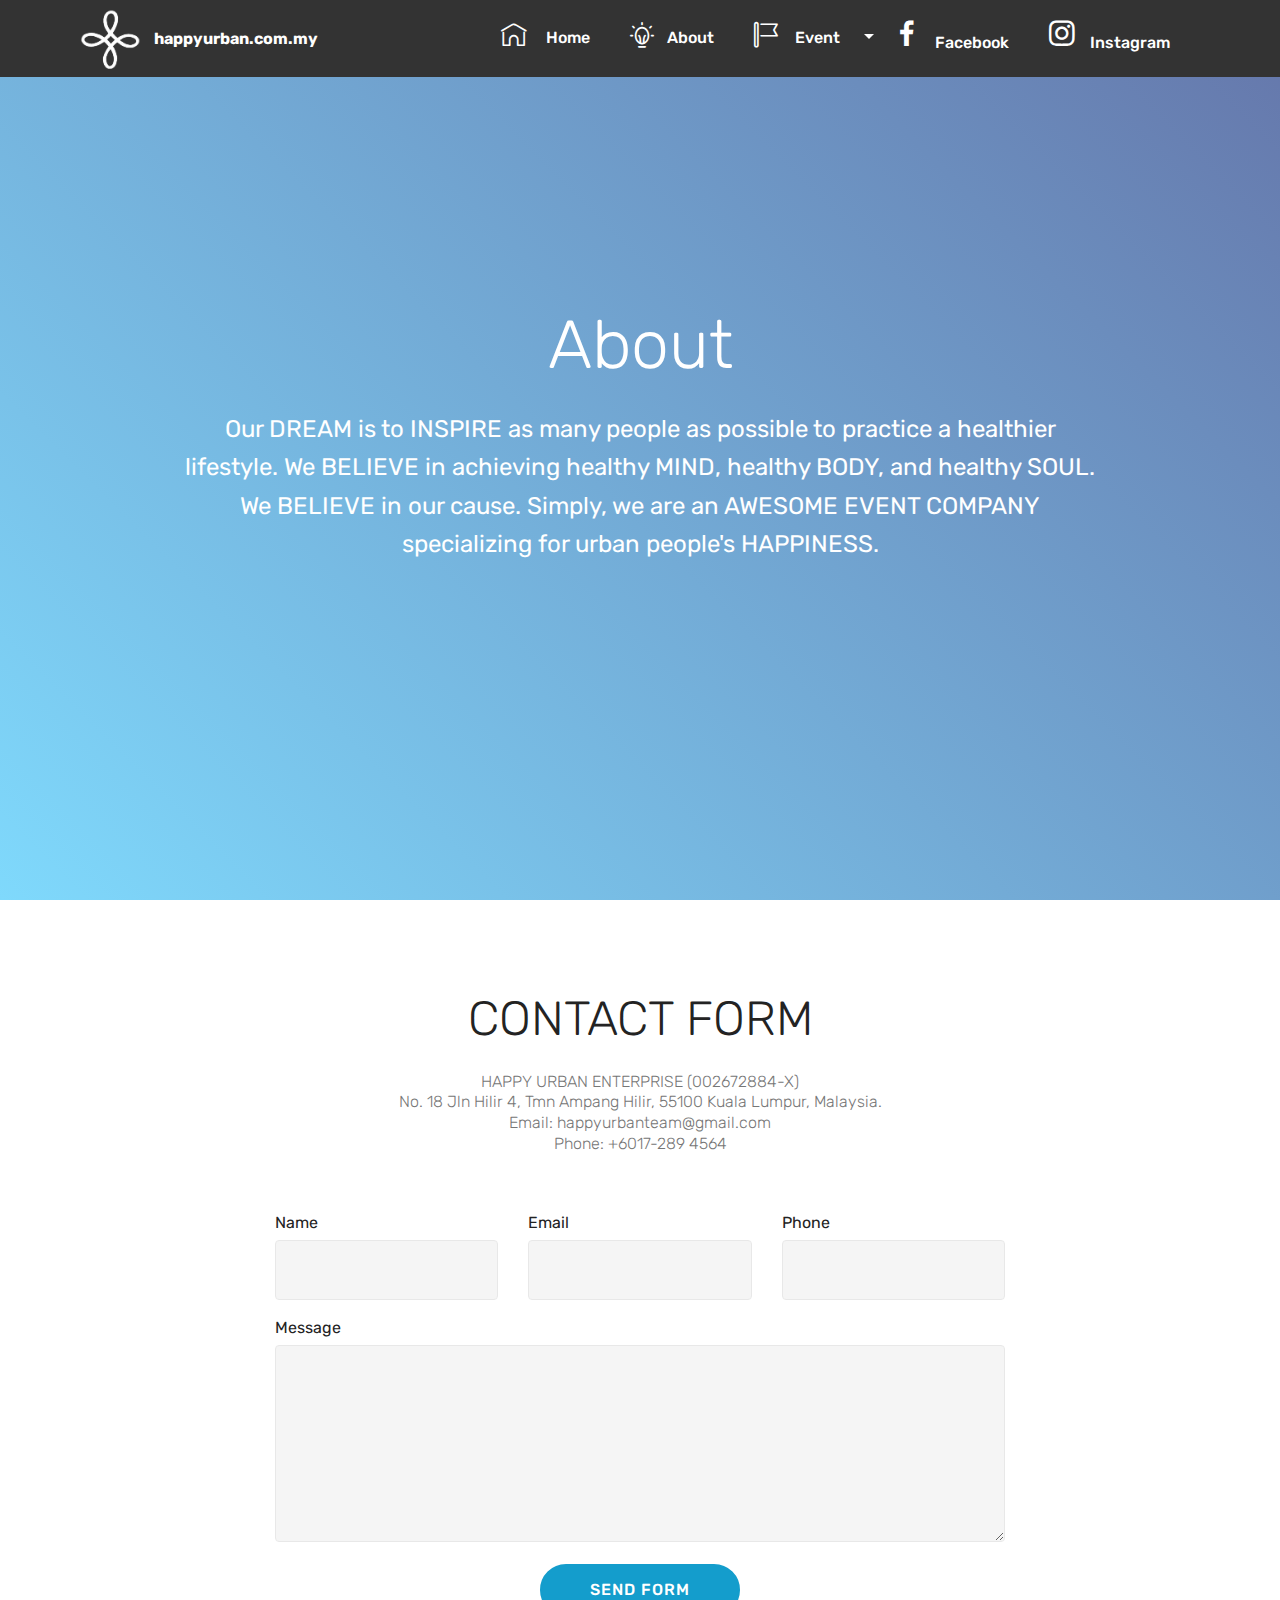
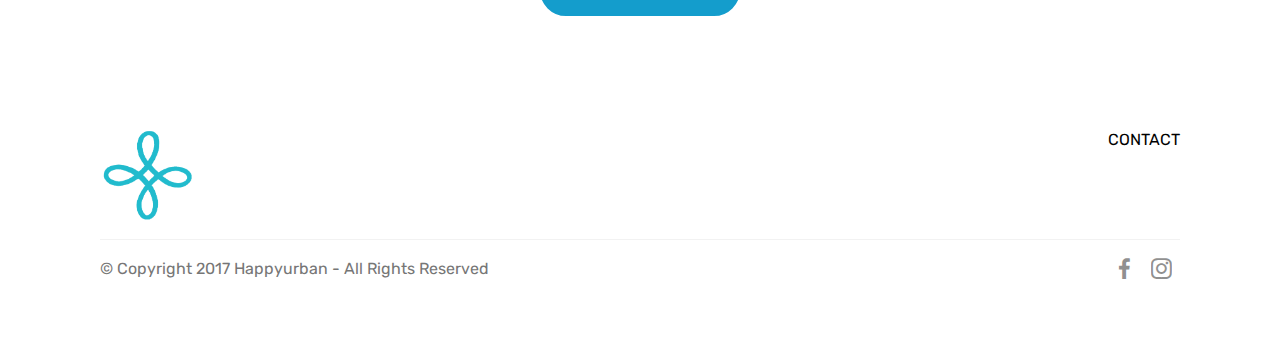
==== commit 6179567b: "create github pages" ====
--- a/about.html
+++ b/about.html
@@ -24,7 +24,7 @@
   
 </head>
 <body>
-<section class="menu cid-qyAtVQEuJo" once="menu" id="menu1-16" data-rv-view="38">
+<section class="menu cid-qyAtVQEuJo" once="menu" id="menu1-16" data-rv-view="584">
 
     
 
@@ -65,7 +65,7 @@
     </nav>
 </section>
 
-<section class="engine"><a href="https://mobirise.co/c">web page maker</a></section><section class="header5 cid-qyLlo6ZnR2 mbr-fullscreen" id="header5-1z" data-rv-view="40">
+<section class="engine"><a href="https://mobirise.co/j">how to design a website for free</a></section><section class="header5 cid-qyLlo6ZnR2 mbr-fullscreen" id="header5-1z" data-rv-view="586">
 
     
 
@@ -84,7 +84,7 @@
     
 </section>
 
-<section class="mbr-section form1 cid-qyKvOMp9xZ" id="form1-1d" data-rv-view="43">
+<section class="mbr-section form1 cid-qyKvOMp9xZ" id="form1-1d" data-rv-view="589">
 
     
 
@@ -104,7 +104,7 @@
             <div class="media-container-column col-lg-8" data-form-type="formoid">
                     <div data-form-alert="" hidden="">Thanks for filling out the form! - happyurbanteam</div>
             
-                    <form class="mbr-form" action="https://mobirise.com/" method="post" data-form-title="Mobirise Form"><input type="hidden" data-form-email="true" value="Wy0BKTHXcYjM0M3xbs1j2yXSB+PqEEkEbKcEn60uTDKD1P8dIJusThPvxQVqLQ5yFUZnYPKBRqUn3jnYeofJC5zlqjxZSxhSCm34Mh8ATsZw4QcyaBWPQHxSf+UuQp9N">
+                    <form class="mbr-form" action="https://mobirise.com/" method="post" data-form-title="Mobirise Form"><input type="hidden" data-form-email="true" value="Tl7nA0GcSrS8c2eUB2oKjtV2BPdrkwl/02lPE8gB1FMulkd3WriPFuWAKryYv9tLy0I/GtXWYOWjQ/0q7dZT+worAuD4W3E4eHYkn8pTvcv+G5W6tJlX8f421HmZTFJu">
                         <div class="row row-sm-offset">
                             <div class="col-md-4 multi-horizontal" data-for="name">
                                 <div class="form-group">
@@ -137,7 +137,7 @@
     </div>
 </section>
 
-<section class="cid-qyKB8hykyG" id="footer5-1n" data-rv-view="46">
+<section class="cid-qyKB8hykyG" id="footer5-1n" data-rv-view="592">
 
     
 
